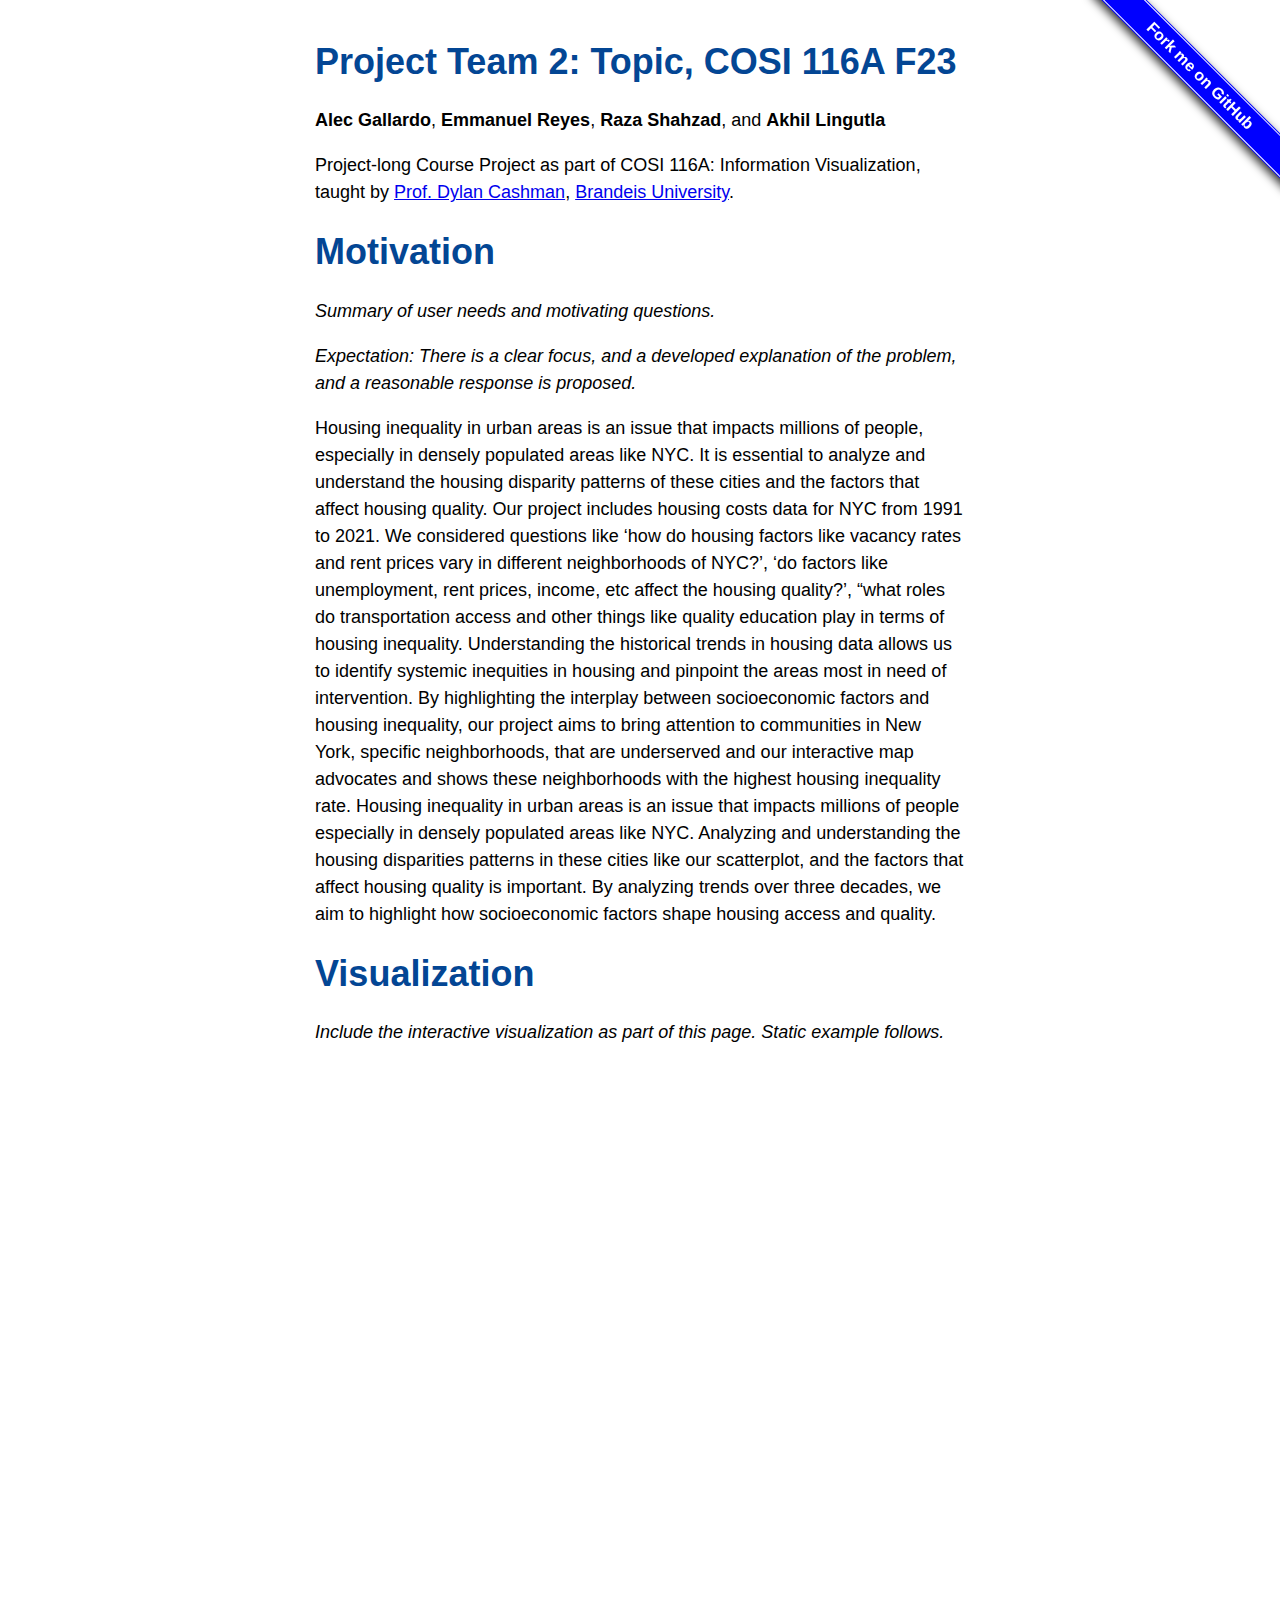
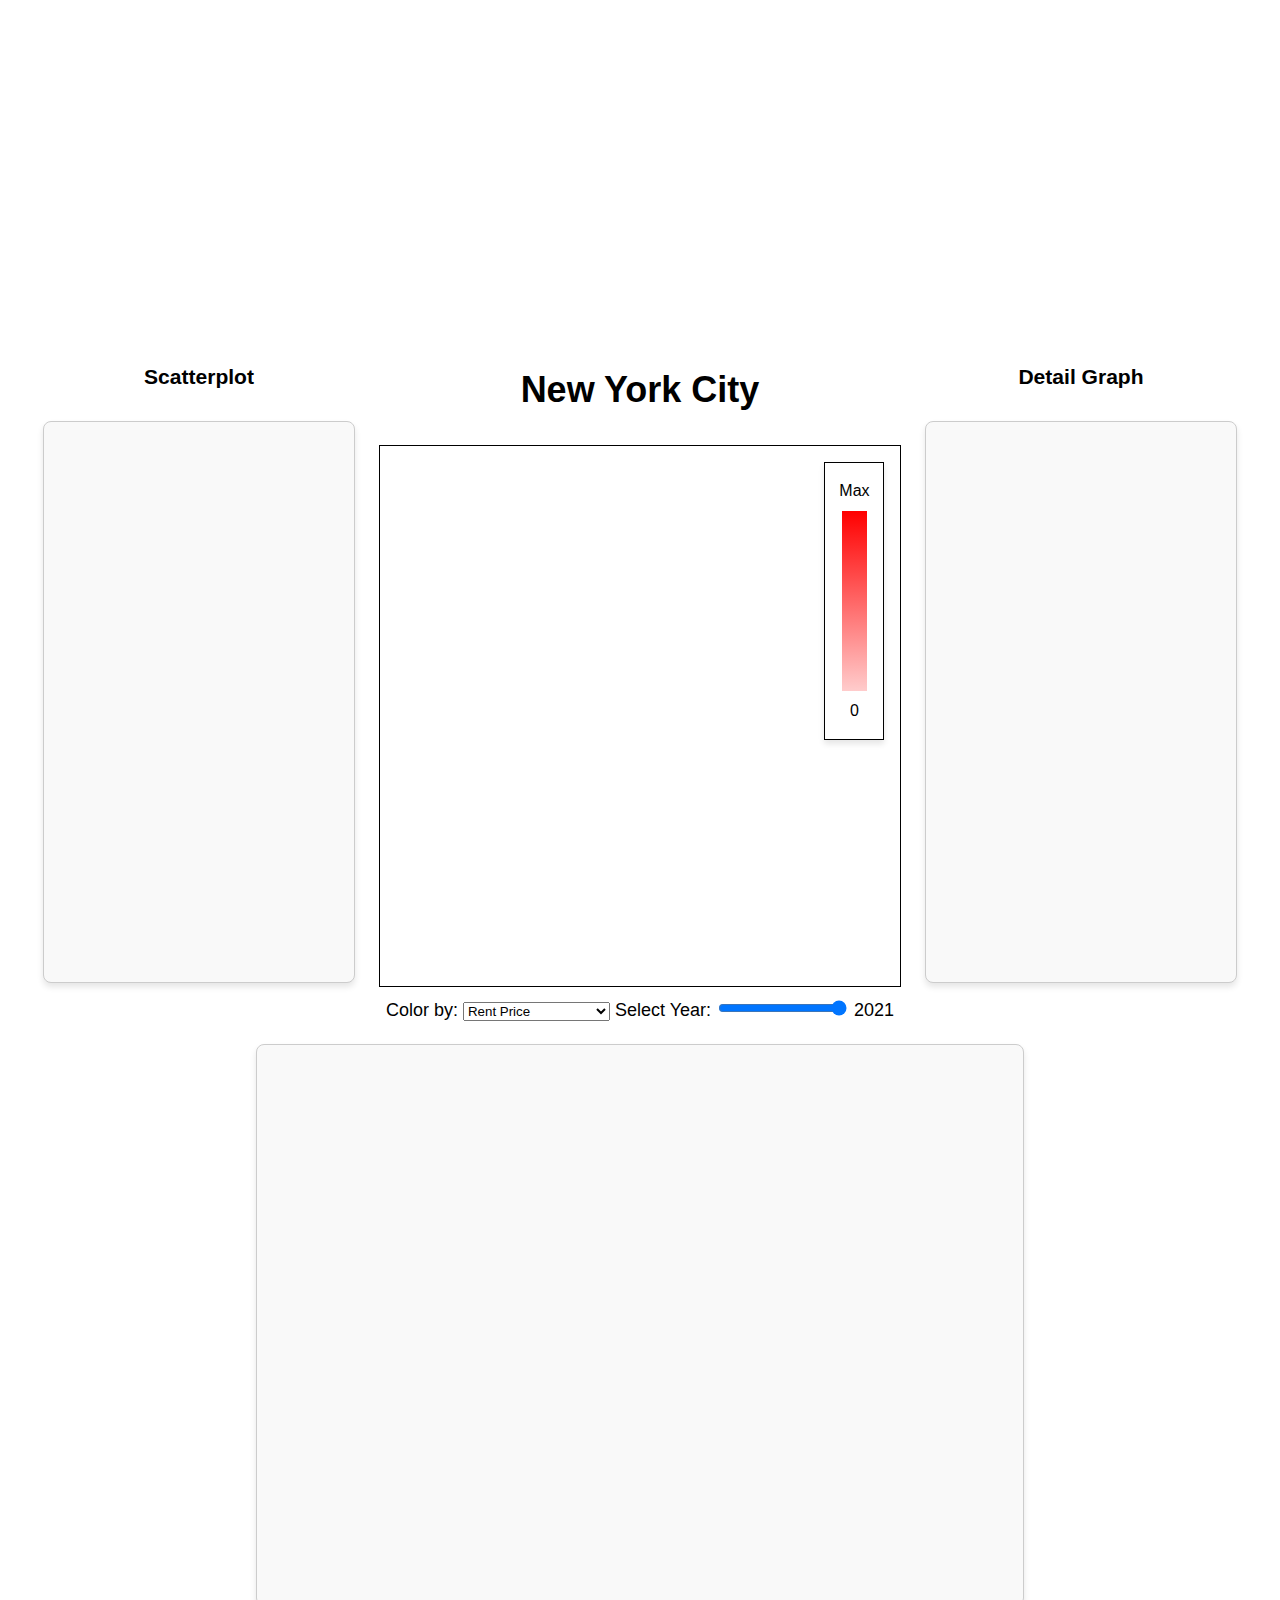
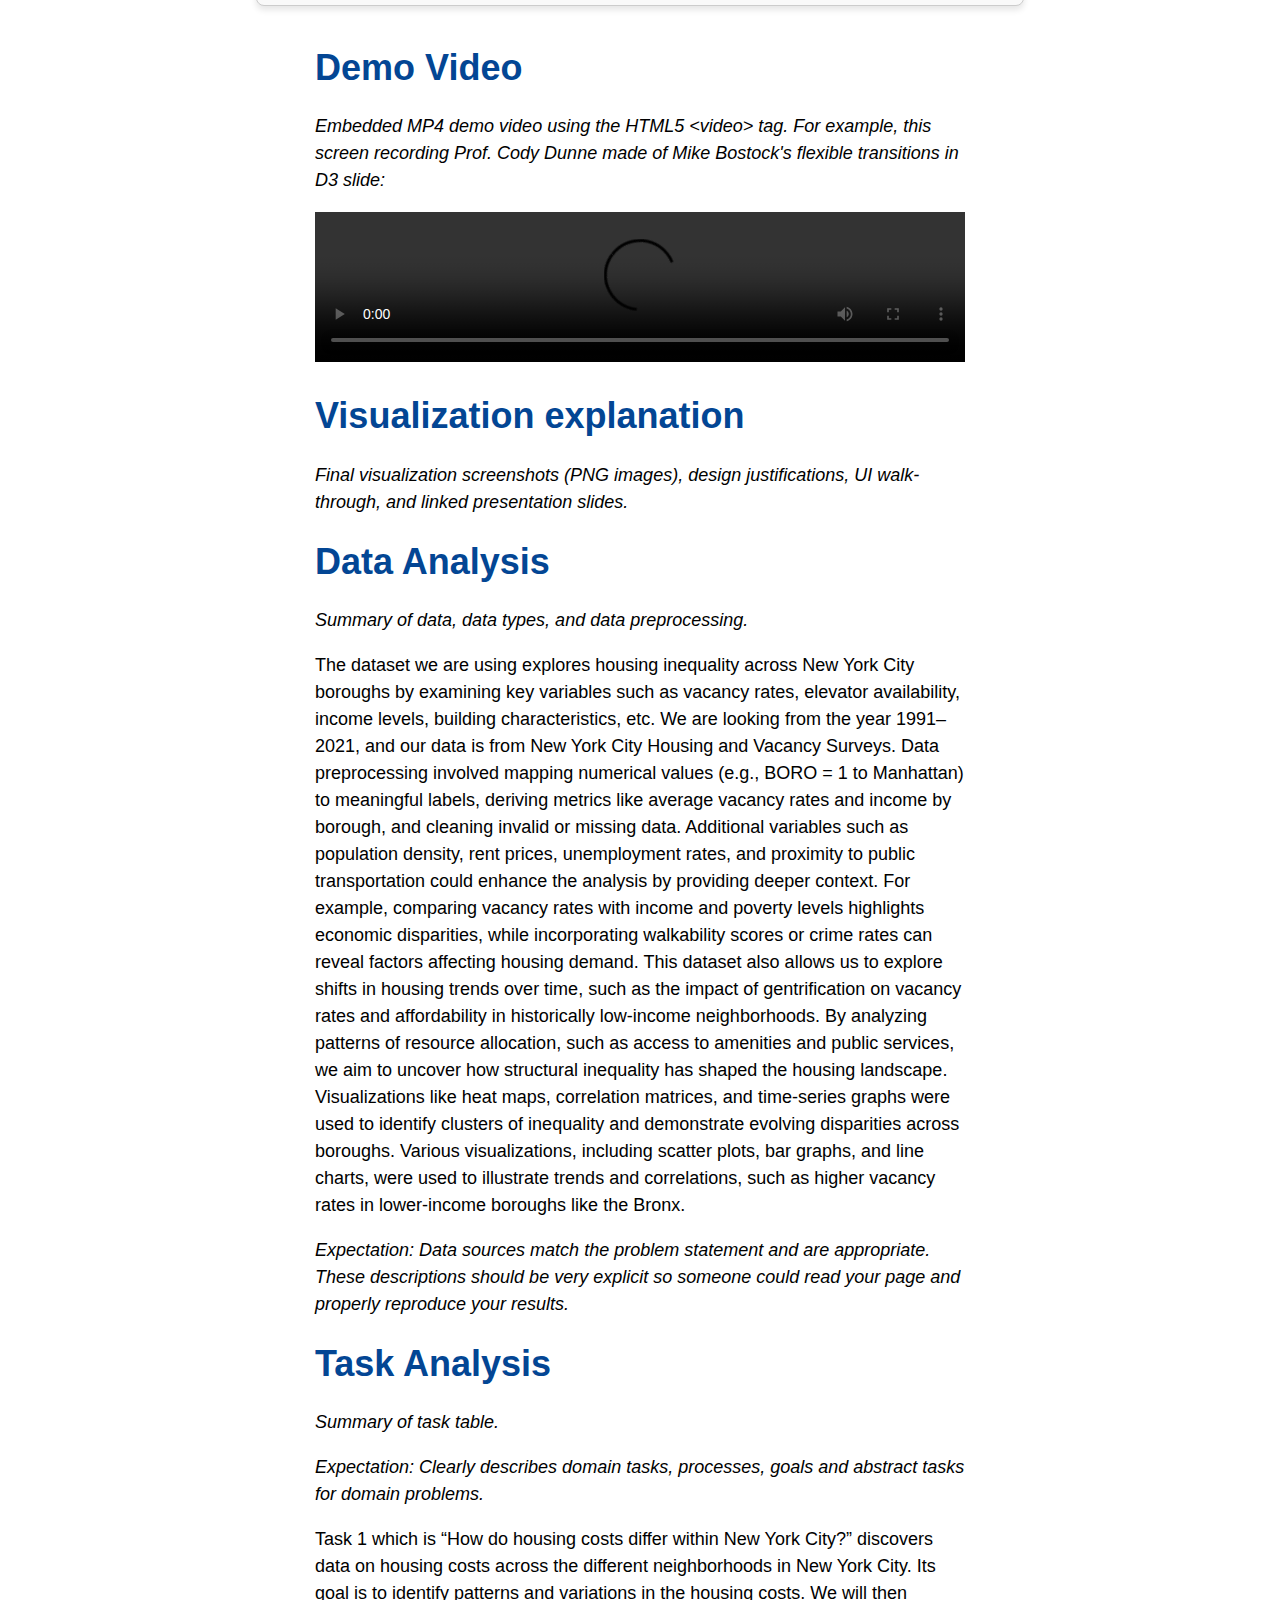
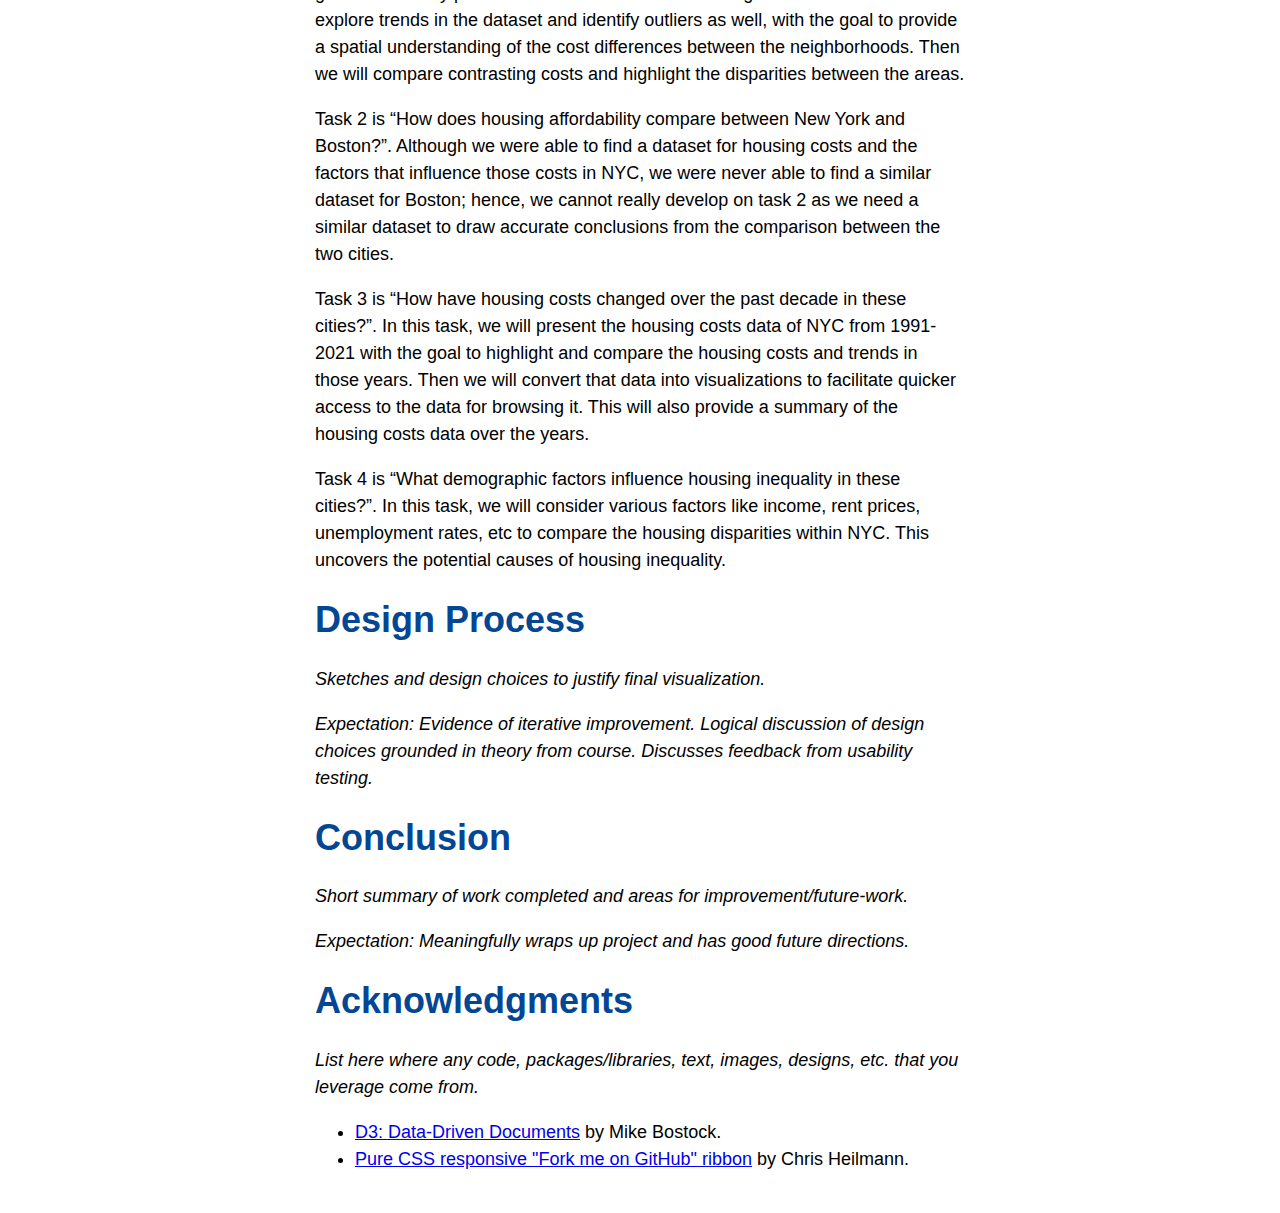
==== index.html @ d6670793 "updating writing parts" ====
<!DOCTYPE html>
<html lang="en">

<!-- Metadata -->
<head>
  <meta charset="utf-8">
  
  <!-- Title -->
  <title>Undergraduate 2: Housing Inequality - COSI 116A F24 </title>
  
  <!-- CSS Styling -->
  <link rel="stylesheet" href="style.css">
 
  <!-- Favicons -->
  <link rel="apple-touch-icon" sizes="180x180" href="favicons/apple-touch-icon.png">
  <link rel="icon" type="image/png" sizes="32x32" href="favicons/favicon-32x32.png">
  <link rel="icon" type="image/png" sizes="16x16" href="favicons/favicon-16x16.png">
  <link rel="manifest" href="favicons/site.webmanifest">
  <link rel="shortcut icon" href="favicons/favicon.ico">
  <meta name="msapplication-TileColor" content="#da532c">
  <meta name="msapplication-config" content="favicons/browserconfig.xml">
  <meta name="theme-color" content="#ffffff">
</head>

<!-- Main page content -->
<body>

  <!-- Update this with your GitHub repo URL -->
  <span id="forkongithub"><a href="https://github.com/RandomQuetzalcoatl/Undergraduate-2-Housing-Inequality-COSI-116A-F24">Fork me on GitHub</a></span>

  <!-- Your writeup goes here -->
  <div class = "content-column">
  
    <h1 class="hd1">Project Team 2: Topic, COSI 116A F23</h1>
    
    <p><strong>Alec Gallardo</strong>, <strong>Emmanuel Reyes</strong>, <strong>Raza Shahzad</strong>, and <strong>Akhil Lingutla</strong></p>
    <p>Project-long Course Project as part of COSI 116A: Information Visualization</a>, taught by <a href="https://cs.brandeis.edu/~dylan/">Prof. Dylan Cashman</a>, <a href="https://cs.brandeis.edu/">Brandeis University</a>.</p>
    
    
    <h1 class="hd1">Motivation</h1>
    
    <p><em>Summary of user needs and motivating questions.</em></p>
    
    <p><em>Expectation: There is a clear focus, and a developed explanation of the problem, and a reasonable response is proposed.</em></p>
    <p>Housing inequality in urban areas is an issue that impacts millions of people, especially in densely populated areas like NYC. It is essential to analyze and understand the housing disparity patterns of these cities and the factors that affect housing quality. Our project includes housing costs data for NYC from 1991 to 2021. We considered questions like ‘how do housing factors like vacancy rates and rent prices vary in different neighborhoods of NYC?’, ‘do factors like unemployment, rent prices, income, etc affect the housing quality?’, “what roles do transportation access and other things like quality education play in terms of housing inequality. Understanding the historical trends in housing data allows us to identify systemic inequities in housing and pinpoint the areas most in need of intervention. By highlighting the interplay between socioeconomic factors and housing inequality, our project aims to bring attention to communities in New York, specific neighborhoods, that are underserved and our interactive map advocates and shows these neighborhoods with the highest housing inequality rate. Housing inequality in urban areas is an issue that impacts millions of people especially in densely populated areas like NYC. Analyzing and understanding the housing disparities patterns in these cities like our scatterplot, and the factors that affect housing quality is important. By analyzing trends over three decades, we aim to highlight how socioeconomic factors shape housing access and quality. </p>
    
    <h1 class="hd1">Visualization</h1>
    
    <p><em>Include the interactive visualization as part of this page. Static example follows.</em></p>
    
  </div>
  
  <!-- Your visualization here -->
  <div class="vis-holder">
    <!-- Change viewbox to whatever you want, e.g. "0 0 1000 6000" This determines your aspect ratio and coordinate system -->    
    <!-- Delete all the sample SVG code below after the viewbox to before the closing tag. Populate this part of the SVG with D3. -->
    <svg id="vis-svg"
      preserveAspectRatio="xMidYMid meet" class="marks" viewBox="0 0 1200 800">       
    </svg>
    <div id="visualization">
      <!-- Scatterplot-->
      <div id="container">
        <h3>Scatterplot</h3>
      <div id="scatterplot">
        <svg></svg> <!-- Scatterplot here -->
      </div>
    </div>
    
      <!-- Main Map Section -->
      <div id="container">
        <h1>New York City</h1>
        <div id="map-container">
          <div id="map"></div>
          <div id="legend">
            <span id="legend-max">Max</span>
            <div id="legend-color-bar"></div>
            <span id="legend-min">0</span>
          </div>
        </div>
        <div id="settings">
          <label for="color-attribute">Color by:</label>
          <select id="color-attribute">
            <option value="RENT_AMOUNT_PAID">Rent Price</option>
            <option value="OCC">Rental Vacancy Rate</option>
          </select>
          <label for="year-slider">Select Year:</label>
          <input type="range" id="year-slider" min="0" max="10" step="1" value="10">
          <span id="year-display">2021</span>
        </div>
      </div>
    
      <div id="container">
        <h3>Detail Graph</h3>
      <!-- Detail Graph of specific data, changes based on selected borough -->
      <div id="detail-graph">
        <svg></svg>
      </div>
    </div>
    </div>
    <div id="container">
      <div id="time-chart">
        <svg></svg>
      </div>
    </div>
  <!-- Your writeup goes here -->
  <div class = "content-column">

    <h1 class="hd1">Demo Video</h1>
    
    <p><em>Embedded MP4 demo video using the HTML5 &lt;video&gt; tag. For example, this screen recording Prof. Cody Dunne made of Mike Bostock's flexible transitions in D3 slide:</em></p>
    
    <video controls width="100%">
      <source src="http://www.ccs.neu.edu/home/cody/courses/shared/d3-flexible-transitions.mp4" type="video/mp4">
      <p>Your browser doesn't support HTML5 video. Here is
       a <a href="http://www.ccs.neu.edu/home/cody/courses/shared/d3-flexible-transitions.mp4">link to the video</a> instead.</p>
    </video>

    <h1 class="hd1">Visualization explanation</h1>
    
    <p><em>Final visualization screenshots (PNG images), design justifications, UI walk-through, and linked presentation slides.</em></p>

    <h1 class="hd1">Data Analysis</h1>
    <p><em>Summary of data, data types, and data preprocessing.</em></p>
    <p>The dataset we are using explores housing inequality across New York City boroughs by examining key variables such as vacancy rates, elevator availability, income levels, building characteristics, etc. We are looking from the year 1991–2021, and our data is from New York City Housing and Vacancy Surveys. Data preprocessing involved mapping numerical values (e.g., BORO = 1 to Manhattan) to meaningful labels, deriving metrics like average vacancy rates and income by borough, and cleaning invalid or missing data. Additional variables such as population density, rent prices, unemployment rates, and proximity to public transportation could enhance the analysis by providing deeper context. For example, comparing vacancy rates with income and poverty levels highlights economic disparities, while incorporating walkability scores or crime rates can reveal factors affecting housing demand. This dataset also allows us to explore shifts in housing trends over time, such as the impact of gentrification on vacancy rates and affordability in historically low-income neighborhoods. By analyzing patterns of resource allocation, such as access to amenities and public services, we aim to uncover how structural inequality has shaped the housing landscape. Visualizations like heat maps, correlation matrices, and time-series graphs were used to identify clusters of inequality and demonstrate evolving disparities across boroughs. Various visualizations, including scatter plots, bar graphs, and line charts, were used to illustrate trends and correlations, such as higher vacancy rates in lower-income boroughs like the Bronx. 
</p>
    <p><em>Expectation: Data sources match the problem statement and are appropriate. These descriptions should be very explicit so someone could read your page and properly reproduce your results.</em></p>

    <h1 class="hd1">Task Analysis</h1>

    <p><em>Summary of task table.</em></p>
    <p><em>Expectation: Clearly describes domain tasks, processes, goals and abstract tasks for domain problems.</em></p>
    <p>Task 1 which is “How do housing costs differ within New York City?” discovers data on housing costs across the different neighborhoods in New York City. Its goal is to identify patterns and variations in the housing costs. We will then explore trends in the dataset and identify outliers as well, with the goal to provide a spatial understanding of the cost differences between the neighborhoods. Then we will compare contrasting costs and highlight the disparities between the areas.</p>
    <p>Task 2 is “How does housing affordability compare between New York and Boston?”. Although we were able to find a dataset for housing costs and the factors that influence those costs in NYC, we were never able to find a similar dataset for Boston; hence, we cannot really develop on task 2 as we need a similar dataset to draw accurate conclusions from the comparison between the two cities. </p>
    <p>Task 3 is “How have housing costs changed over the past decade in these cities?”. In this task, we will present the housing costs data of NYC from 1991-2021 with the goal to highlight and compare the housing costs and trends in those years. Then we will convert that data into visualizations to facilitate quicker access to the data for browsing it. This will also provide a summary of the housing costs data over the years.</p>
    <p>Task 4 is “What demographic factors influence housing inequality in these cities?”. In this task, we will consider various factors like income, rent prices, unemployment rates, etc to compare the housing disparities within NYC. This uncovers the potential causes of housing inequality. </p>
    

    <h1 class="hd1">Design Process</h1>
    
    <p><em>Sketches and design choices to justify final visualization.</em></p>

    <p><em>Expectation: Evidence of iterative improvement.
    Logical discussion of design choices grounded in theory from course.
    Discusses feedback from usability testing.</em></p>


    <h1 class="hd1">Conclusion</h1>

    <p><em>Short summary of work completed and areas for improvement/future-work.</em></p>
    
    <p><em>Expectation: Meaningfully wraps up project and has good future directions.</em></p>

    
    <h1 class="hd1">Acknowledgments</h1>

    <p><em>List here where any code, packages/libraries, text, images, designs, etc. that you leverage come from.</em></p>
    
    <ul>
      <li><a href="https://d3js.org/">D3: Data-Driven Documents</a> by Mike Bostock.</li>
      <li><a href="https://codepo8.github.io/css-fork-on-github-ribbon/#">Pure CSS responsive "Fork me on GitHub" ribbon</a> by Chris Heilmann.</li>
    </ul>
    
  </div>
  
  <!-- Scripts at the end avoid need for dealing with async, defer, or onload event handlers -->
  <script src="lib/d3.v4/d3.v4.js"></script>
  <script src="js/visualization.js"></script>
  <script src="https://d3js.org/d3.v6.min.js"></script>
  <script src="renderMap.js"></script>
</body>
</html>
---- style.css ----
#visualization {
  display: grid;
  grid-template-columns: 1fr 1.8fr 1fr;
  gap: 20px;
  width: 100%;
  align-items: start;
  margin: auto;
  padding: 20px;
  box-sizing: border-box;
}

#detail-graph,
#scatterplot {
  width: 90%;
  height: 60vh;
  background-color: #f9f9f9;
  border: 1px solid #ccc;
  box-shadow: 0px 4px 6px rgba(0, 0, 0, 0.1);
  border-radius: 8px;
  padding: 10px;
  text-align: center;
}

#time-chart {
  width: 60%;
  height: 60vh;
  background-color: #f9f9f9;
  border: 1px solid #ccc;
  box-shadow: 0px 4px 6px rgba(0, 0, 0, 0.1);
  border-radius: 8px;
  padding: 10px;
  text-align: center;
}

#container {
  display: flex;
  flex-direction: column;
  align-items: center;
  gap: 10px;
}

#map-container {
  position: relative;
  width: 100%;
  height: 60vh;
  border: 1px solid black;
}

#map {
  position: absolute;
  top: 0;
  left: 0;
  width: 100%;
  height: 100%;
}

#legend {
  position: absolute;
  top: 3%;
  right: 3%;
  width: 5%;
  background-color: white;
  border: 1px solid black;
  padding: 1rem;
  box-shadow: 0px 4px 6px rgba(0, 0, 0, 0.1);
  z-index: 10;
  display: flex;
  flex-direction: column;
  align-items: center;
  justify-content: space-between;
  text-align: center;
}

#legend-color-bar {
  height: 20vh;
  width: 2vw;
  background: linear-gradient(to top, #ffcccc, #ff0000);
  margin: 0.5rem auto;
}

#legend-min,
#legend-max {
  text-align: center;
  font-size: 1rem;
  margin: 0;
}

#settings {
  position: relative;
}

.borough {
  fill: white;
  stroke: #333;
  stroke-width: 1px;
}

.borough.selected {
  stroke: black;
  stroke-width: 3px;
}

/* General formatting */
body {
  padding: 0 10px;
  font: 18px/1.5 -apple-system, BlinkMacSystemFont, "avenir next", avenir,
    "Segoe UI", "lucida grande", "helvetica neue", helvetica, "Fira Sans",
    roboto, noto, "Droid Sans", cantarell, oxygen, ubuntu,
    "franklin gothic medium", "century gothic", "Liberation Sans", sans-serif;
}

h1,
h2,
h3 {
  line-height: 1.2;
}

.hd1 {
  color: #034694;
}

/* Your text should be in a nice narrow column */
.content-column {
  max-width: 650px;
  margin: 40px auto;
}

/* But your visualization should be full-width and full-height */
.vis-holder {
  width: 100%;
  height: 100%;
}

/* Fork on GitHub ribbon via https://codepo8.github.io/css-fork-on-github-ribbon/# */
#forkongithub a {
  background: #00f;
  color: #fff;
  text-decoration: none;
  font-family: arial, sans-serif;
  text-align: center;
  font-weight: bold;
  padding: 5px 40px;
  font-size: 1rem;
  line-height: 1.4rem;
  position: relative;
  transition: 0.5s;
}
#forkongithub a:hover {
  background: #118;
  color: #fff;
}
#forkongithub a::before,
#forkongithub a::after {
  content: "";
  width: 100%;
  display: block;
  position: absolute;
  top: 1px;
  left: 0;
  height: 1px;
  background: #fff;
}
#forkongithub a::after {
  bottom: 1px;
  top: auto;
}
@media screen and (min-width: 1000px) {
  #forkongithub {
    position: fixed;
    display: block;
    top: 0;
    right: 0;
    width: 200px;
    overflow: hidden;
    height: 200px;
    z-index: 9999;
  }
  #forkongithub a {
    width: 200px;
    position: absolute;
    top: 60px;
    right: -60px;
    transform: rotate(45deg);
    -webkit-transform: rotate(45deg);
    -ms-transform: rotate(45deg);
    -moz-transform: rotate(45deg);
    -o-transform: rotate(45deg);
    box-shadow: 4px 4px 10px rgba(0, 0, 0, 0.8);
  }
}
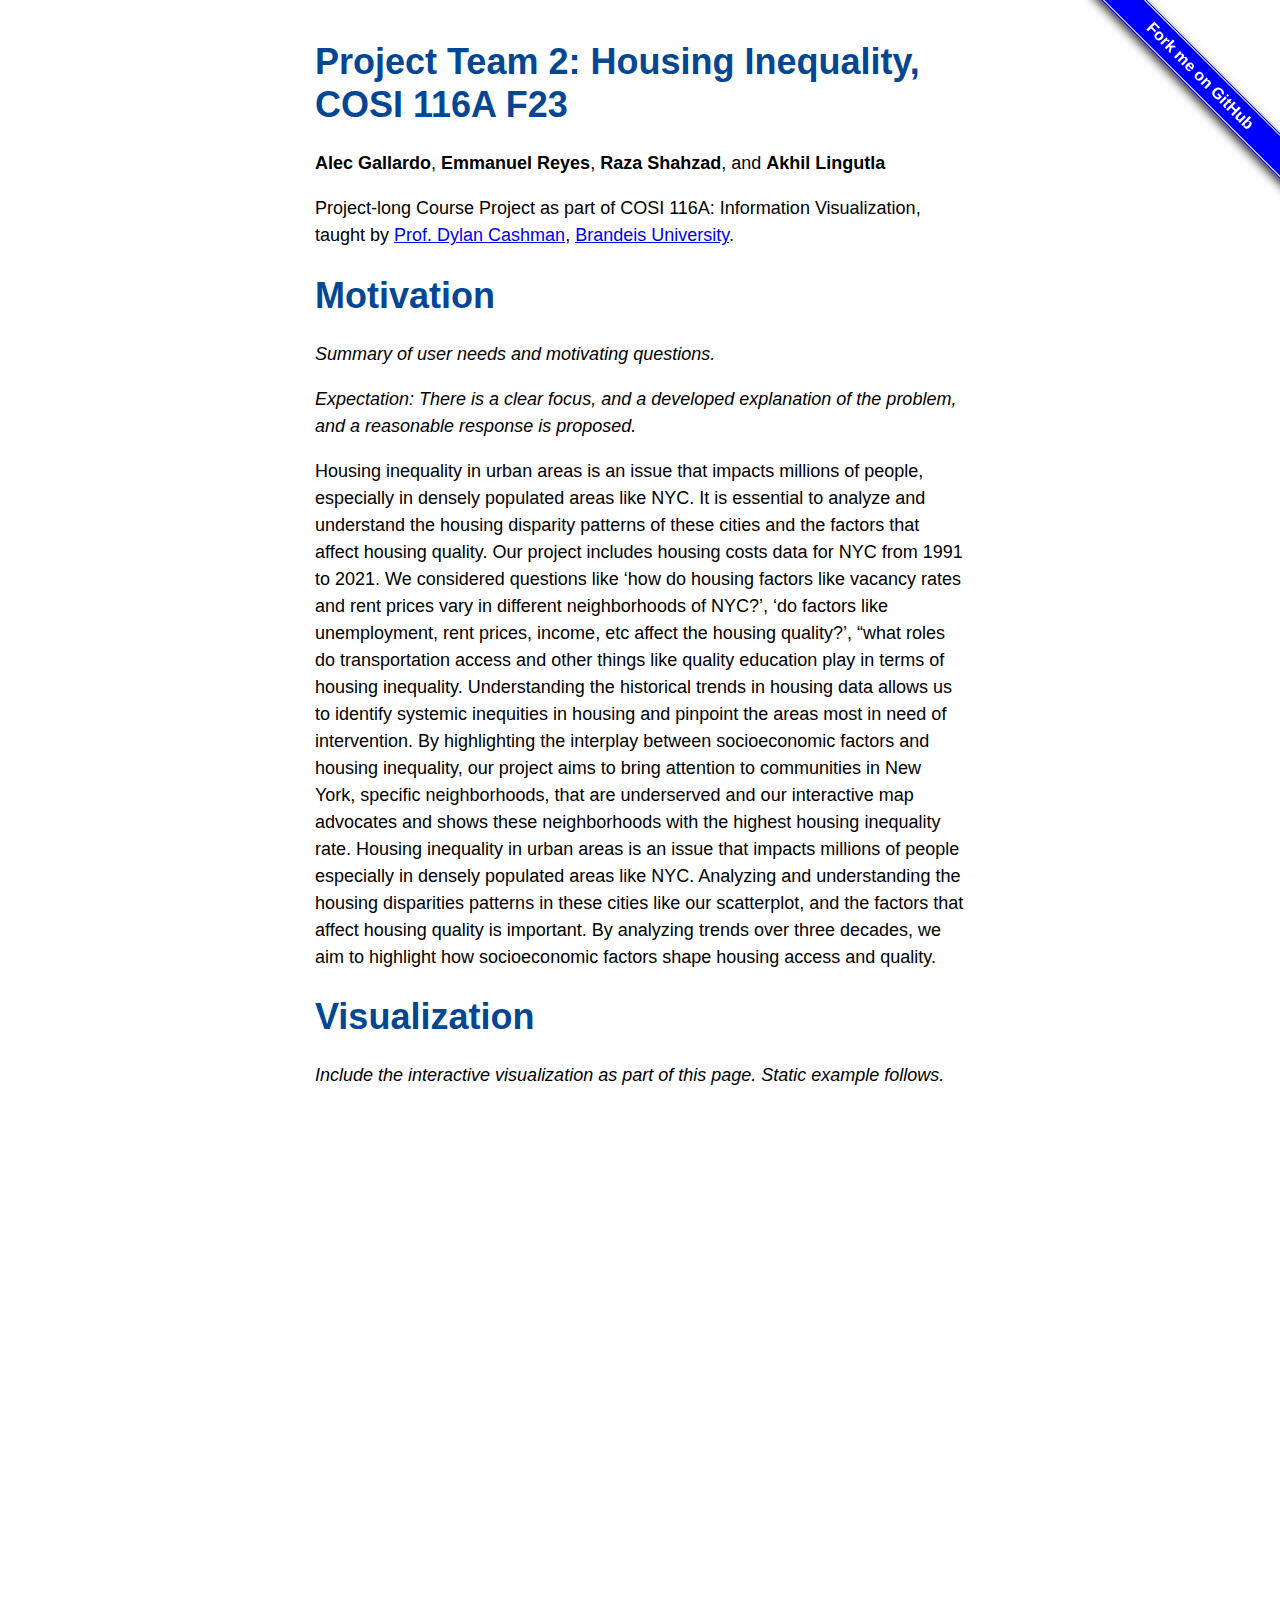
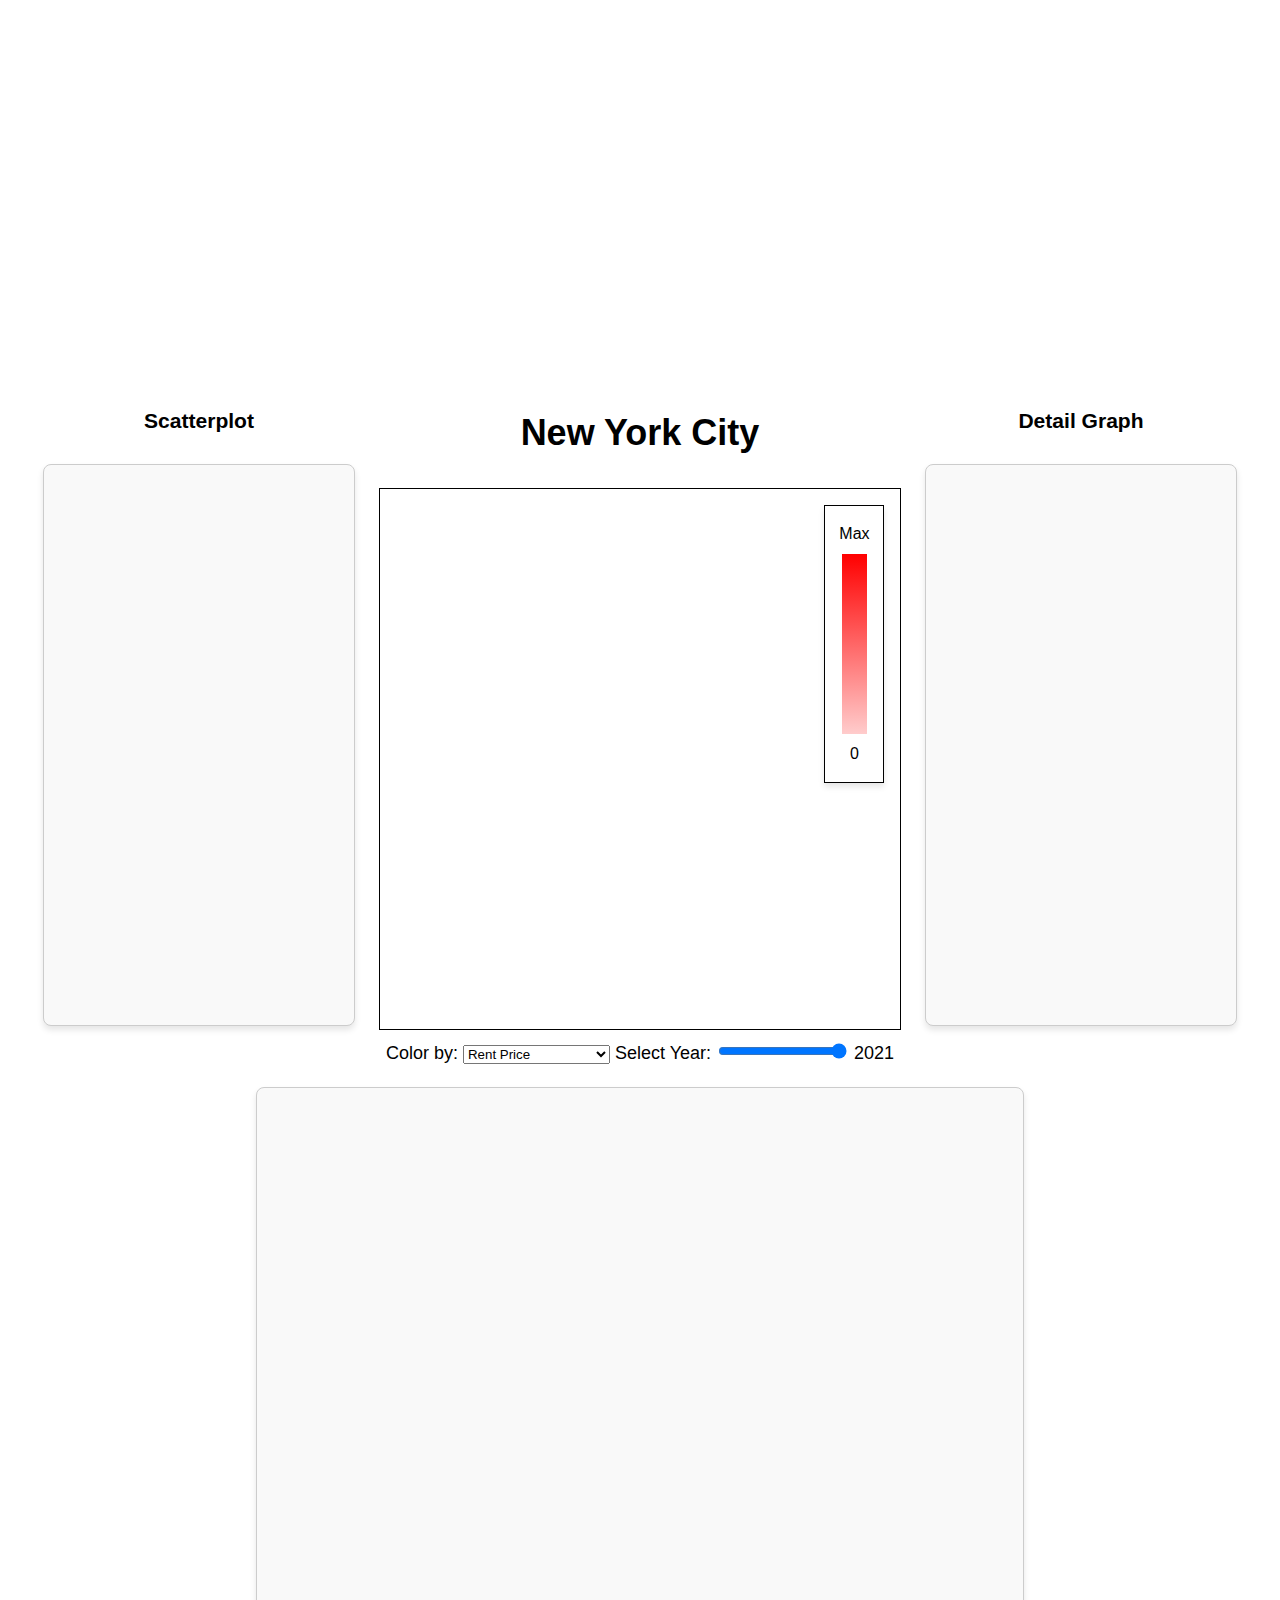
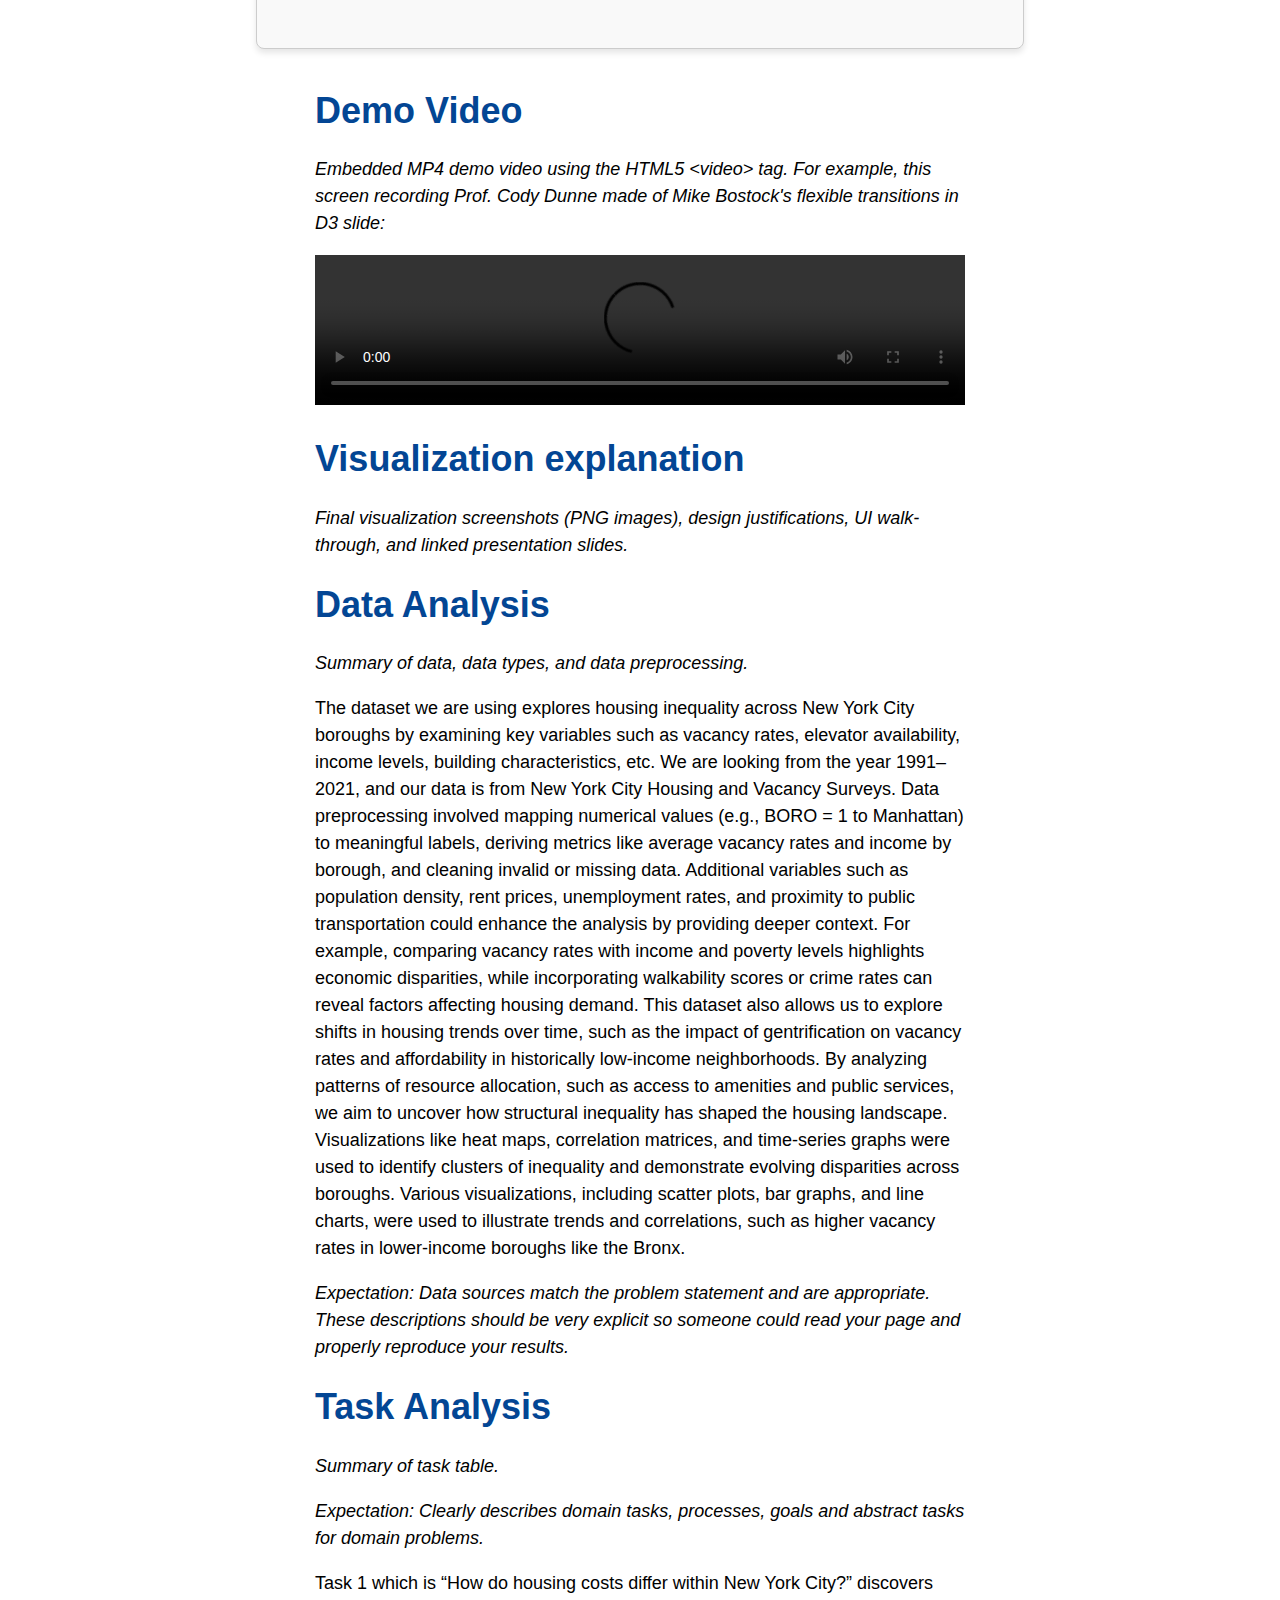
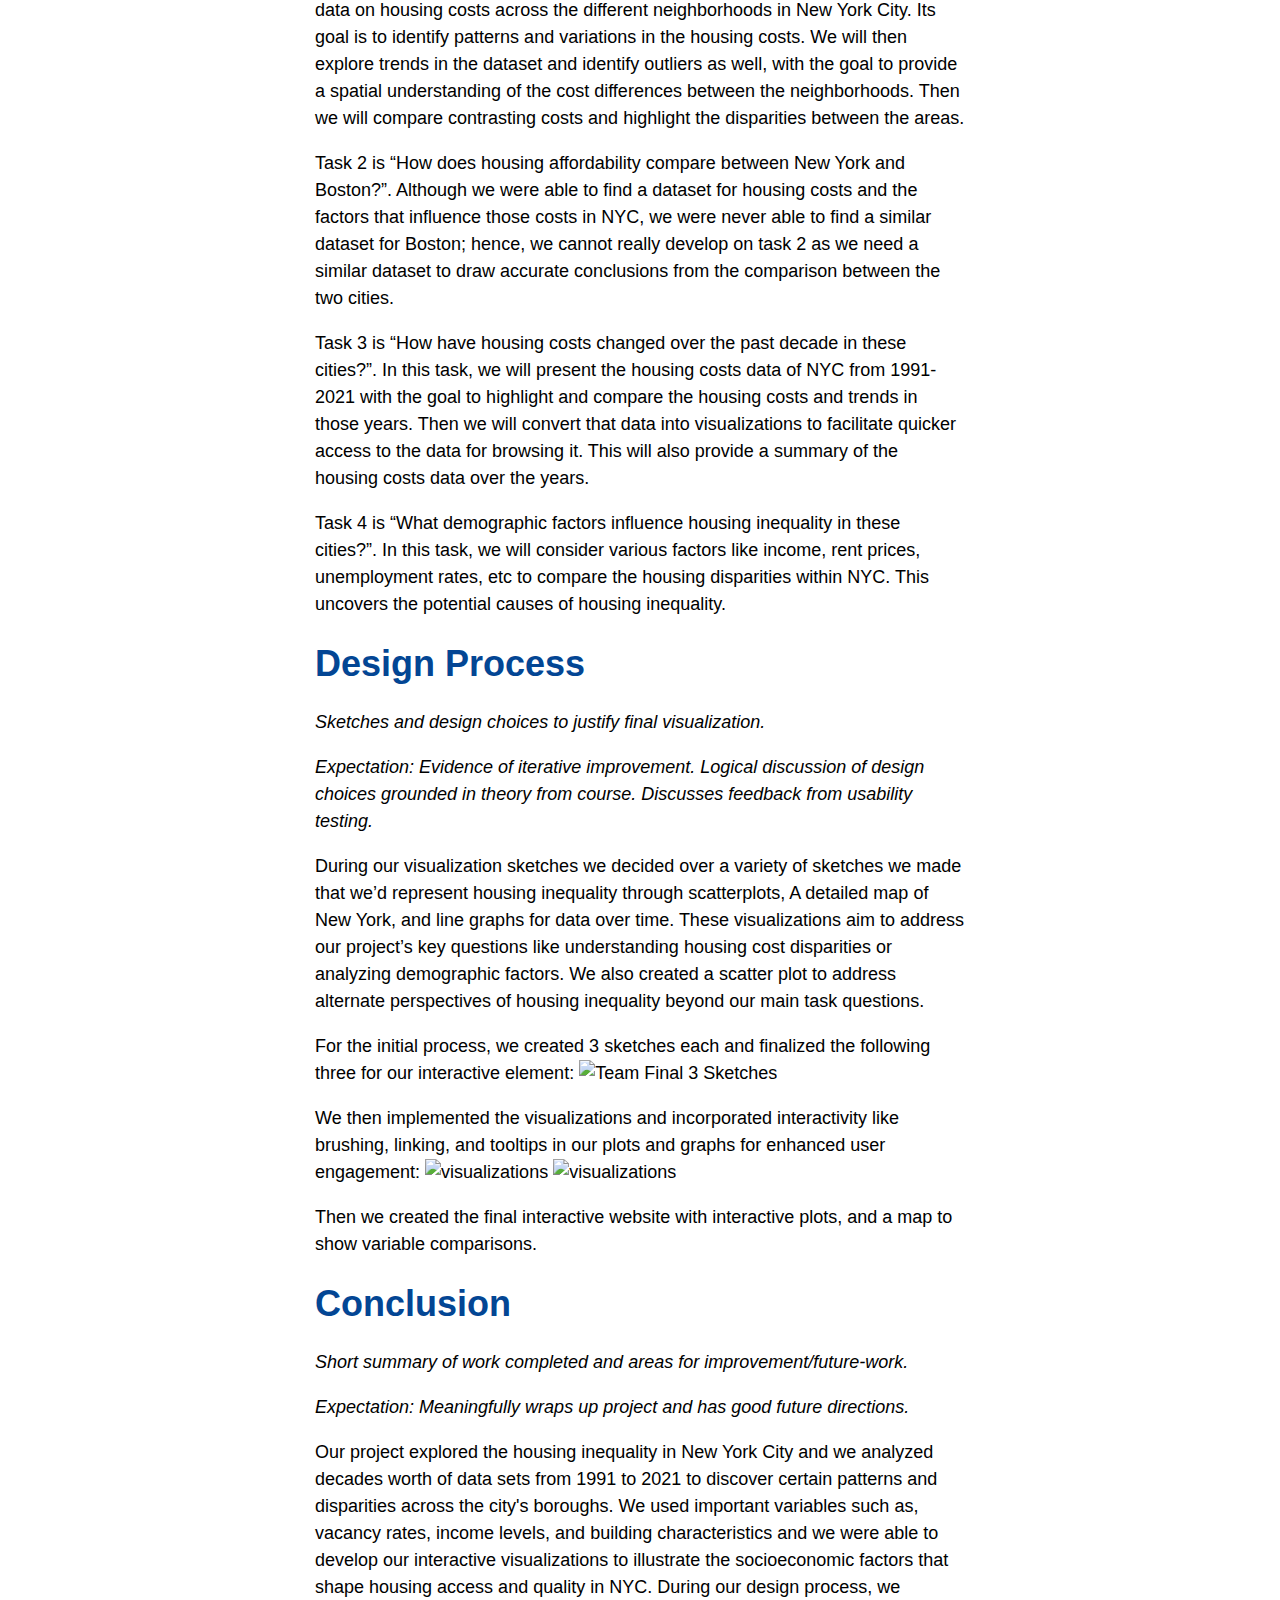
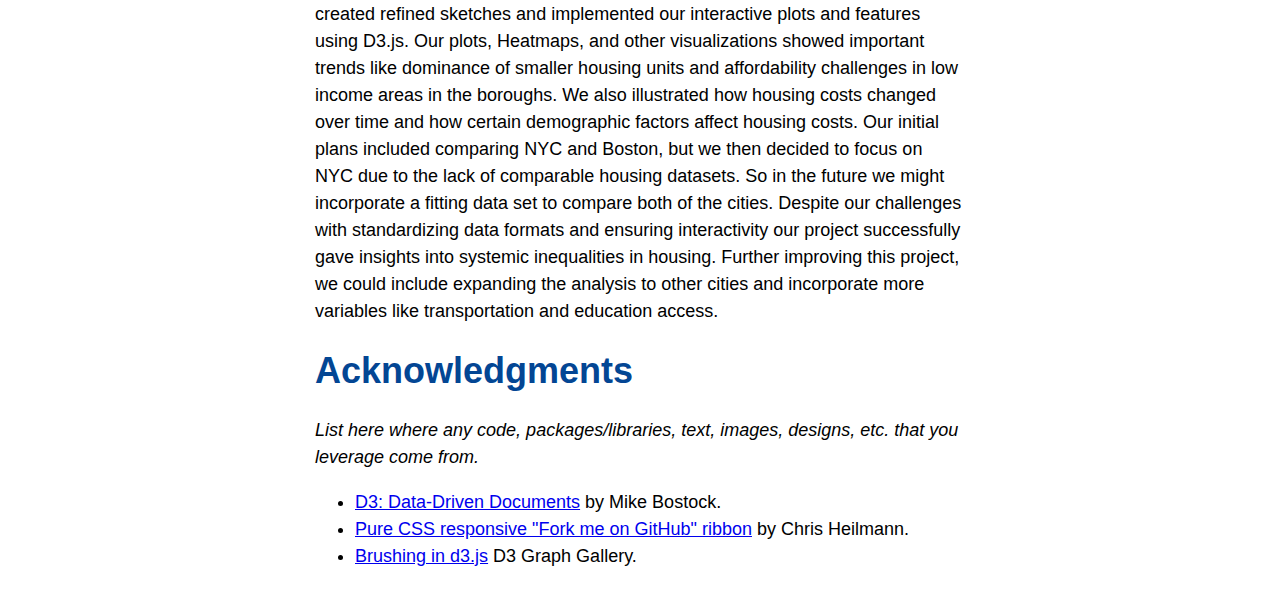
==== commit b204df5d: "written material plus sketches" ====
--- a/index.html
+++ b/index.html
@@ -31,7 +31,7 @@
   <!-- Your writeup goes here -->
   <div class = "content-column">
   
-    <h1 class="hd1">Project Team 2: Topic, COSI 116A F23</h1>
+    <h1 class="hd1">Project Team 2: Housing Inequality, COSI 116A F23</h1>
     
     <p><strong>Alec Gallardo</strong>, <strong>Emmanuel Reyes</strong>, <strong>Raza Shahzad</strong>, and <strong>Akhil Lingutla</strong></p>
     <p>Project-long Course Project as part of COSI 116A: Information Visualization</a>, taught by <a href="https://cs.brandeis.edu/~dylan/">Prof. Dylan Cashman</a>, <a href="https://cs.brandeis.edu/">Brandeis University</a>.</p>
@@ -142,6 +142,16 @@
     <p><em>Expectation: Evidence of iterative improvement.
     Logical discussion of design choices grounded in theory from course.
     Discusses feedback from usability testing.</em></p>
+    <p>During our visualization sketches we decided over a variety of sketches we made that we’d represent housing inequality through scatterplots, A detailed map of New York, and line graphs for data over time. These visualizations aim to address our project’s key questions like understanding housing cost disparities or analyzing demographic factors. We also created a scatter plot to address alternate perspectives of housing inequality beyond our main task questions. 
+</p>
+<p>For the initial process, we created 3 sketches each and finalized the following three for our interactive element:
+  <img src="design-sketch.png" alt="Team Final 3 Sketches" style="width:100%;"> 
+</p>
+<p>We then implemented the visualizations and incorporated interactivity like brushing, linking, and tooltips in our plots and graphs for enhanced user engagement:
+  <img src="design1.png" alt="visualizations" style="width:100%;">
+  <img src="design2.png" alt="visualizations" style="width:100%;">
+</p>
+<p>Then we created the final interactive website with interactive plots, and a map to show variable comparisons.</p>
 
 
     <h1 class="hd1">Conclusion</h1>
@@ -149,6 +159,7 @@
     <p><em>Short summary of work completed and areas for improvement/future-work.</em></p>
     
     <p><em>Expectation: Meaningfully wraps up project and has good future directions.</em></p>
+    <p>Our project explored the housing inequality in New York City and we analyzed decades worth of data sets from 1991 to 2021 to discover certain patterns and disparities across the city's boroughs. We used important variables such as, vacancy rates, income levels, and building characteristics and we were able to develop our interactive visualizations to illustrate the socioeconomic factors that shape housing access and quality in NYC. During our design process, we created refined sketches and implemented our interactive plots and features using D3.js. Our plots, Heatmaps, and other visualizations showed important trends like dominance of smaller housing units and affordability challenges in low income areas in the boroughs. We also illustrated how housing costs changed over time and how certain demographic factors affect housing costs. Our initial plans included comparing NYC and Boston, but we then decided to focus on NYC due to the lack of comparable housing datasets. So in the future we might incorporate a fitting data set to compare both of the cities. Despite our challenges with standardizing data formats and ensuring interactivity our project successfully gave insights into systemic inequalities in housing. Further improving this project, we could include expanding the analysis to other cities and incorporate more variables like transportation and education access.</p>
 
     
     <h1 class="hd1">Acknowledgments</h1>
@@ -158,6 +169,7 @@
     <ul>
       <li><a href="https://d3js.org/">D3: Data-Driven Documents</a> by Mike Bostock.</li>
       <li><a href="https://codepo8.github.io/css-fork-on-github-ribbon/#">Pure CSS responsive "Fork me on GitHub" ribbon</a> by Chris Heilmann.</li>
+      <li><a href="https://d3-graph-gallery.com/graph/scatter_basic.html">Brushing in d3.js</a> D3 Graph Gallery.</li>
     </ul>
     
   </div>
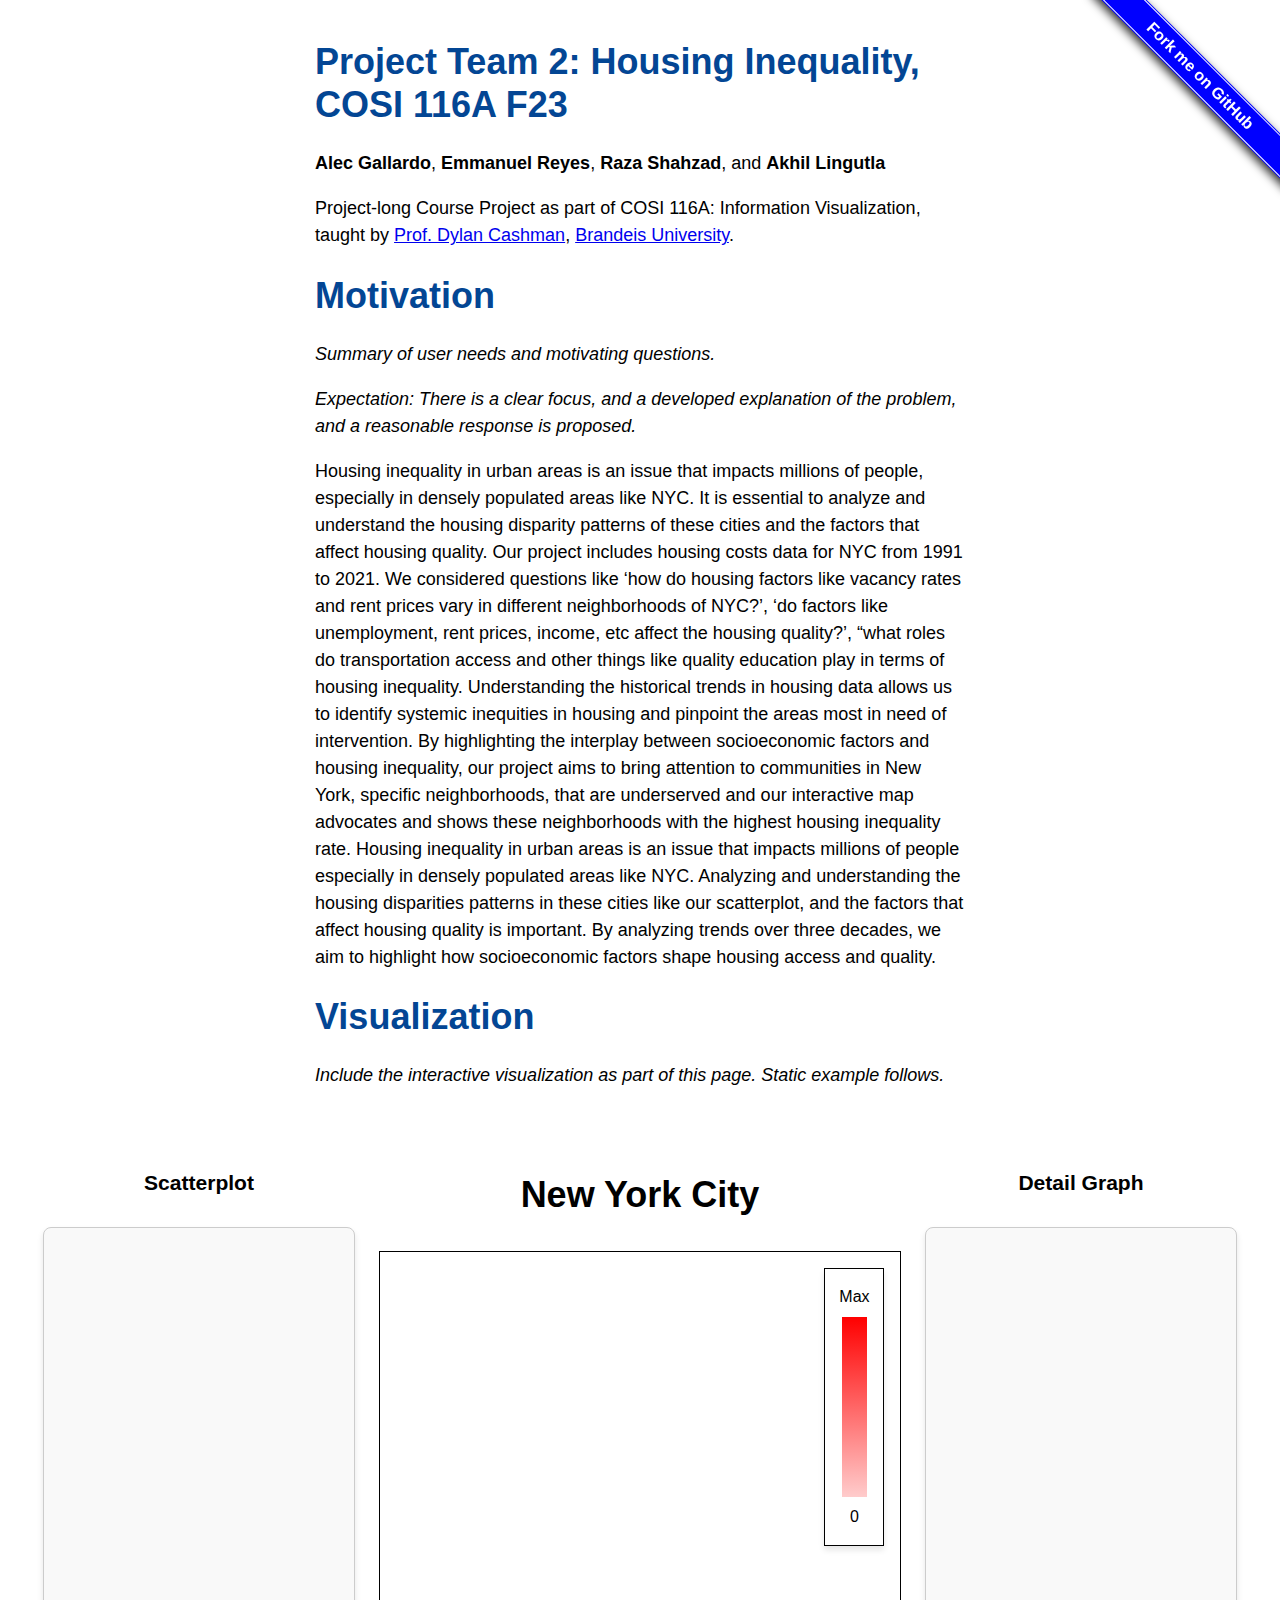
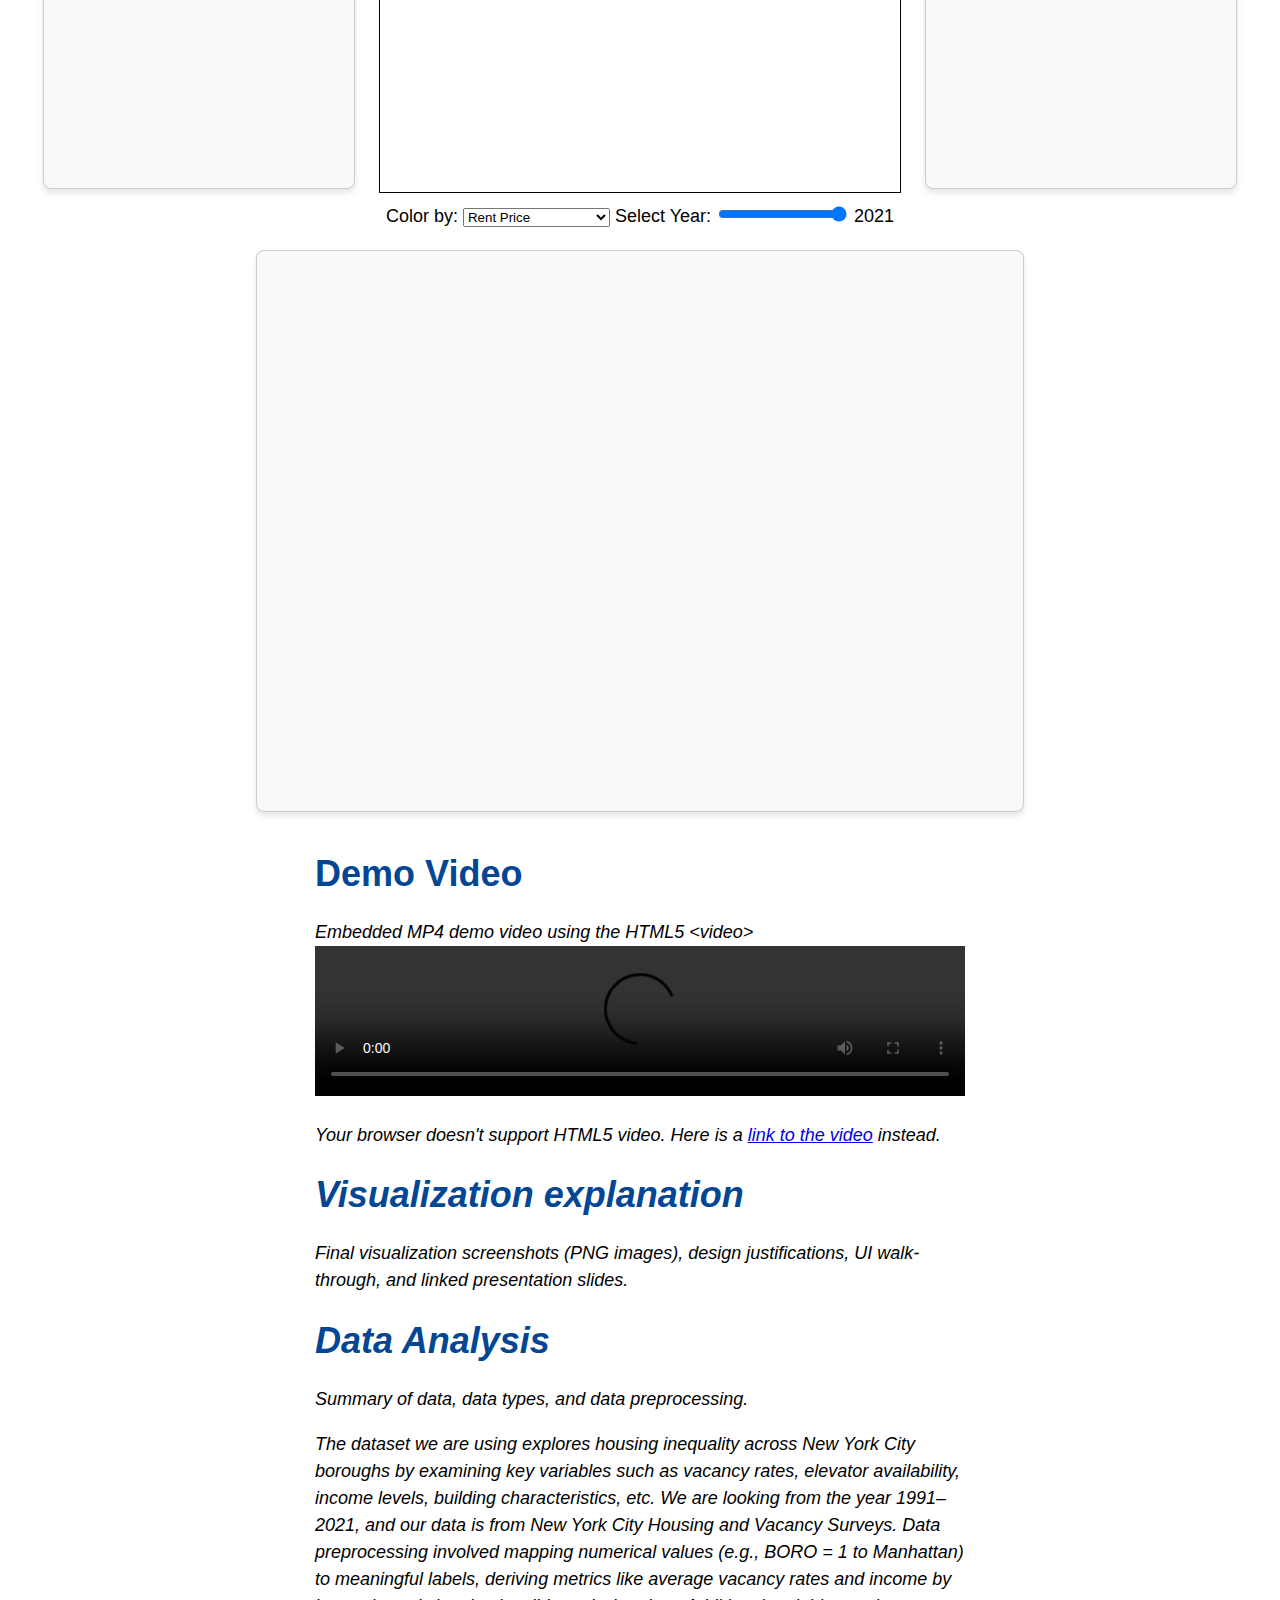
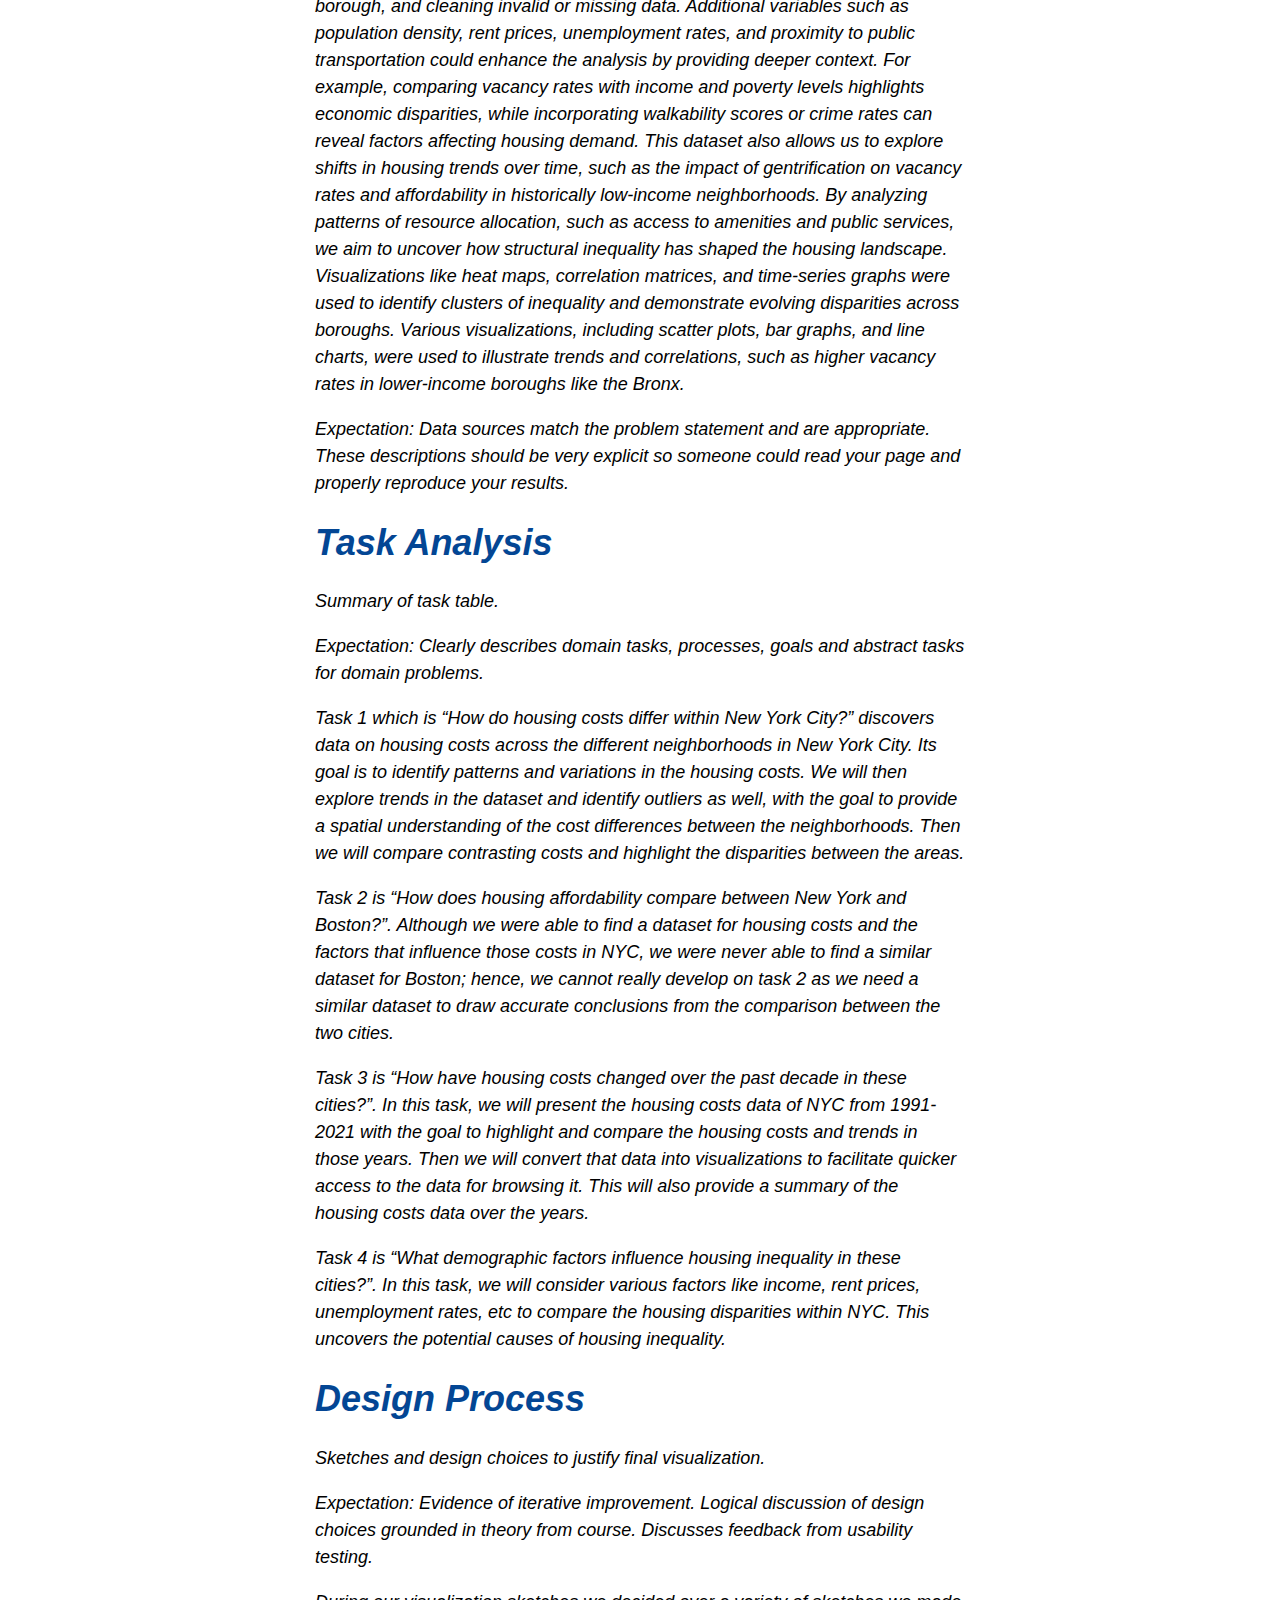
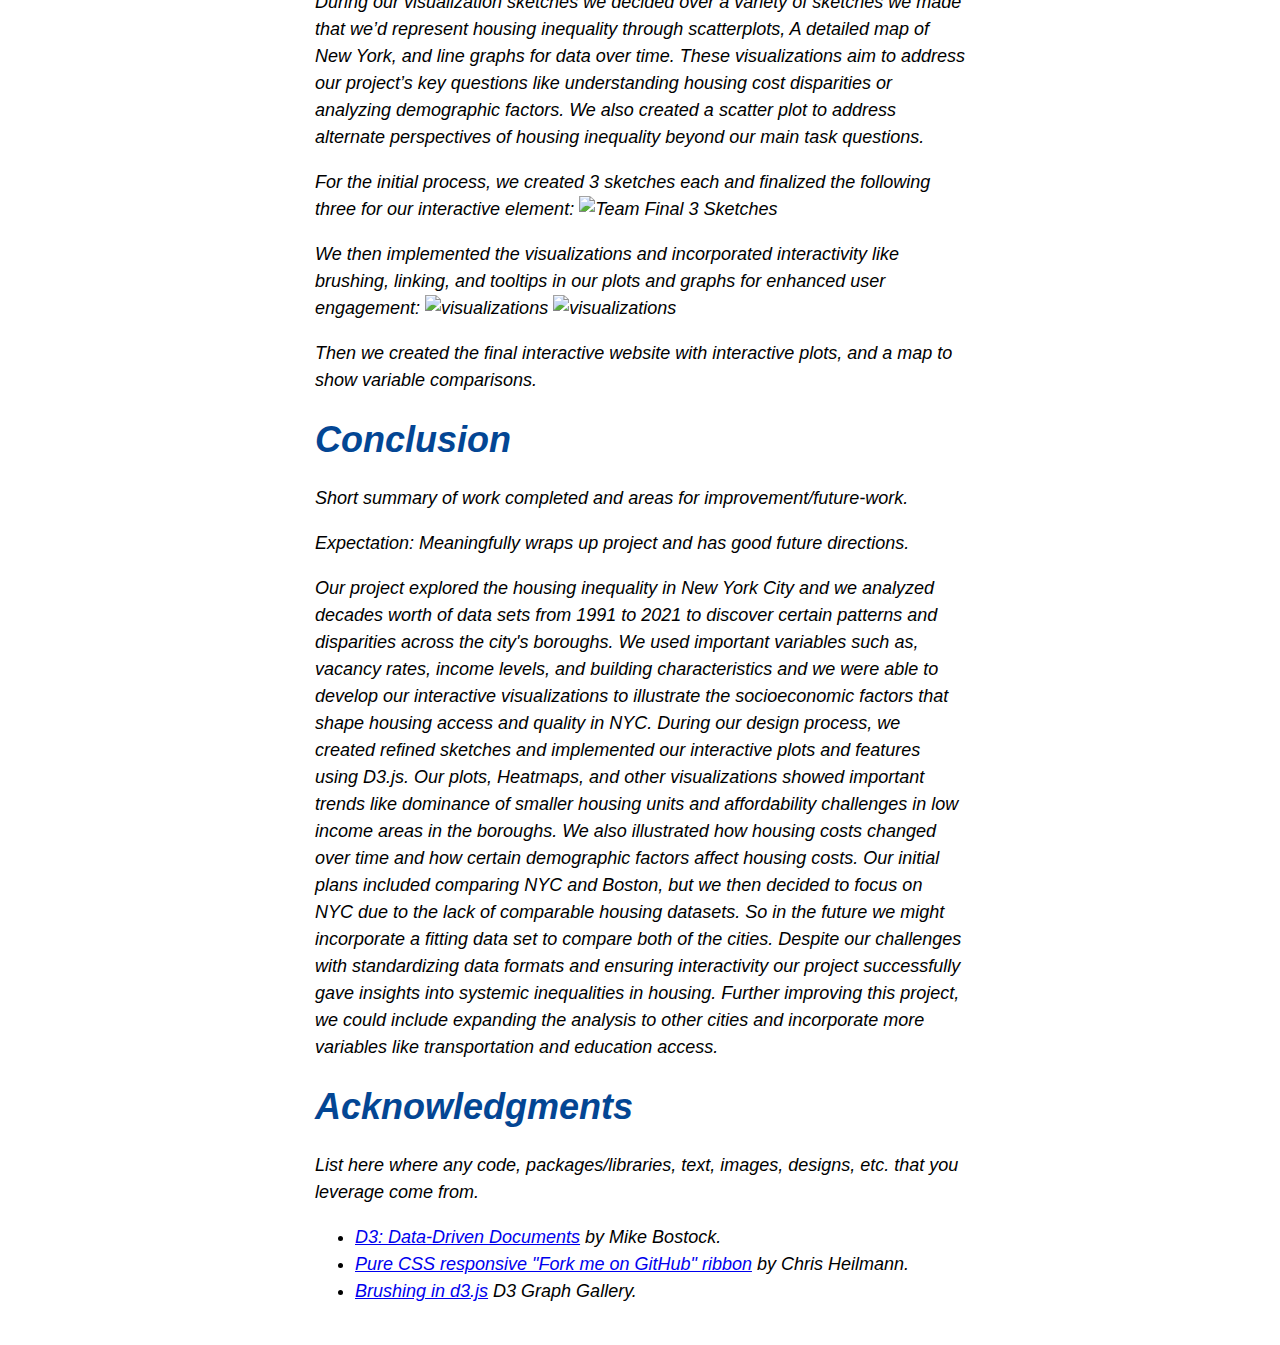
==== commit 7eb01e30: "second attempt at video" ====
--- a/index.html
+++ b/index.html
@@ -54,9 +54,6 @@
   <div class="vis-holder">
     <!-- Change viewbox to whatever you want, e.g. "0 0 1000 6000" This determines your aspect ratio and coordinate system -->    
     <!-- Delete all the sample SVG code below after the viewbox to before the closing tag. Populate this part of the SVG with D3. -->
-    <svg id="vis-svg"
-      preserveAspectRatio="xMidYMid meet" class="marks" viewBox="0 0 1200 800">       
-    </svg>
     <div id="visualization">
       <!-- Scatterplot-->
       <div id="container">
@@ -107,12 +104,11 @@
 
     <h1 class="hd1">Demo Video</h1>
     
-    <p><em>Embedded MP4 demo video using the HTML5 &lt;video&gt; tag. For example, this screen recording Prof. Cody Dunne made of Mike Bostock's flexible transitions in D3 slide:</em></p>
-    
+    <p><em>Embedded MP4 demo video using the HTML5 &lt;video&gt;
     <video controls width="100%">
-      <source src="http://www.ccs.neu.edu/home/cody/courses/shared/d3-flexible-transitions.mp4" type="video/mp4">
+      <source src="https://drive.google.com/file/d/11KVCvpeYaOahMDm5kmx9KprRj7lykAST/view?usp=drive_link" type="video/mp4">
       <p>Your browser doesn't support HTML5 video. Here is
-       a <a href="http://www.ccs.neu.edu/home/cody/courses/shared/d3-flexible-transitions.mp4">link to the video</a> instead.</p>
+       a <a href="https://drive.google.com/file/d/11KVCvpeYaOahMDm5kmx9KprRj7lykAST/view?usp=drive_link">link to the video</a> instead.</p>
     </video>
 
     <h1 class="hd1">Visualization explanation</h1>
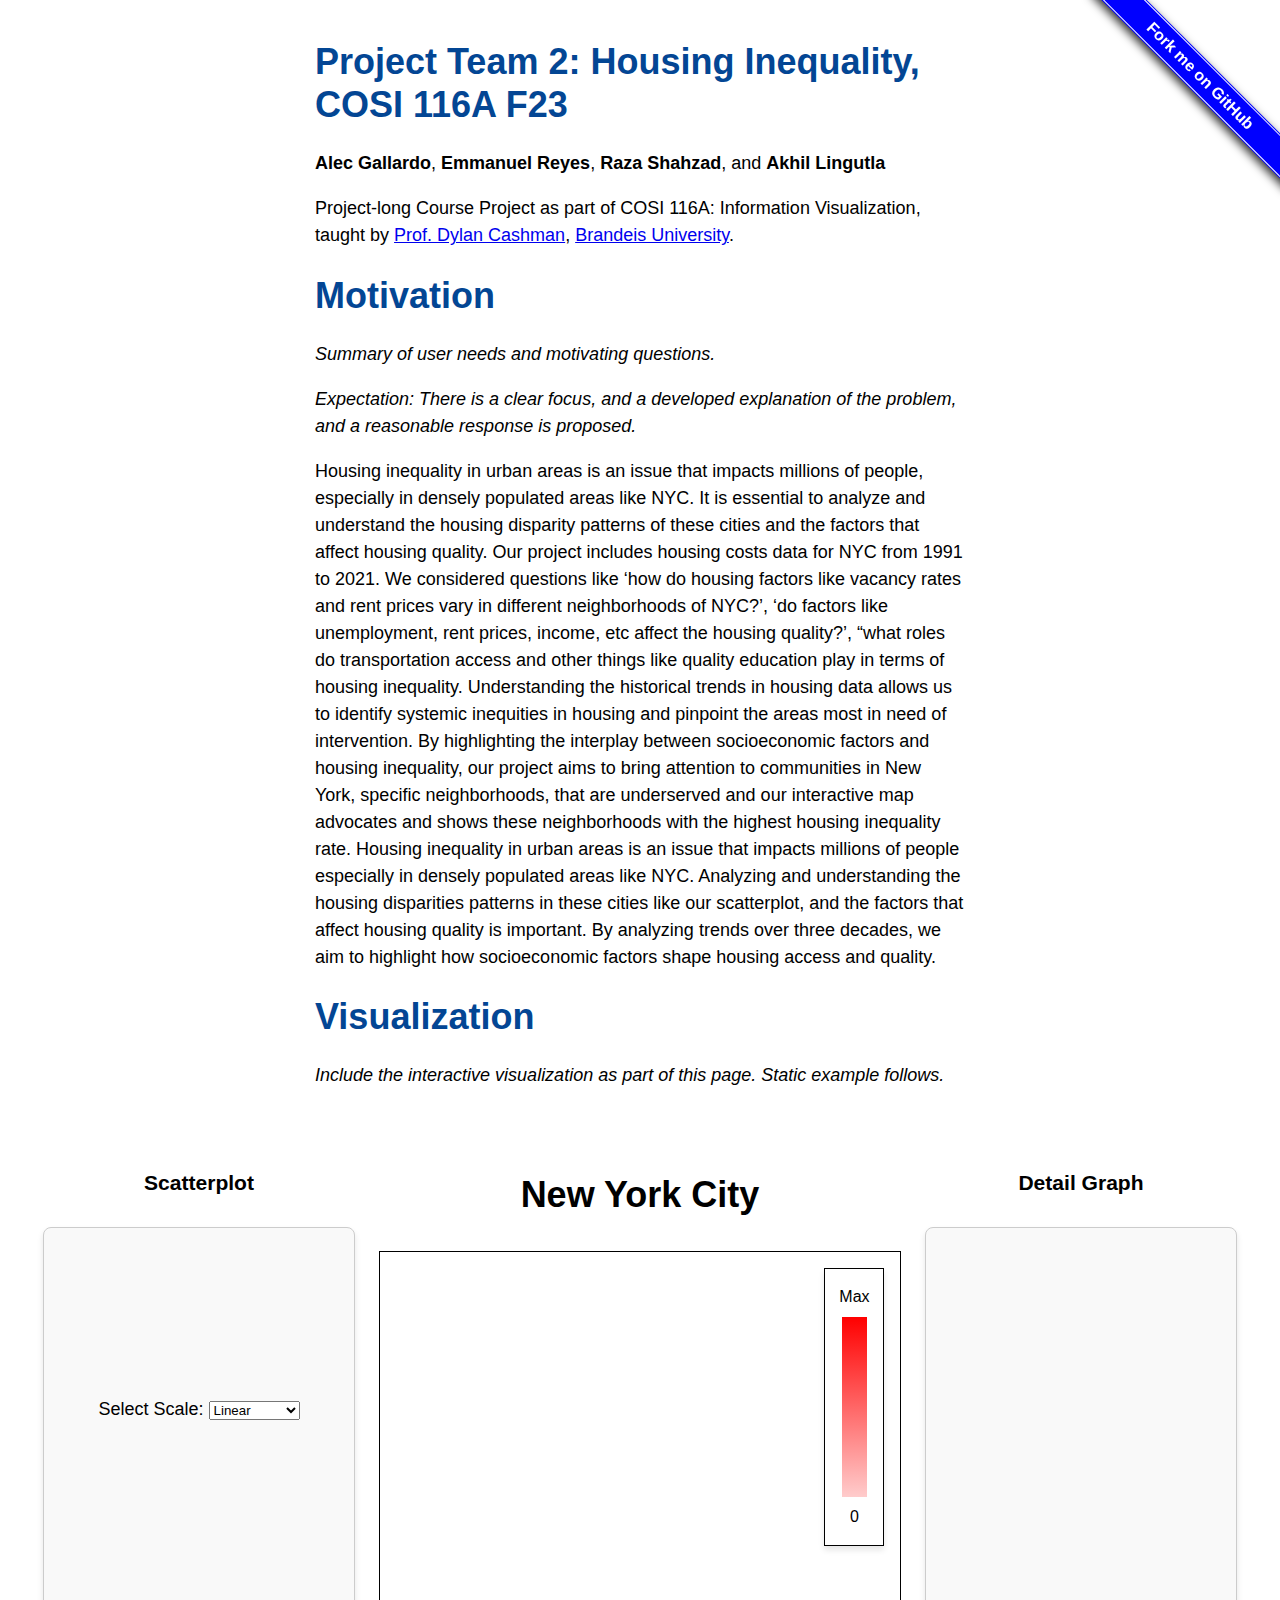
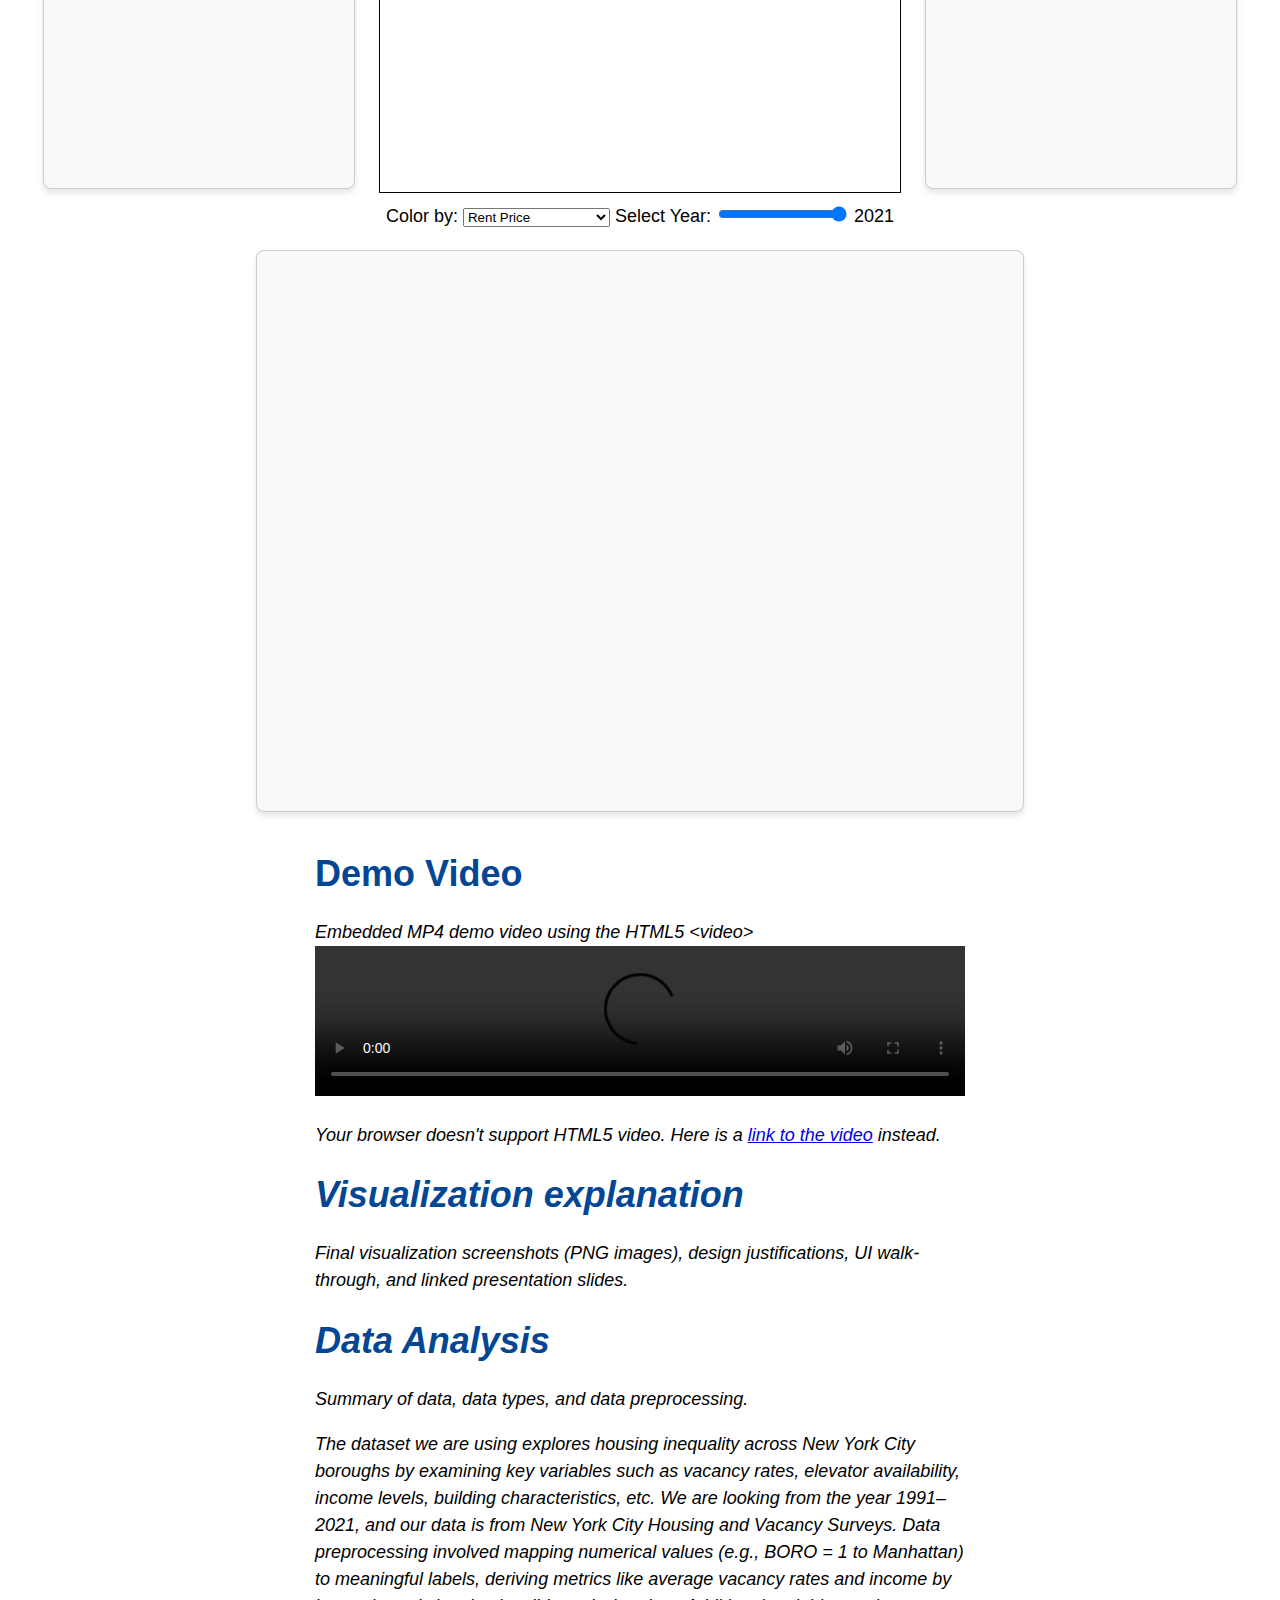
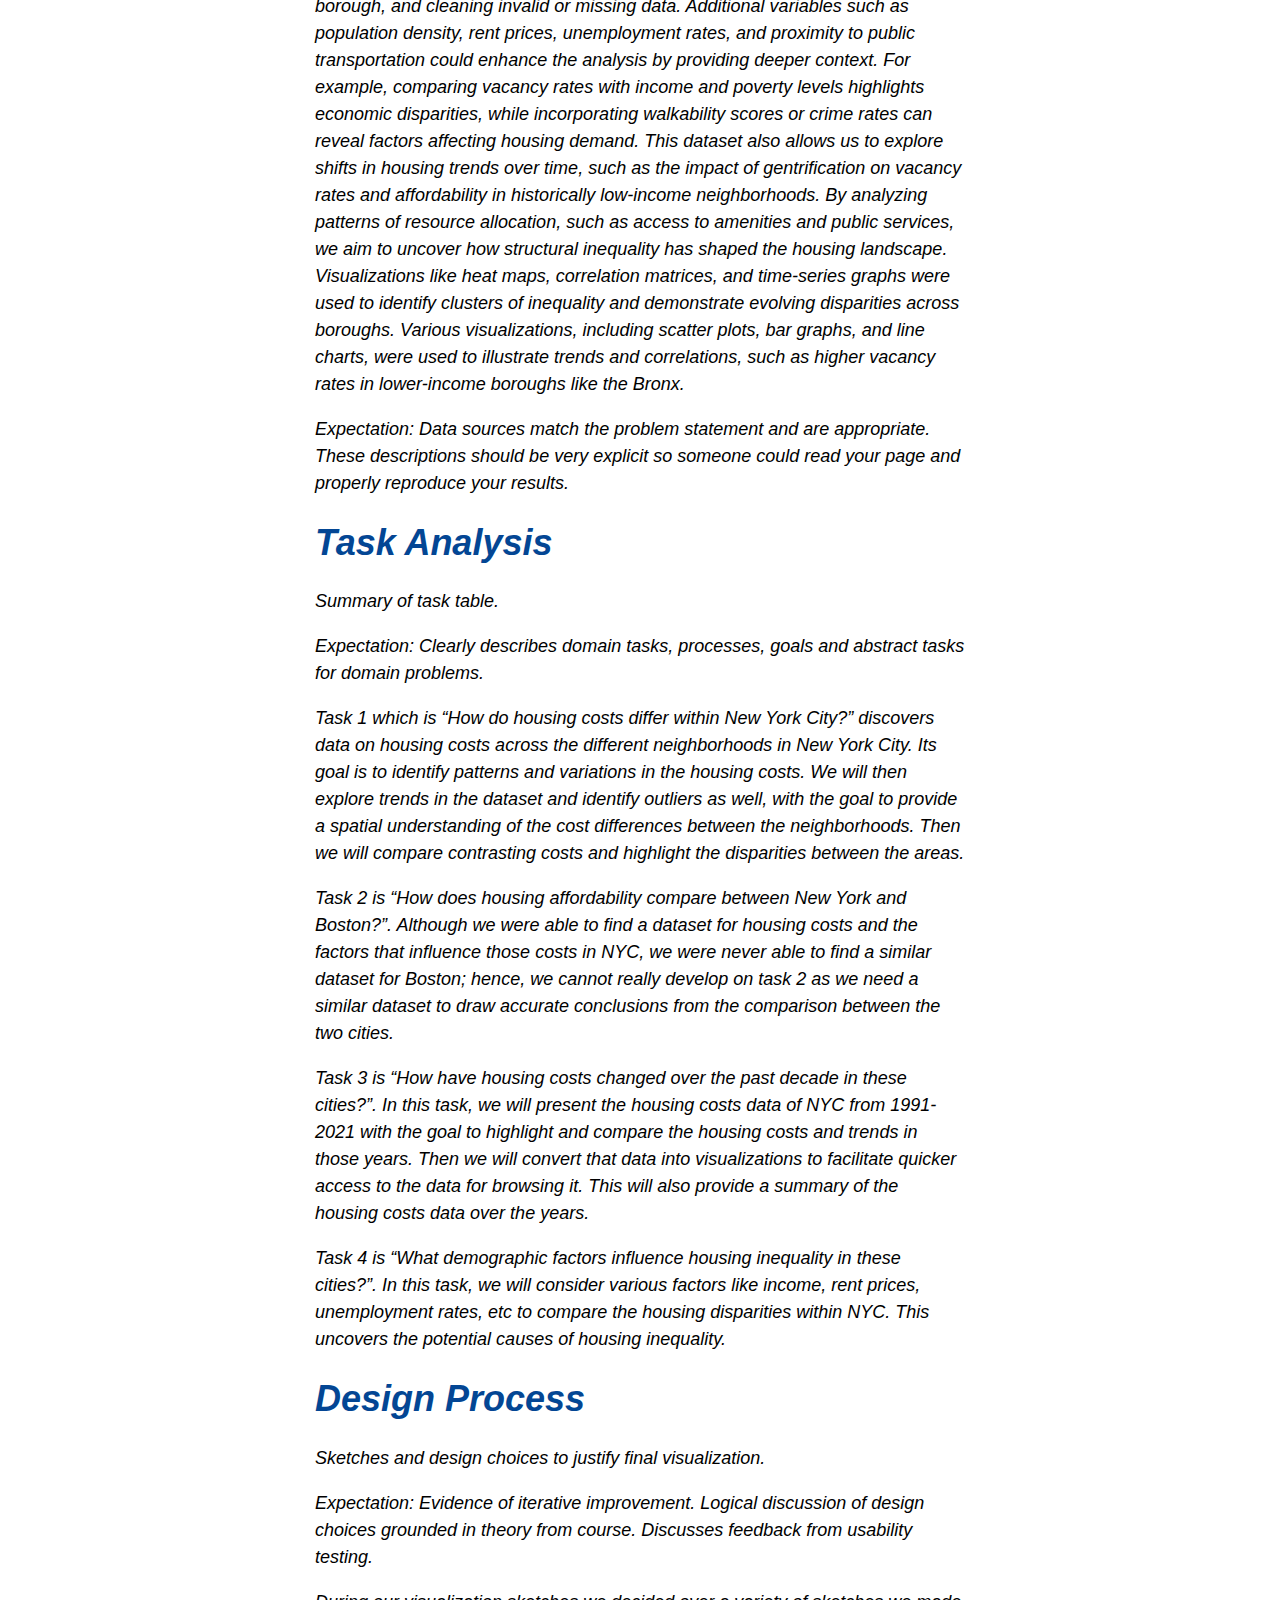
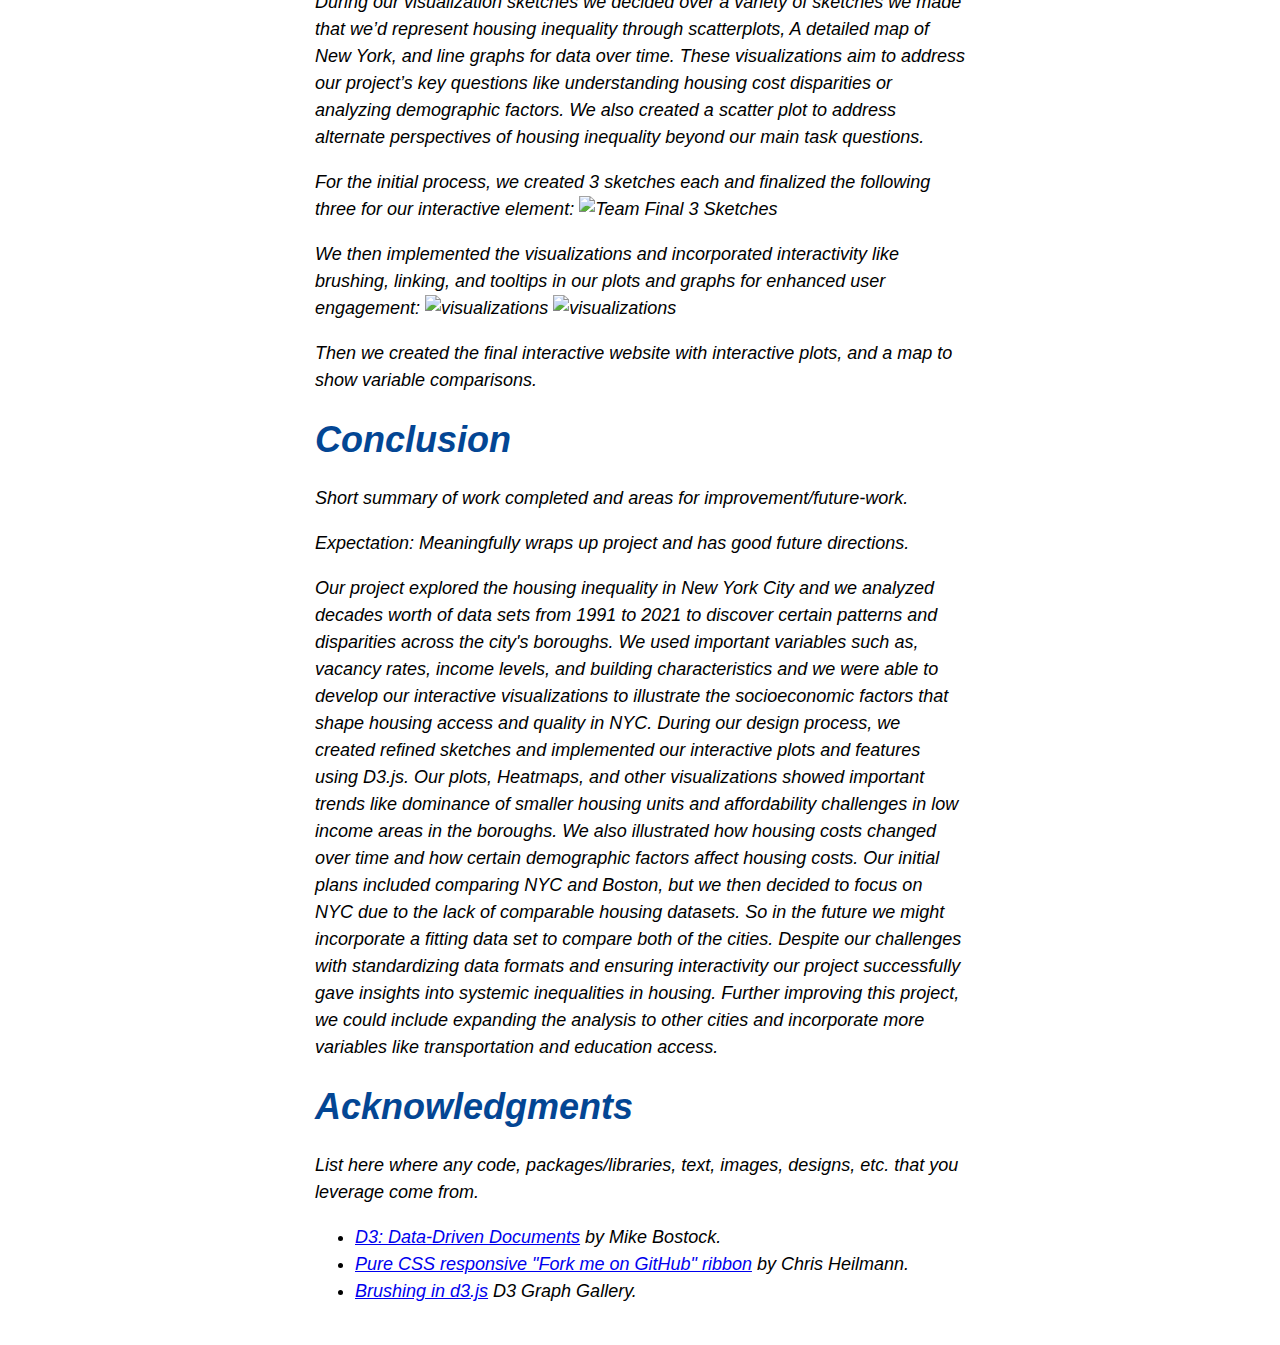
==== commit 3061bdb9: "Scatterplot implementation, including borough selection." ====
--- a/index.html
+++ b/index.html
@@ -60,6 +60,11 @@
         <h3>Scatterplot</h3>
       <div id="scatterplot">
         <svg></svg> <!-- Scatterplot here -->
+        <label for="scale-select">Select Scale:</label>
+      <select id="scale-select">
+        <option value="linear" selected>Linear</option>
+        <option value="logarithmic">Logarithmic</option>
+      </select>
       </div>
     </div>
     
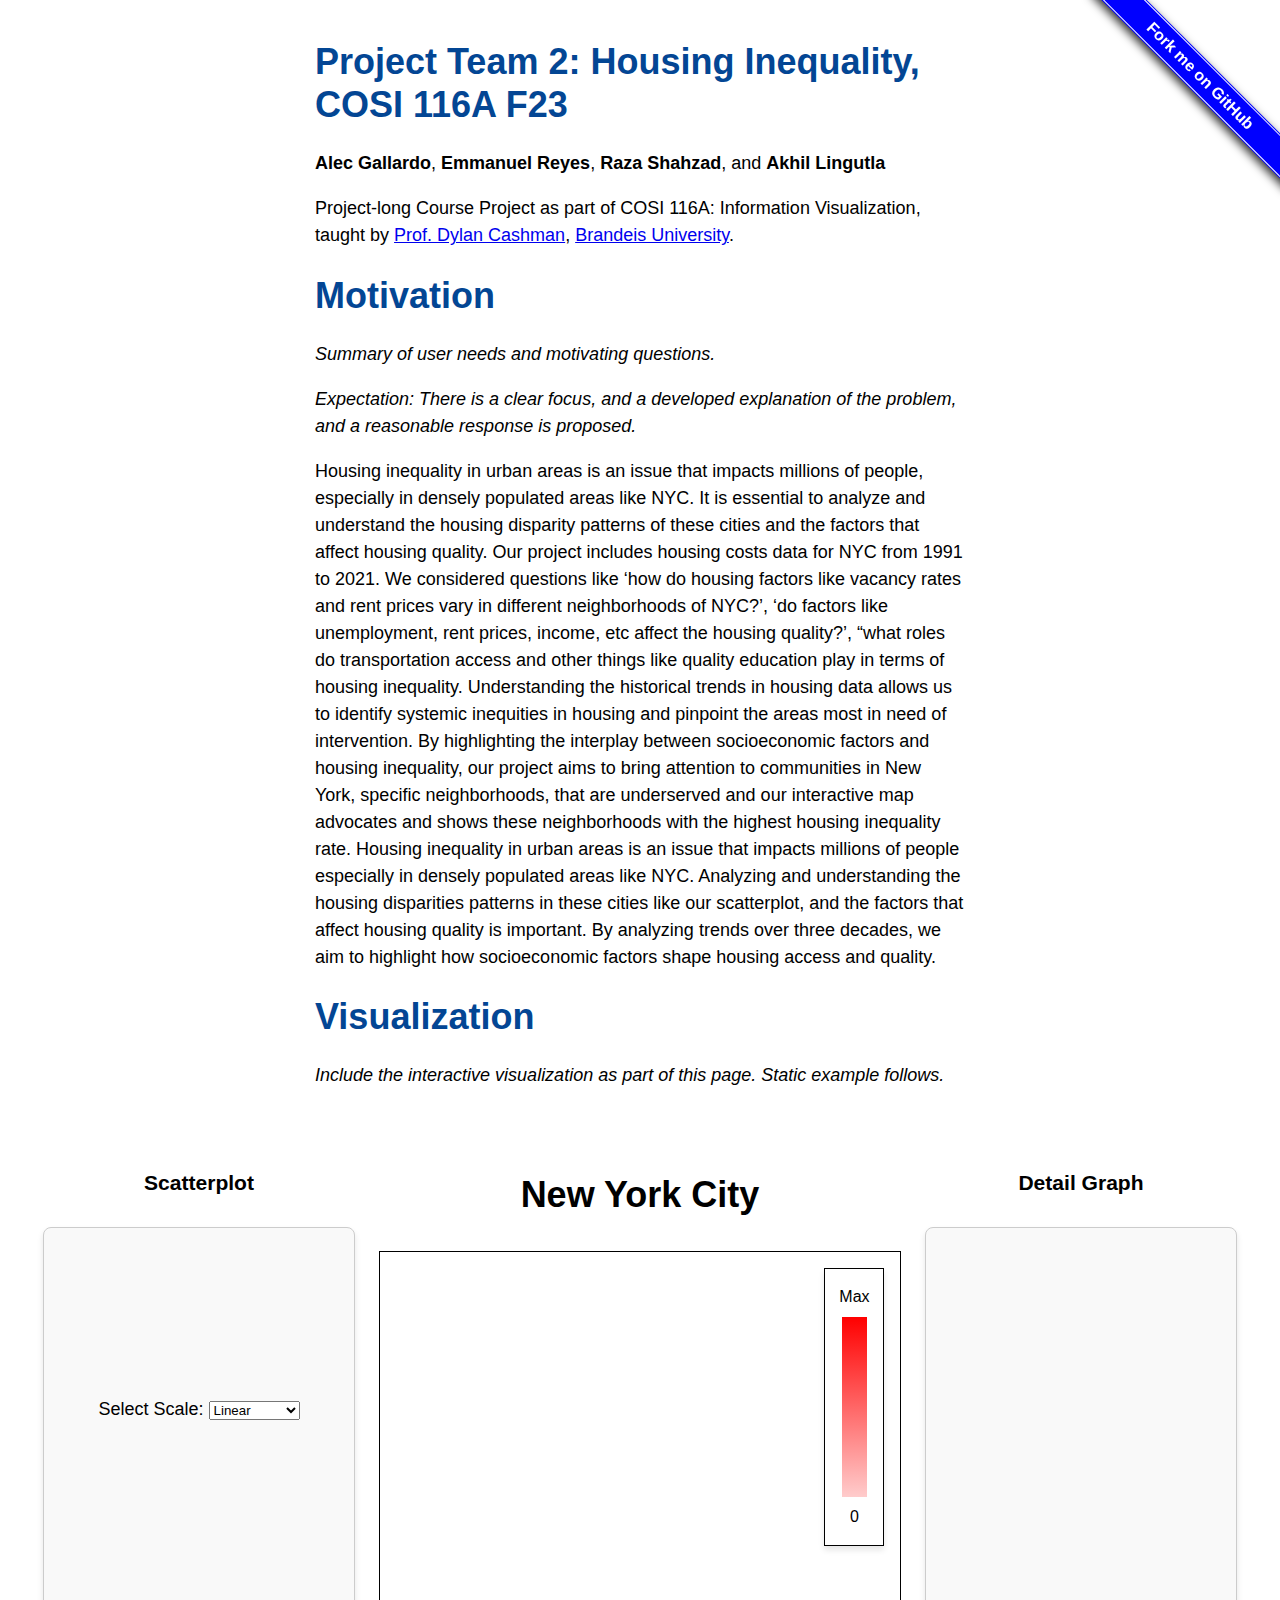
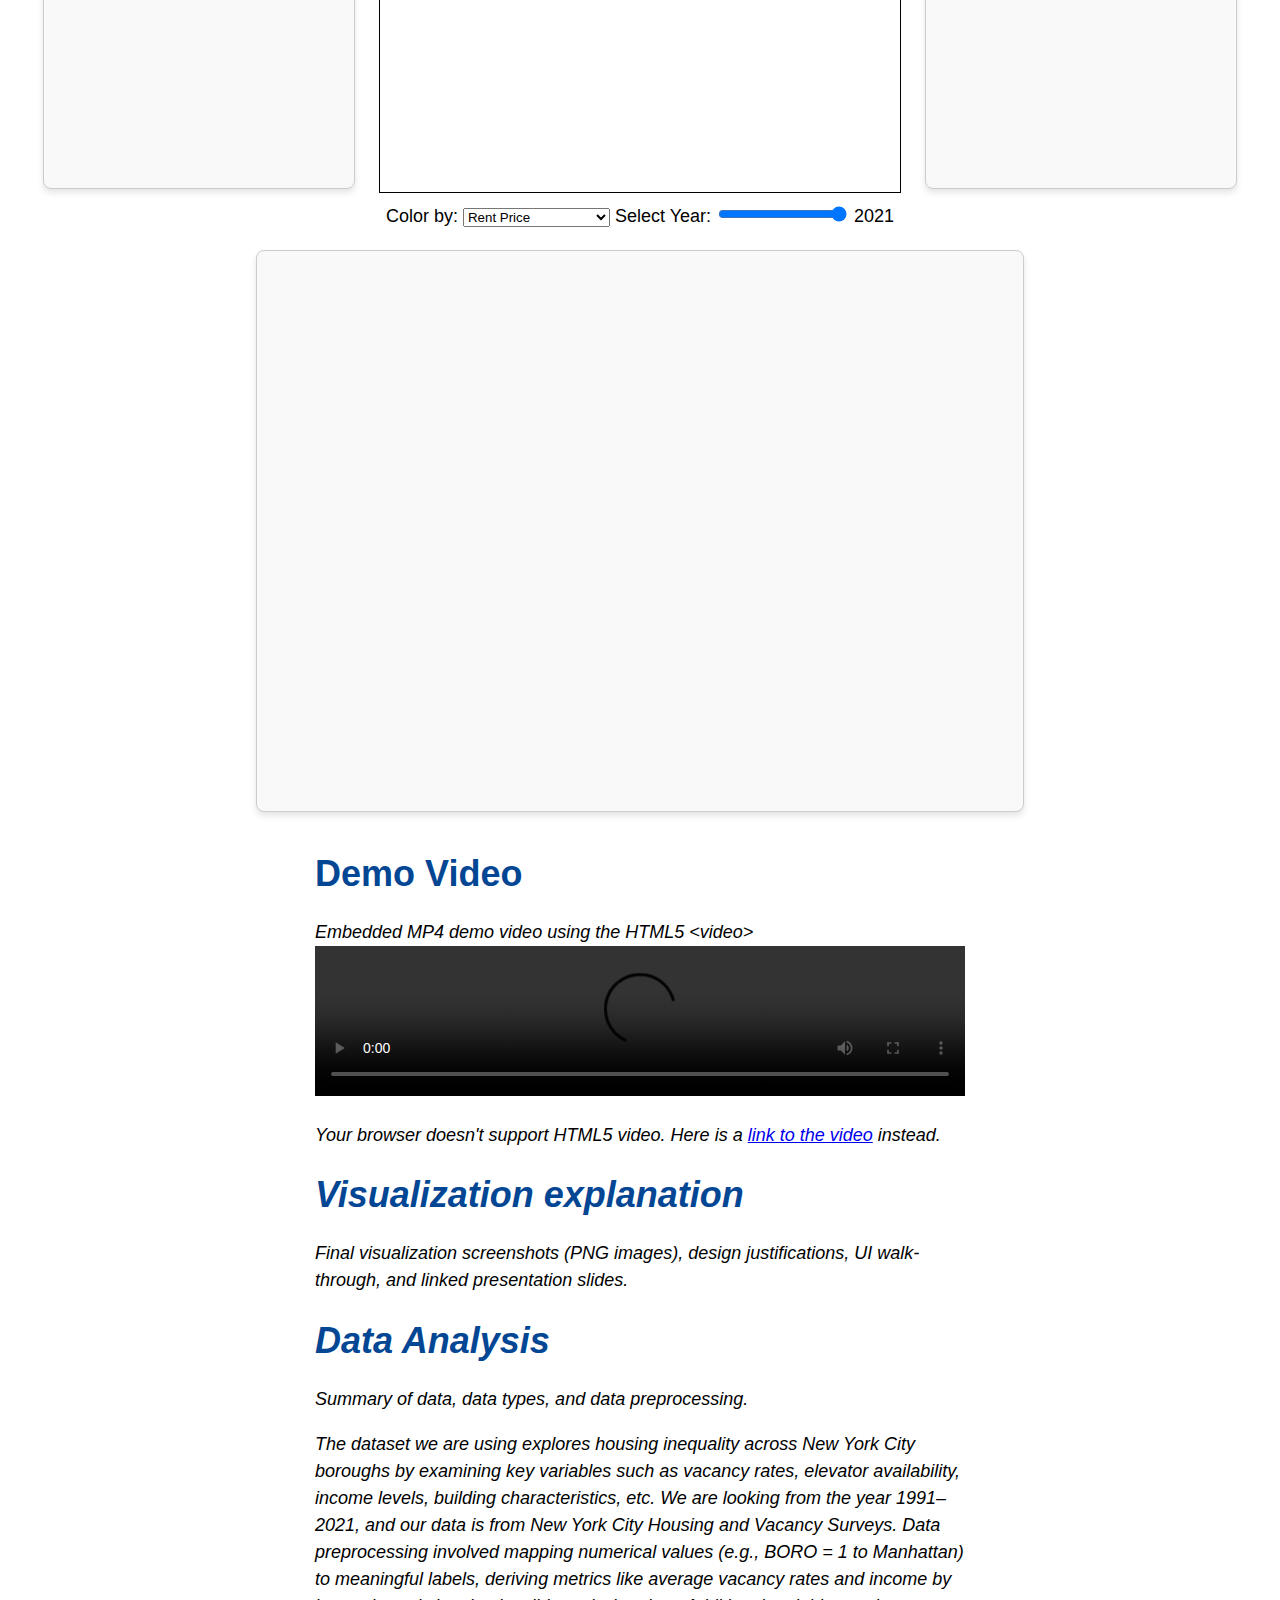
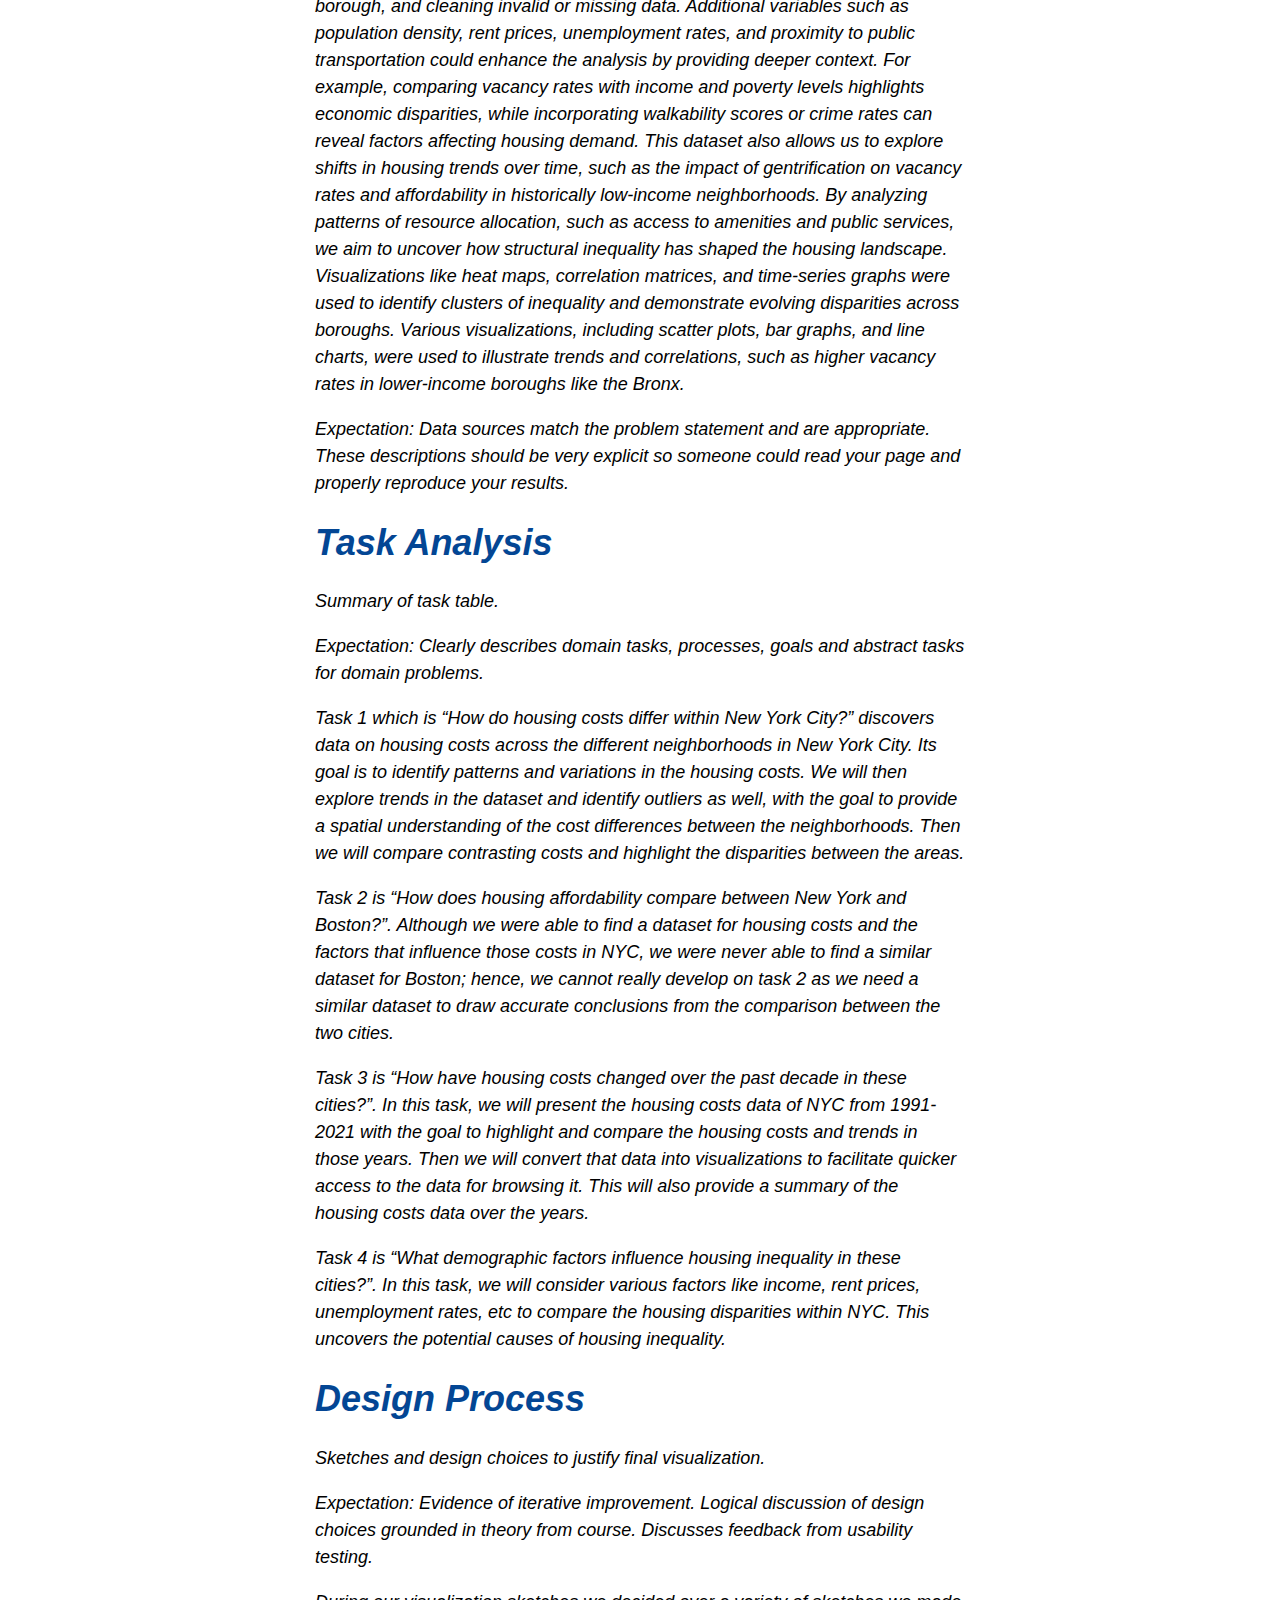
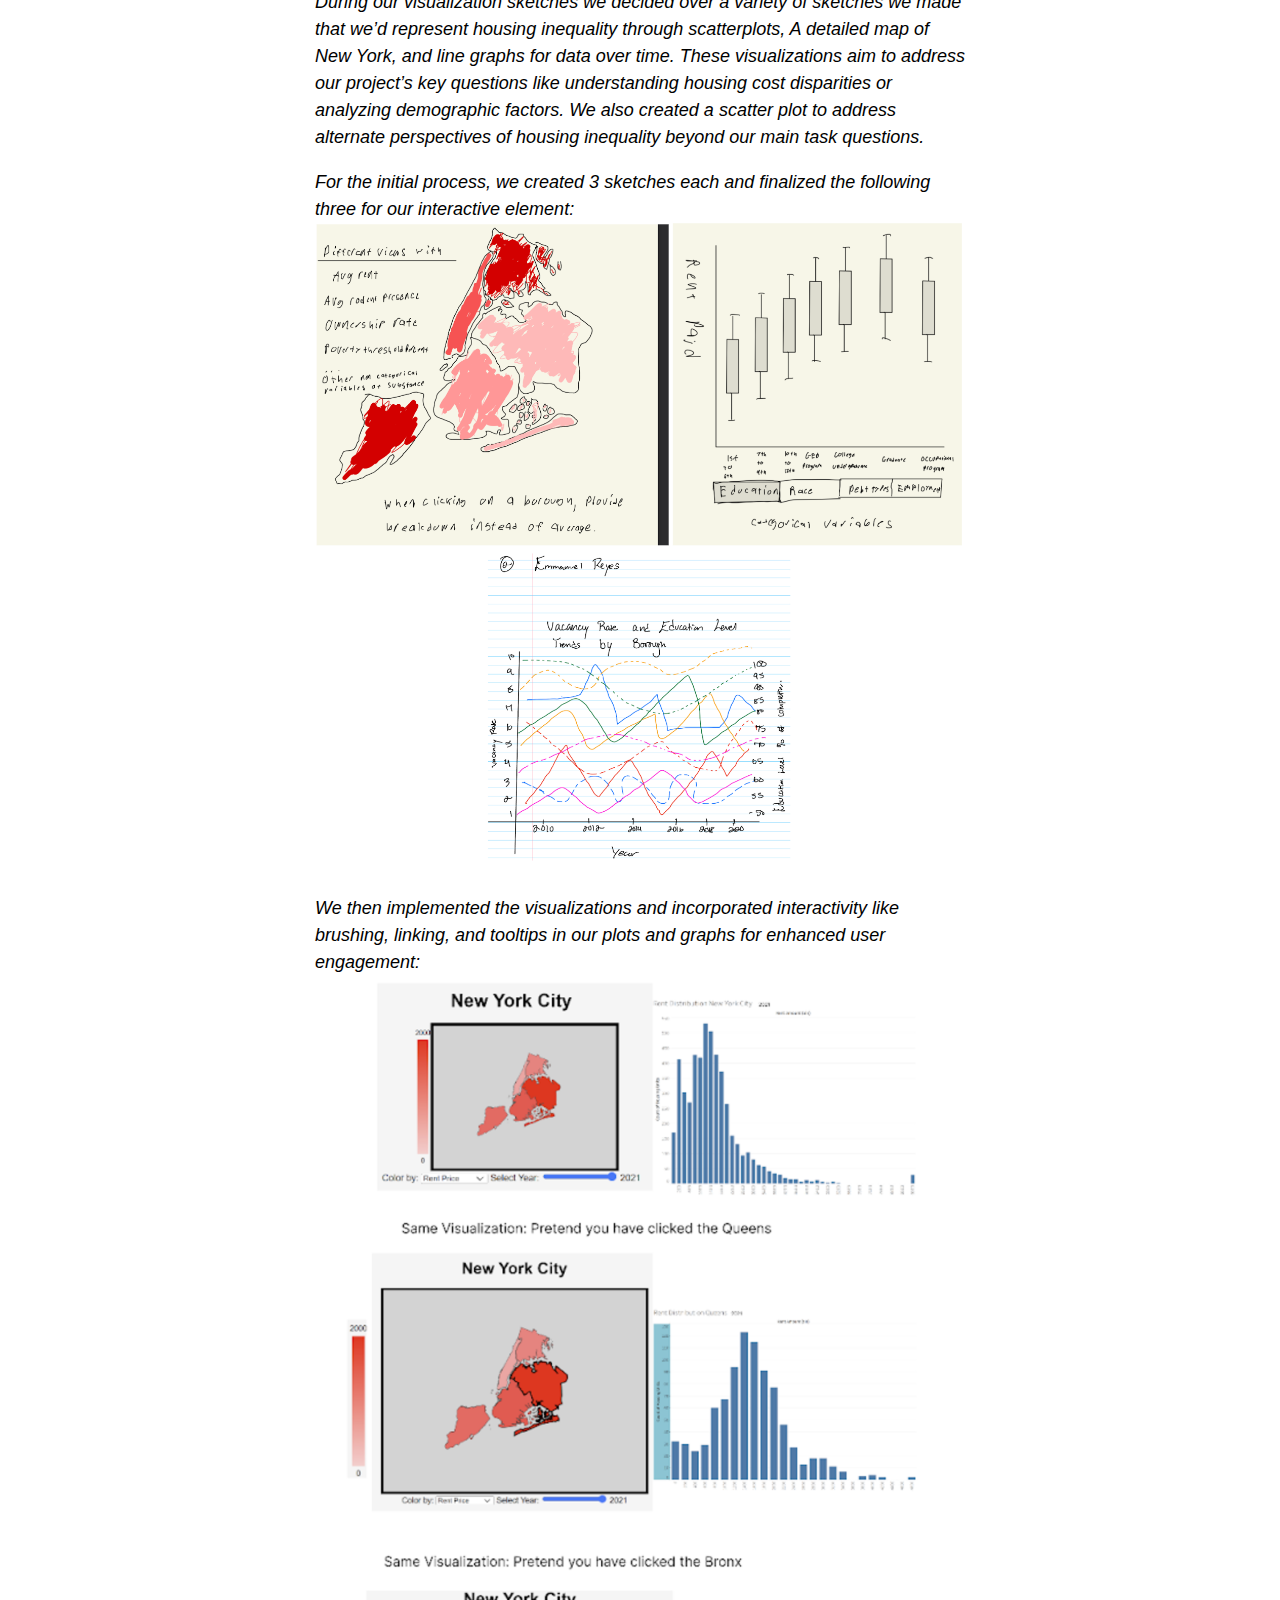
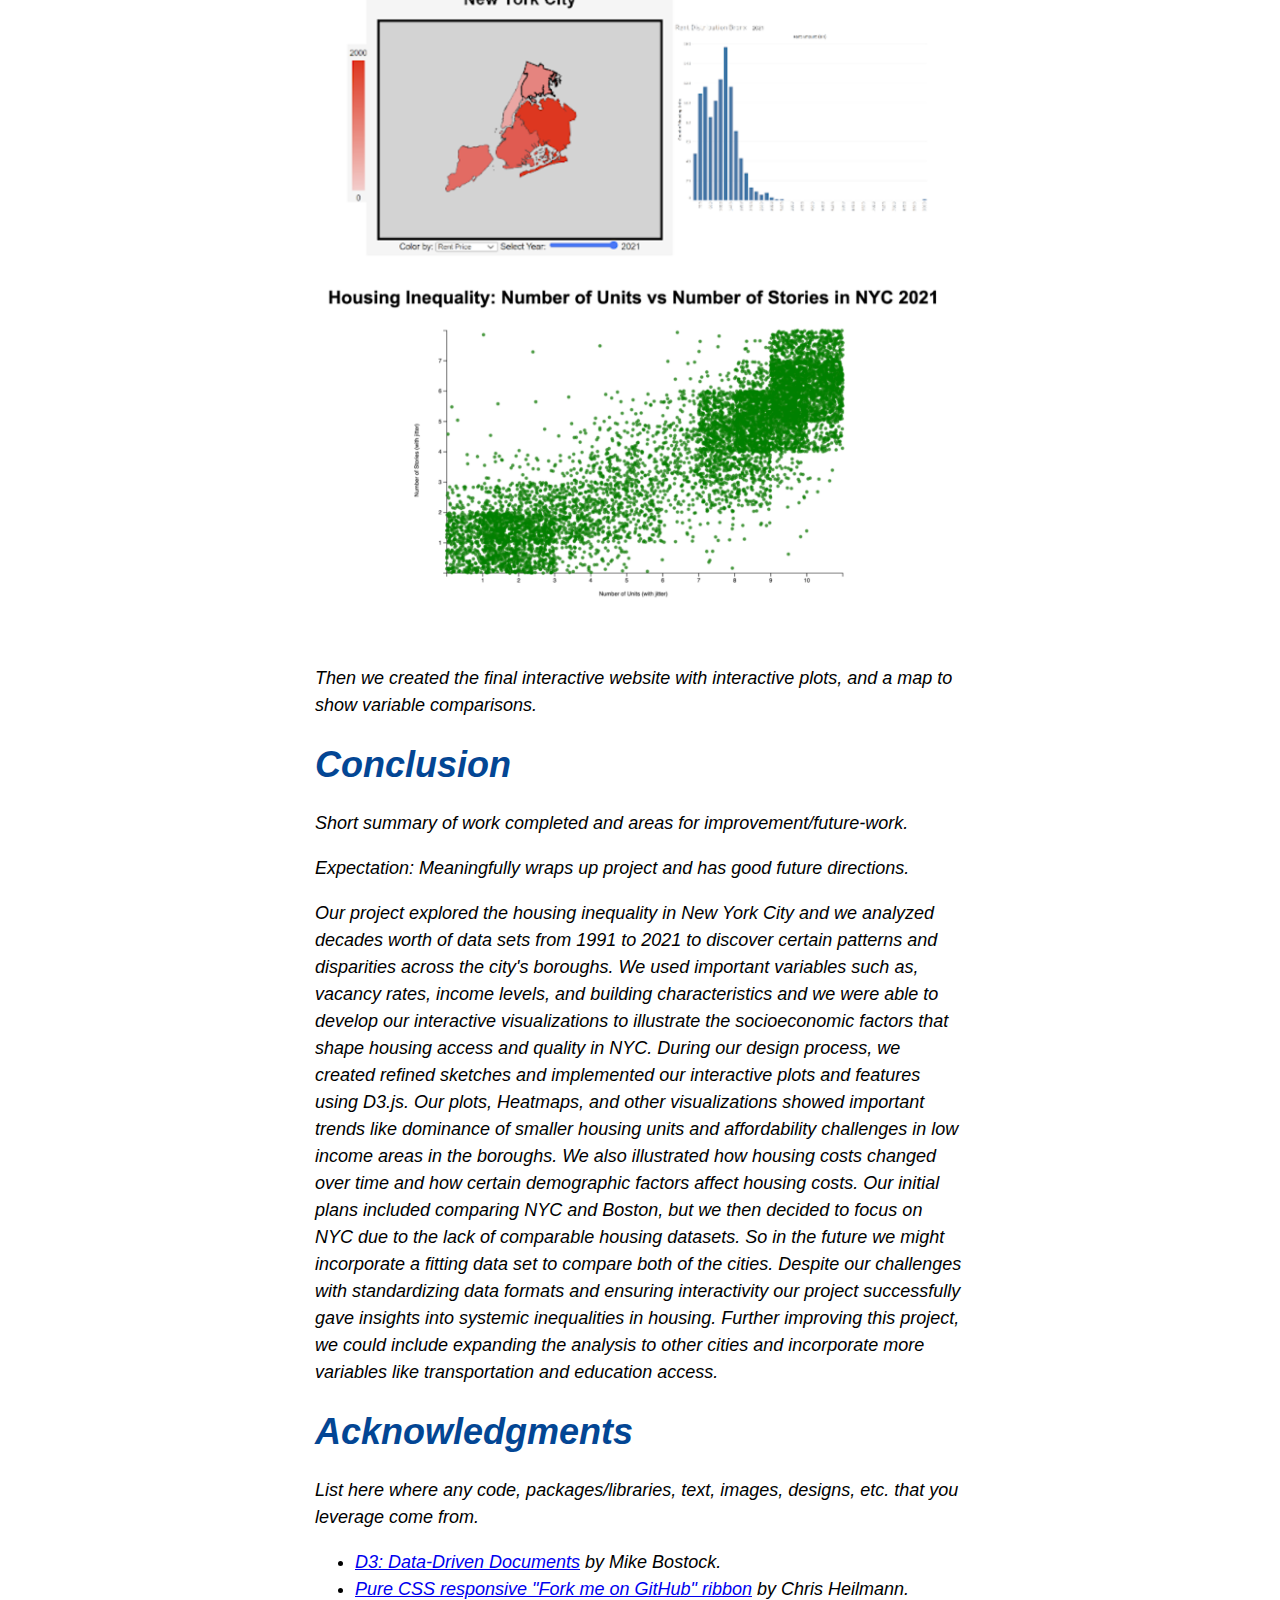
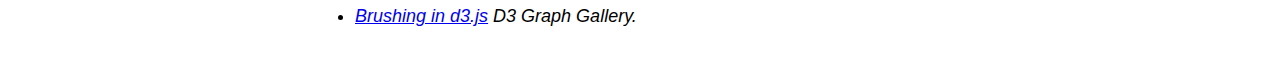
==== commit 6b5ee679: "Scatterplot now links with time graph, also fixed images" ====
--- a/index.html
+++ b/index.html
@@ -146,11 +146,11 @@
     <p>During our visualization sketches we decided over a variety of sketches we made that we’d represent housing inequality through scatterplots, A detailed map of New York, and line graphs for data over time. These visualizations aim to address our project’s key questions like understanding housing cost disparities or analyzing demographic factors. We also created a scatter plot to address alternate perspectives of housing inequality beyond our main task questions. 
 </p>
 <p>For the initial process, we created 3 sketches each and finalized the following three for our interactive element:
-  <img src="design-sketch.png" alt="Team Final 3 Sketches" style="width:100%;"> 
+  <img src="images/design-sketch.png" alt="Team Final 3 Sketches" style="width:100%;"> 
 </p>
 <p>We then implemented the visualizations and incorporated interactivity like brushing, linking, and tooltips in our plots and graphs for enhanced user engagement:
-  <img src="design1.png" alt="visualizations" style="width:100%;">
-  <img src="design2.png" alt="visualizations" style="width:100%;">
+  <img src="images/design1.png" alt="visualizations" style="width:100%;">
+  <img src="images/design2.png" alt="visualizations" style="width:100%;">
 </p>
 <p>Then we created the final interactive website with interactive plots, and a map to show variable comparisons.</p>
 
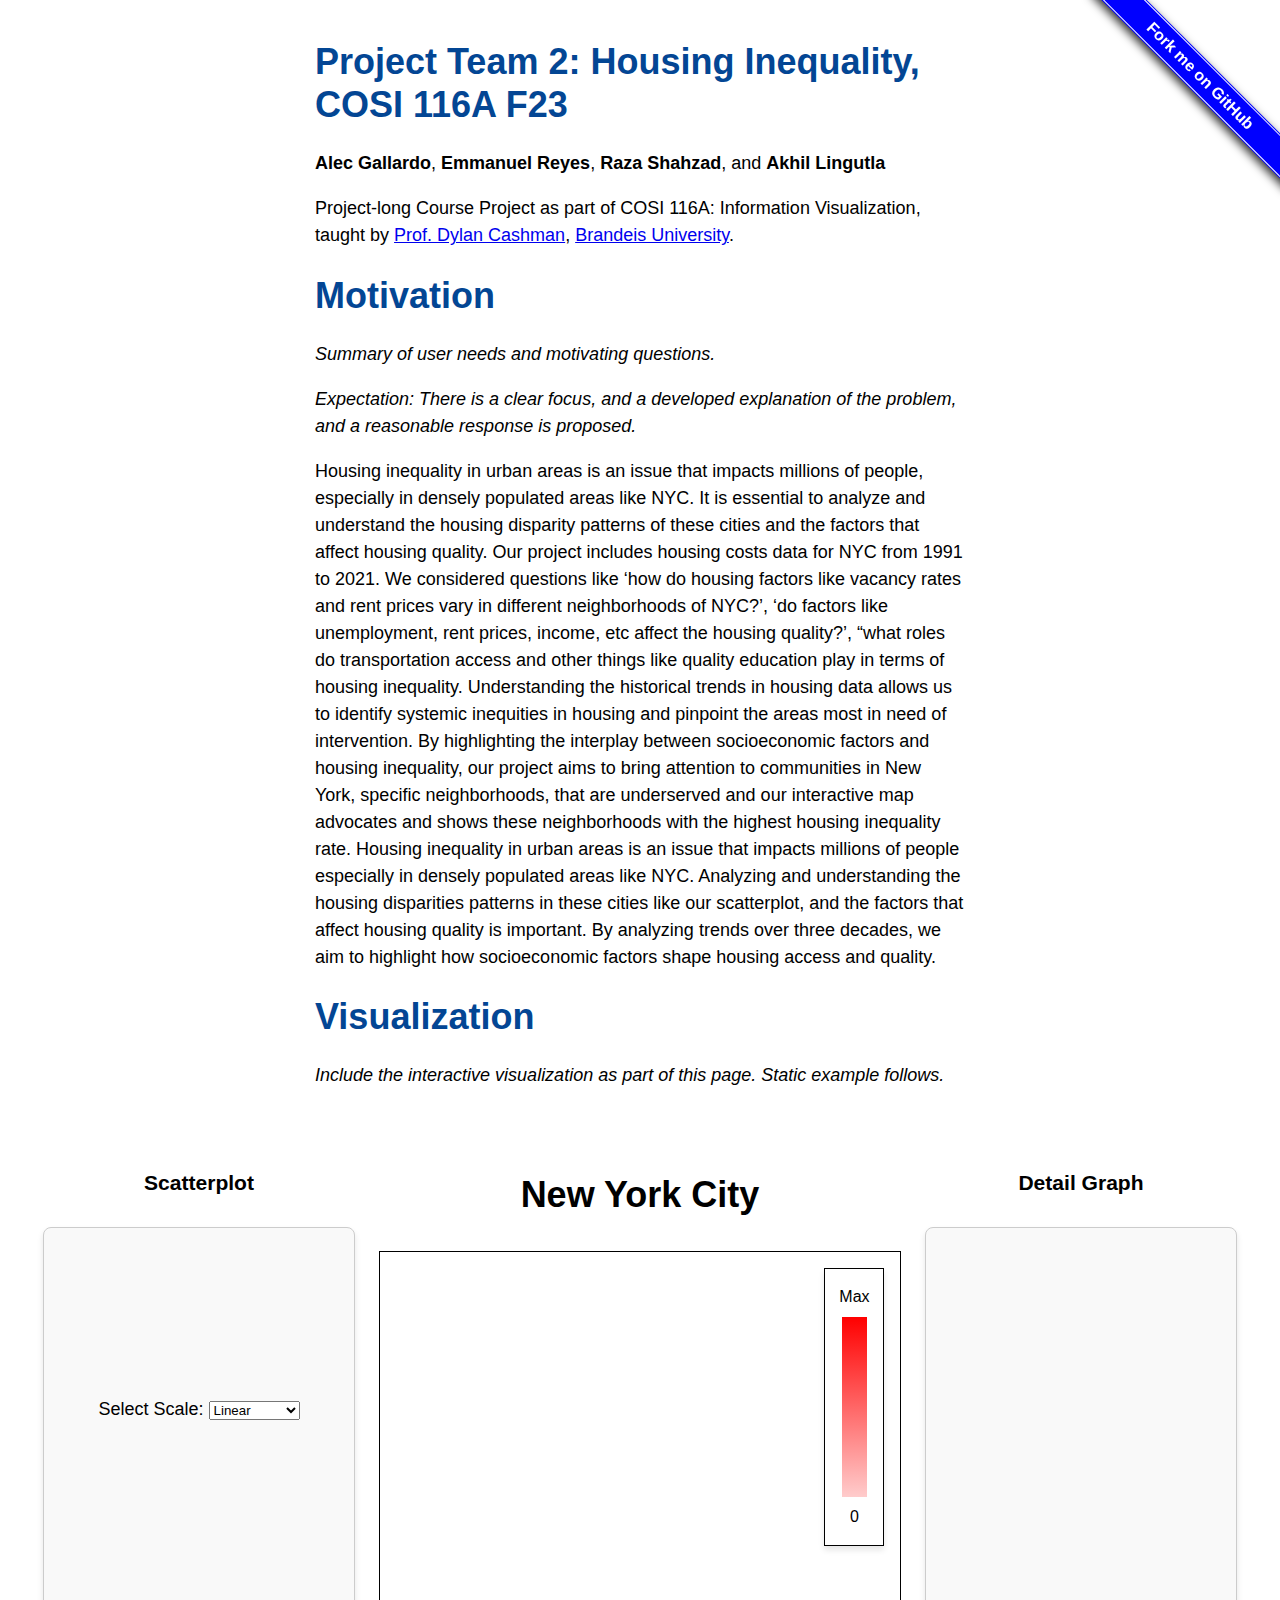
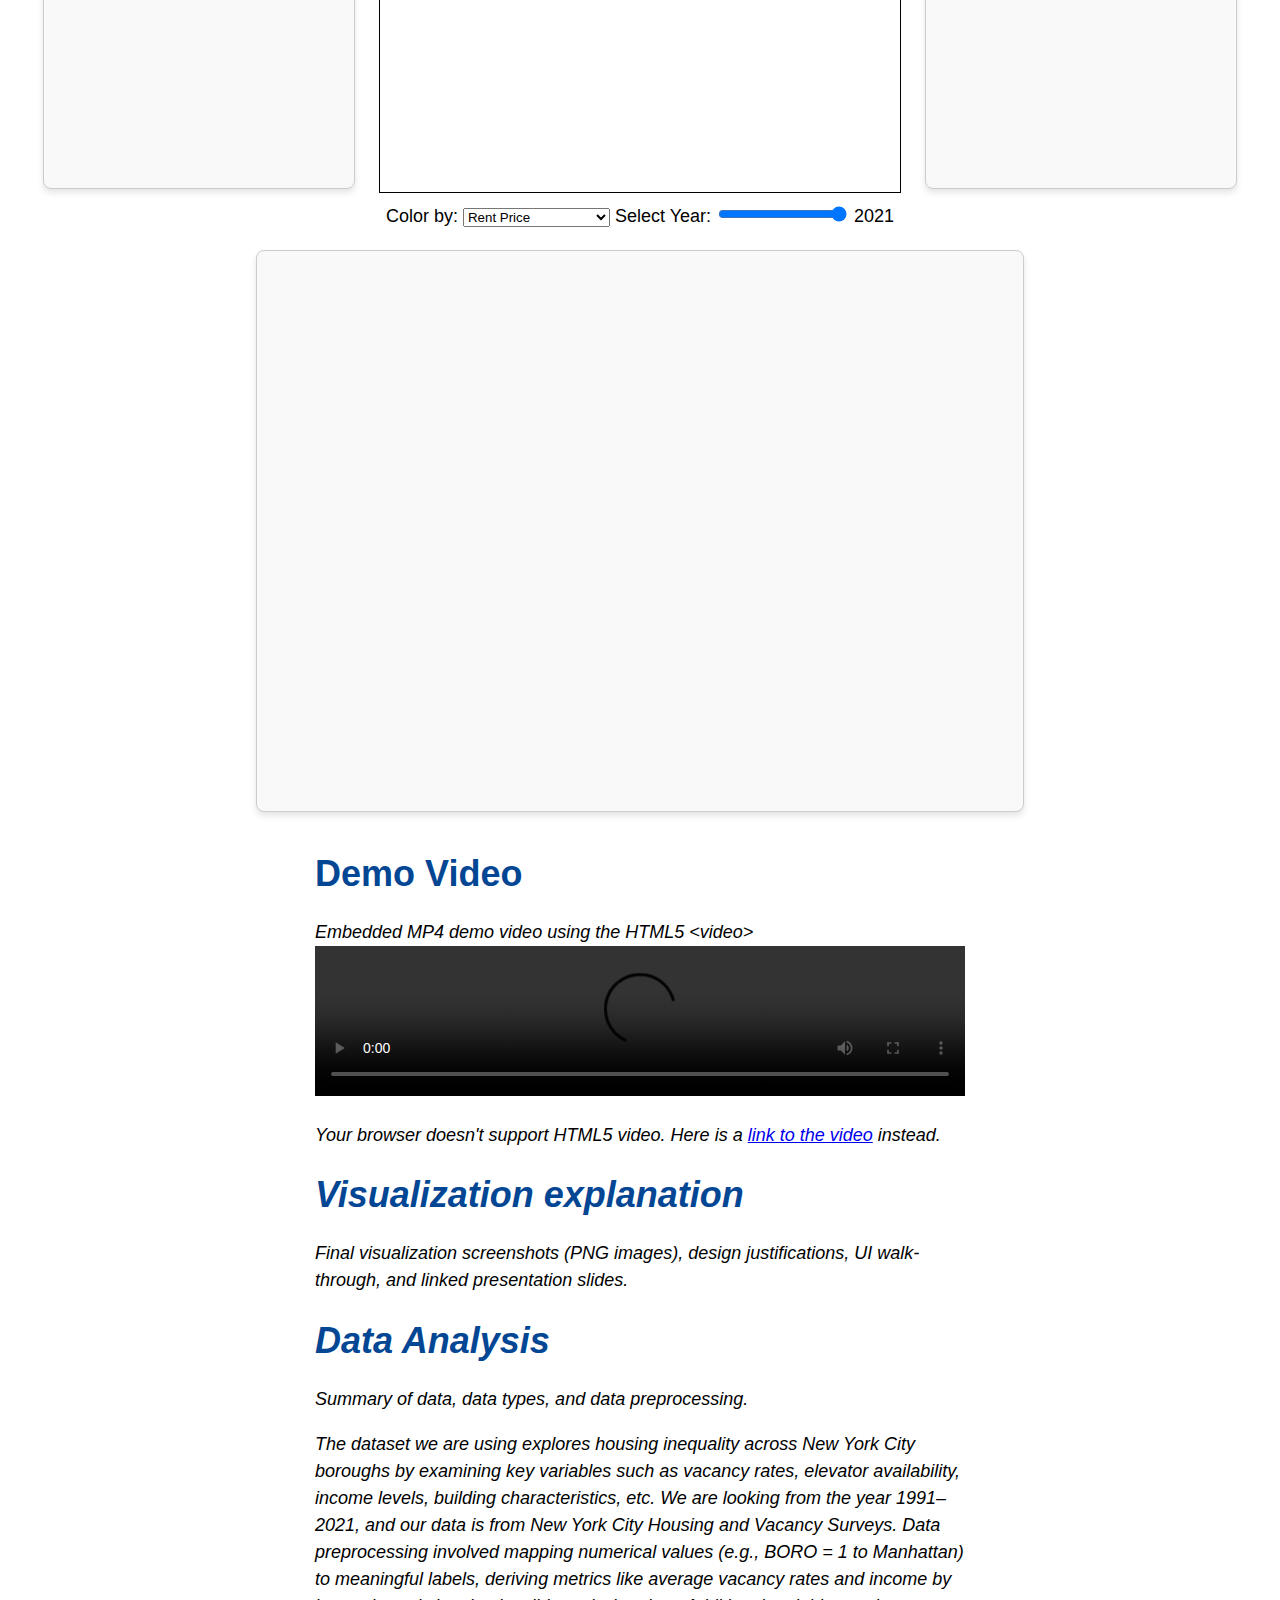
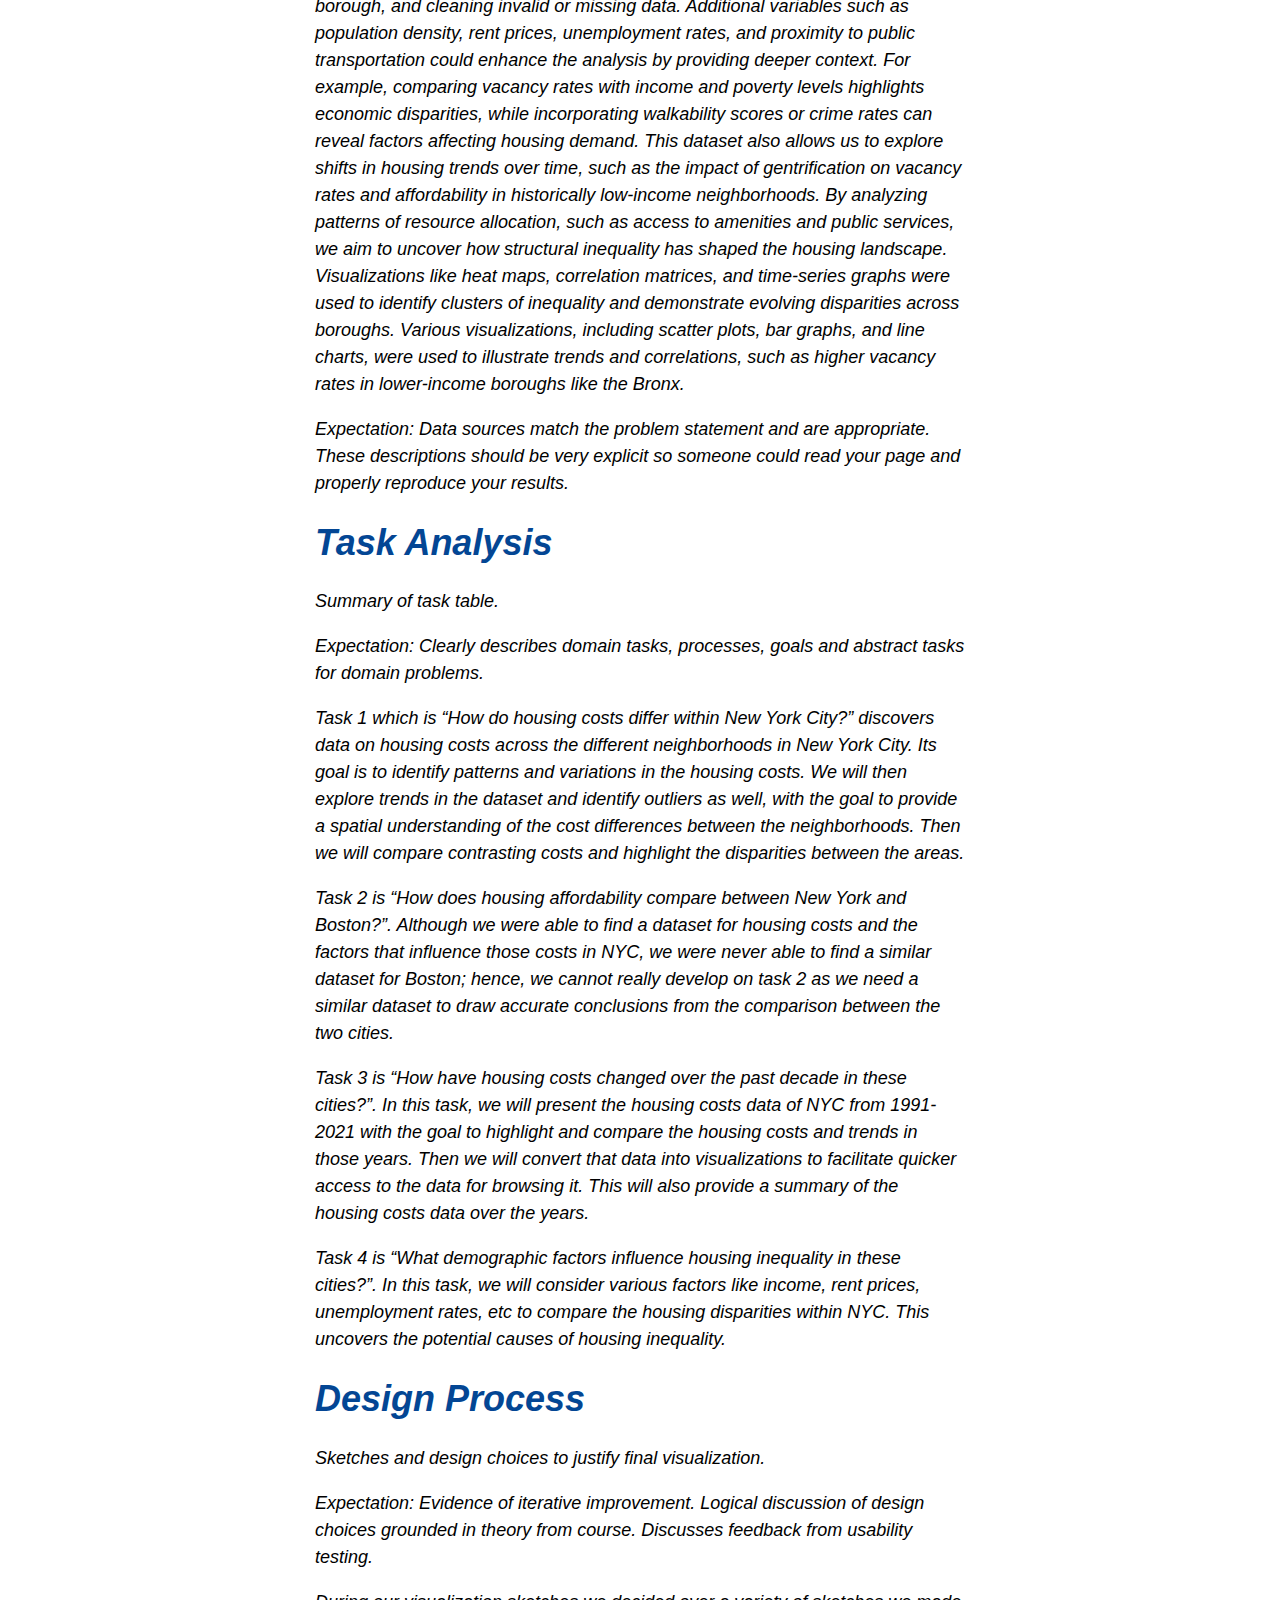
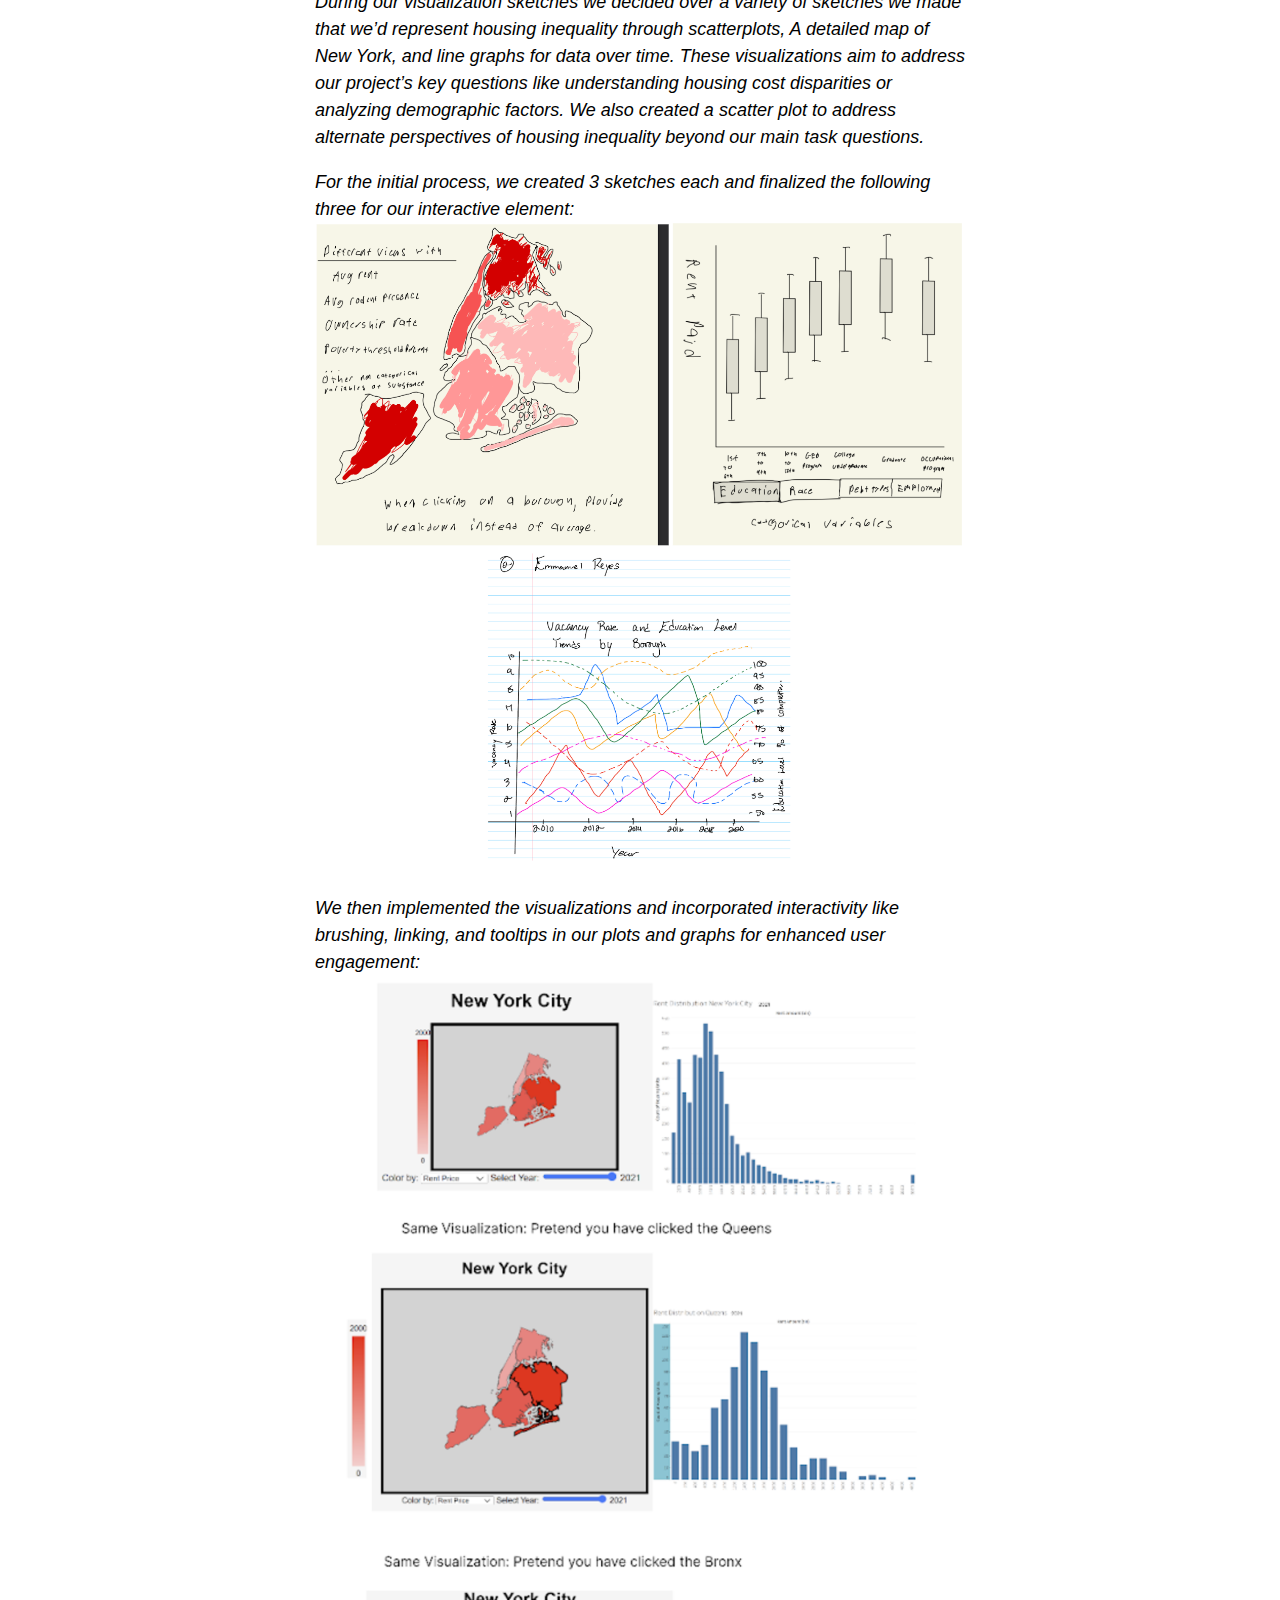
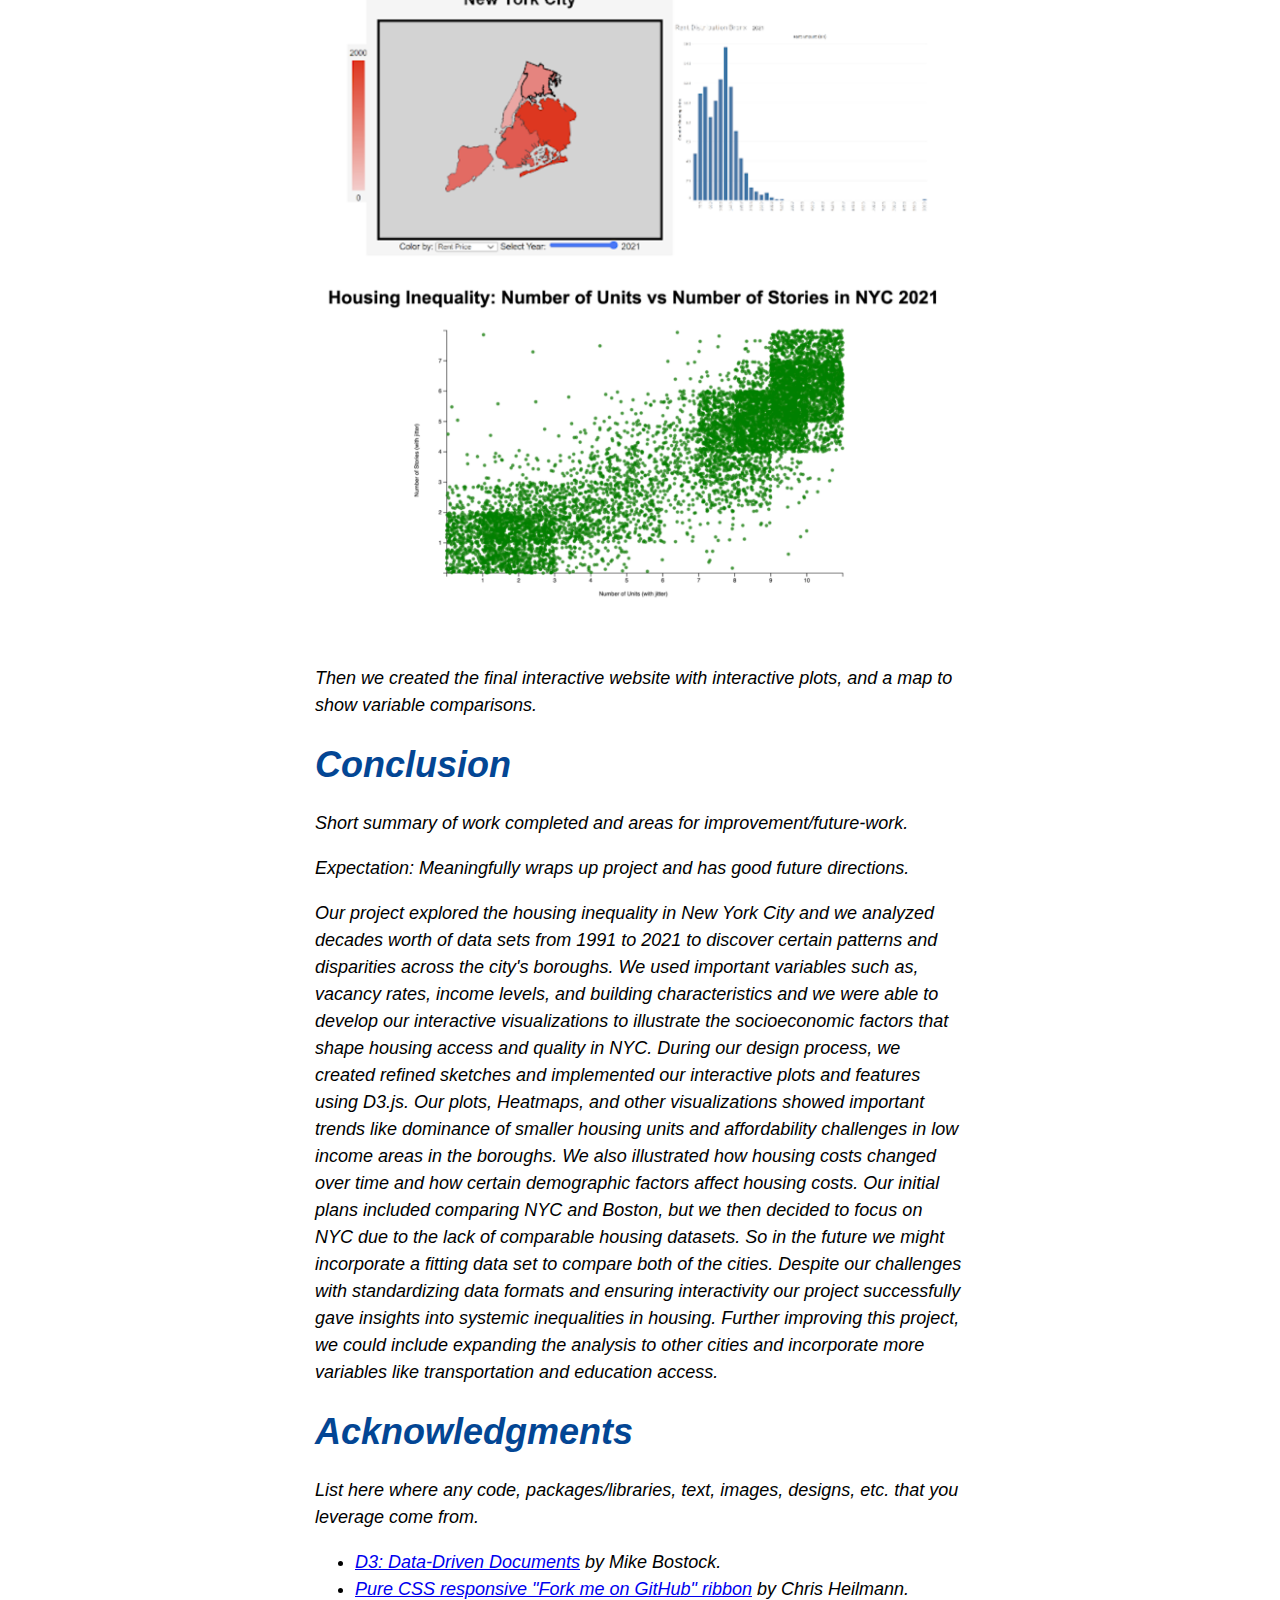
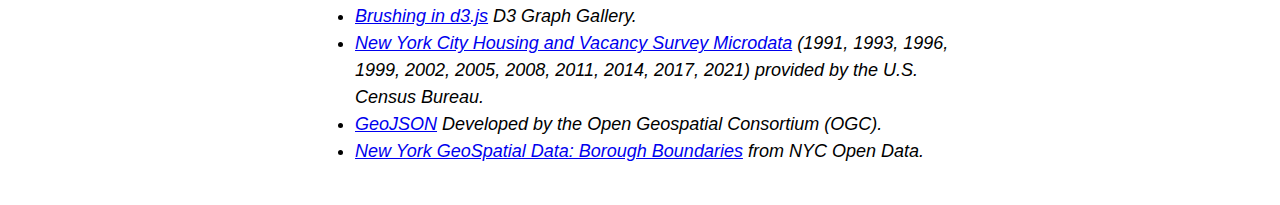
==== commit f19f0300: "More acknowledgements" ====
--- a/index.html
+++ b/index.html
@@ -165,13 +165,17 @@
     
     <h1 class="hd1">Acknowledgments</h1>
 
-    <p><em>List here where any code, packages/libraries, text, images, designs, etc. that you leverage come from.</em></p>
-    
-    <ul>
-      <li><a href="https://d3js.org/">D3: Data-Driven Documents</a> by Mike Bostock.</li>
-      <li><a href="https://codepo8.github.io/css-fork-on-github-ribbon/#">Pure CSS responsive "Fork me on GitHub" ribbon</a> by Chris Heilmann.</li>
-      <li><a href="https://d3-graph-gallery.com/graph/scatter_basic.html">Brushing in d3.js</a> D3 Graph Gallery.</li>
-    </ul>
+<p><em>List here where any code, packages/libraries, text, images, designs, etc. that you leverage come from.</em></p>
+
+<ul>
+  <li><a href="https://d3js.org/">D3: Data-Driven Documents</a> by Mike Bostock.</li>
+  <li><a href="https://codepo8.github.io/css-fork-on-github-ribbon/#">Pure CSS responsive "Fork me on GitHub" ribbon</a> by Chris Heilmann.</li>
+  <li><a href="https://d3-graph-gallery.com/graph/scatter_basic.html">Brushing in d3.js</a> D3 Graph Gallery.</li>
+  <li><a href="https://www.census.gov/data/datasets/2021/demo/nychvs/microdata.html">New York City Housing and Vacancy Survey Microdata</a> (1991, 1993, 1996, 1999, 2002, 2005, 2008, 2011, 2014, 2017, 2021) provided by the U.S. Census Bureau.</li>
+  <li><a href="https://geojson.org/">GeoJSON</a> Developed by the Open Geospatial Consortium (OGC).</li>
+  <li><a href="https://data.cityofnewyork.us/City-Government/Borough-Boundaries/tqmj-j8zm">New York GeoSpatial Data: Borough Boundaries</a> from NYC Open Data.</li>
+</ul>
+
     
   </div>
   
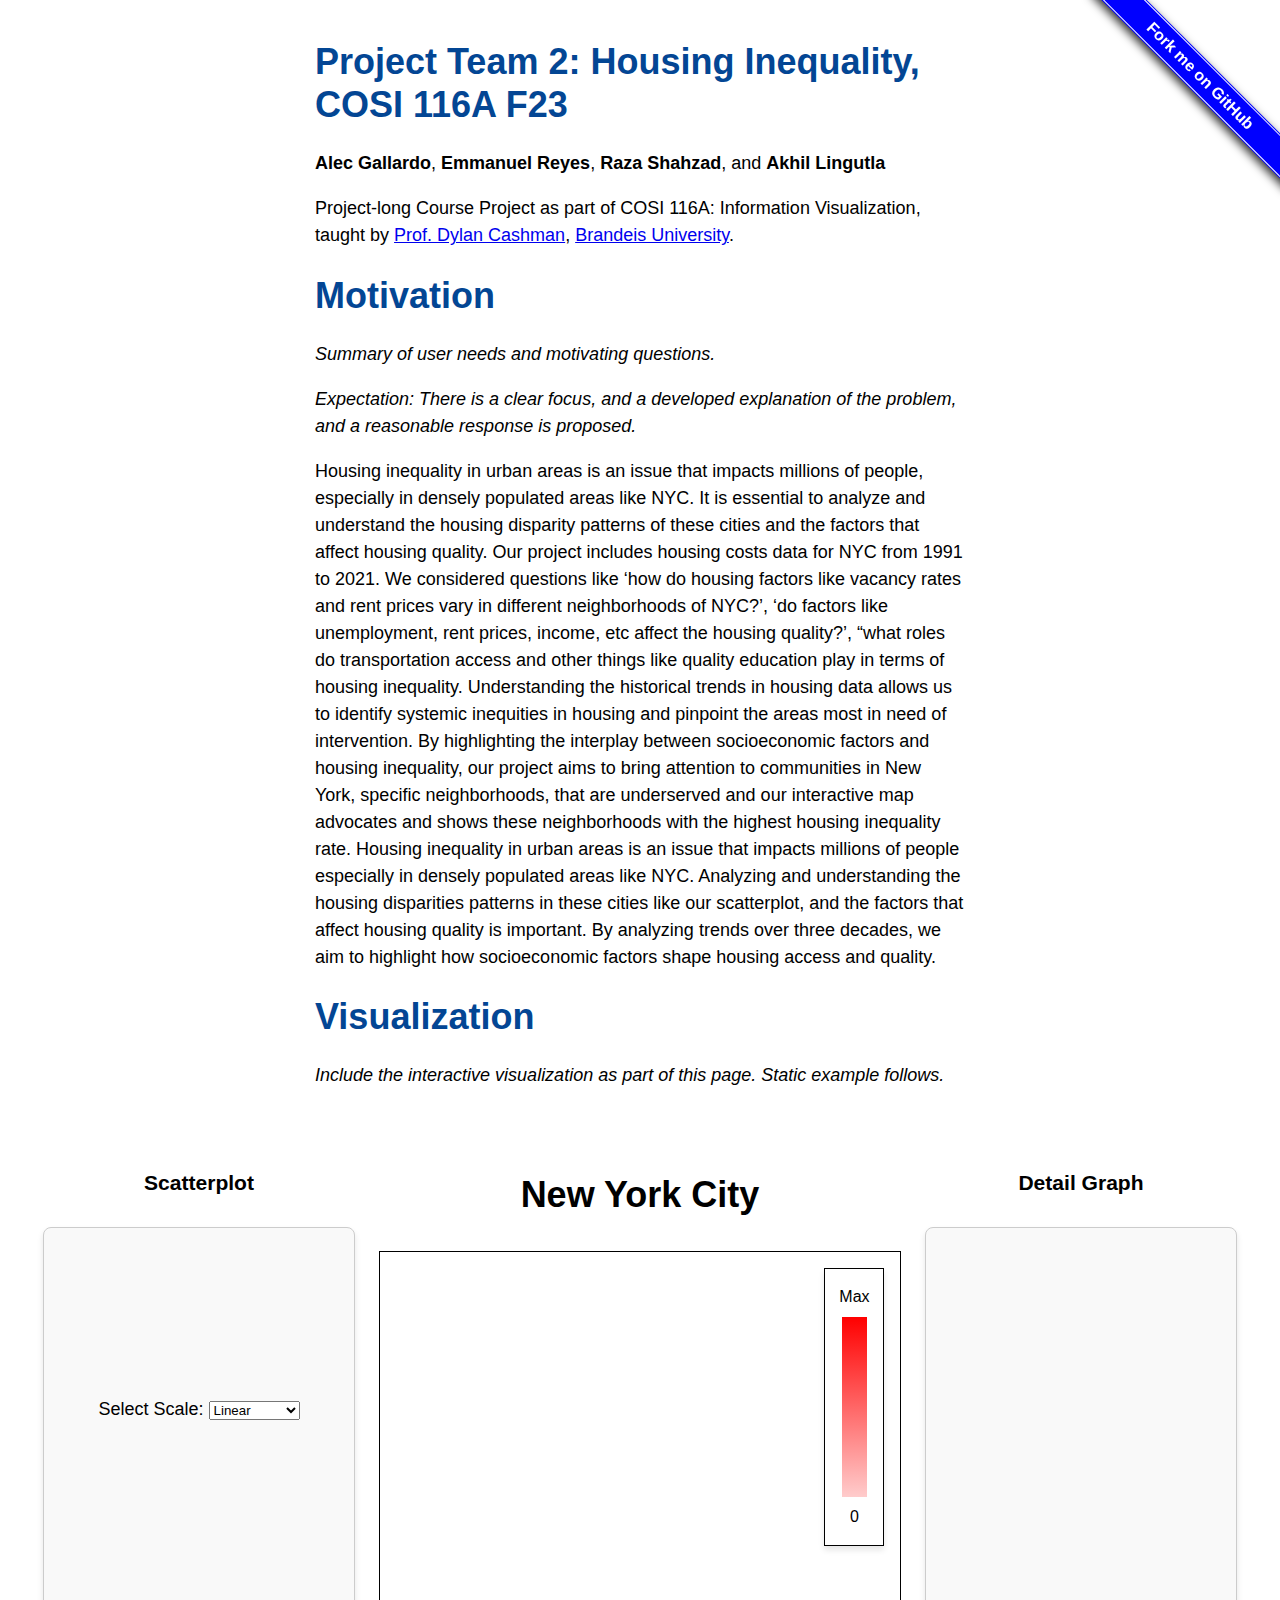
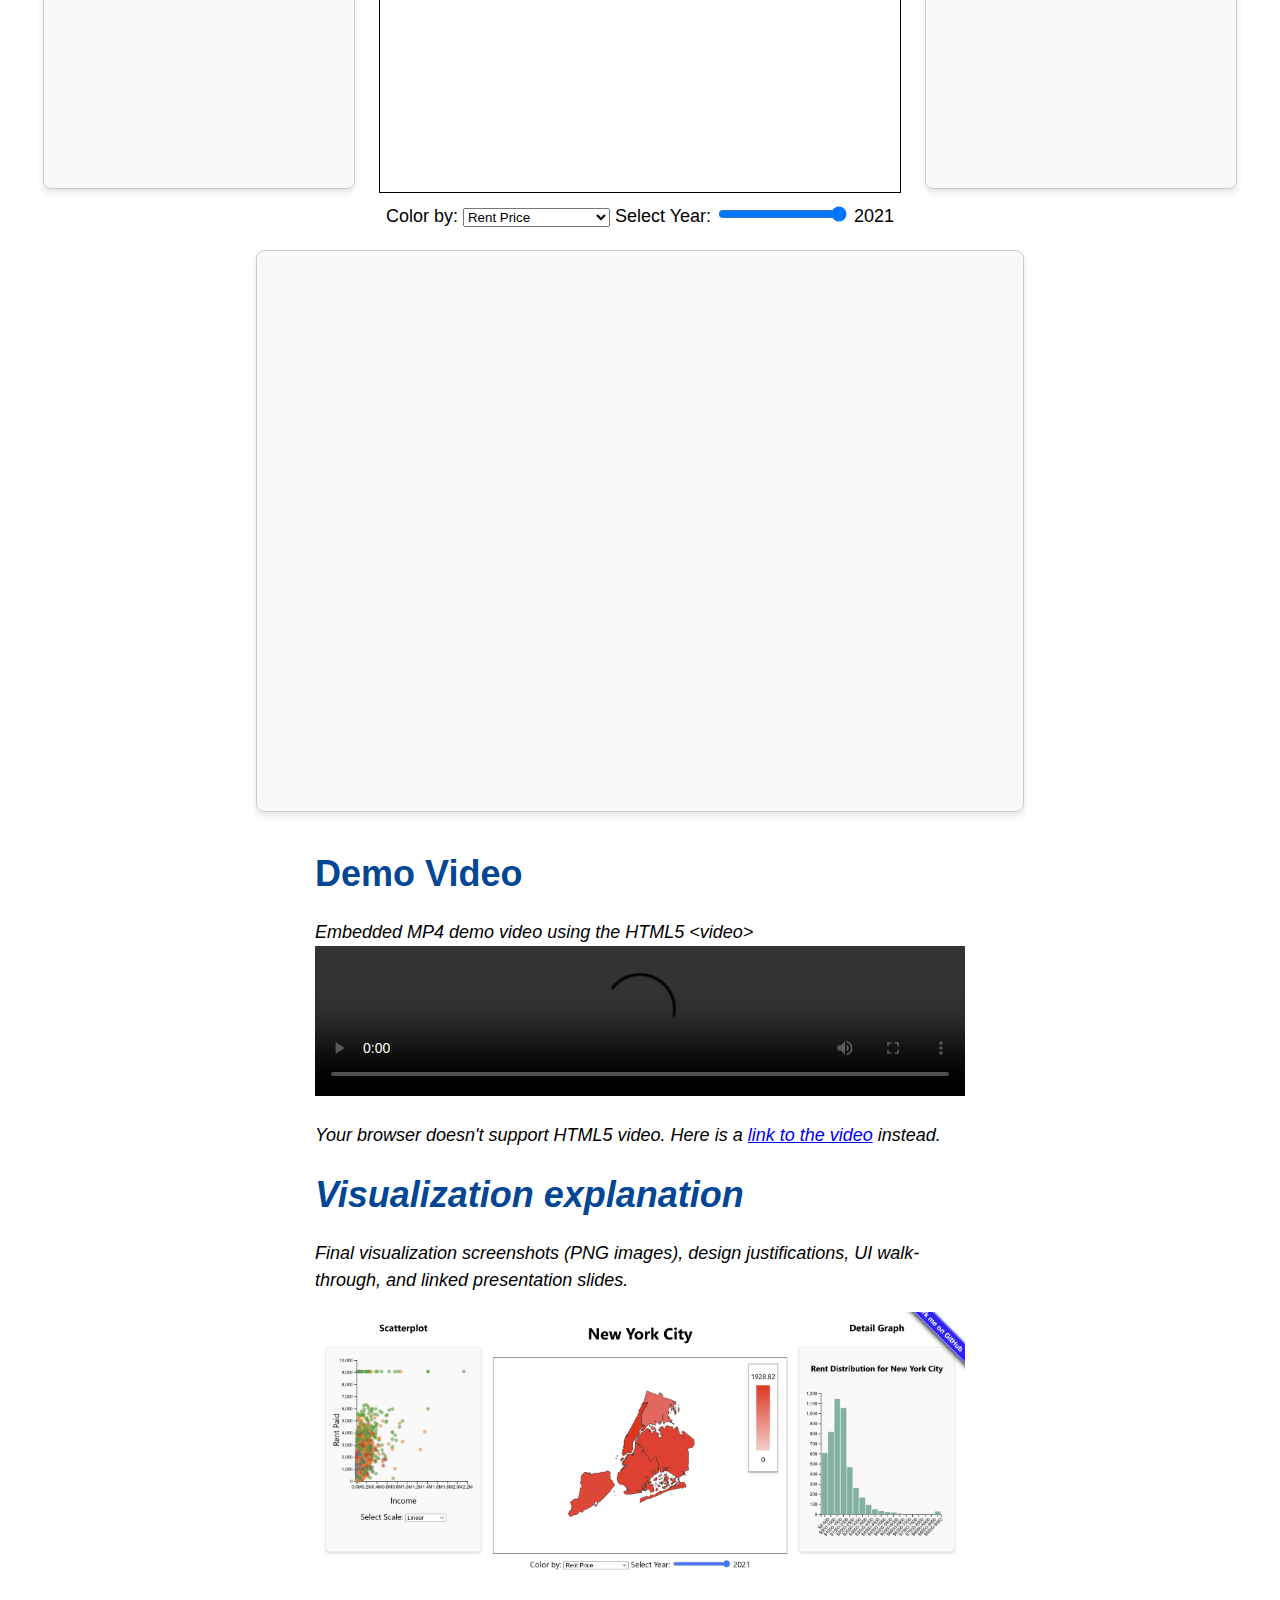
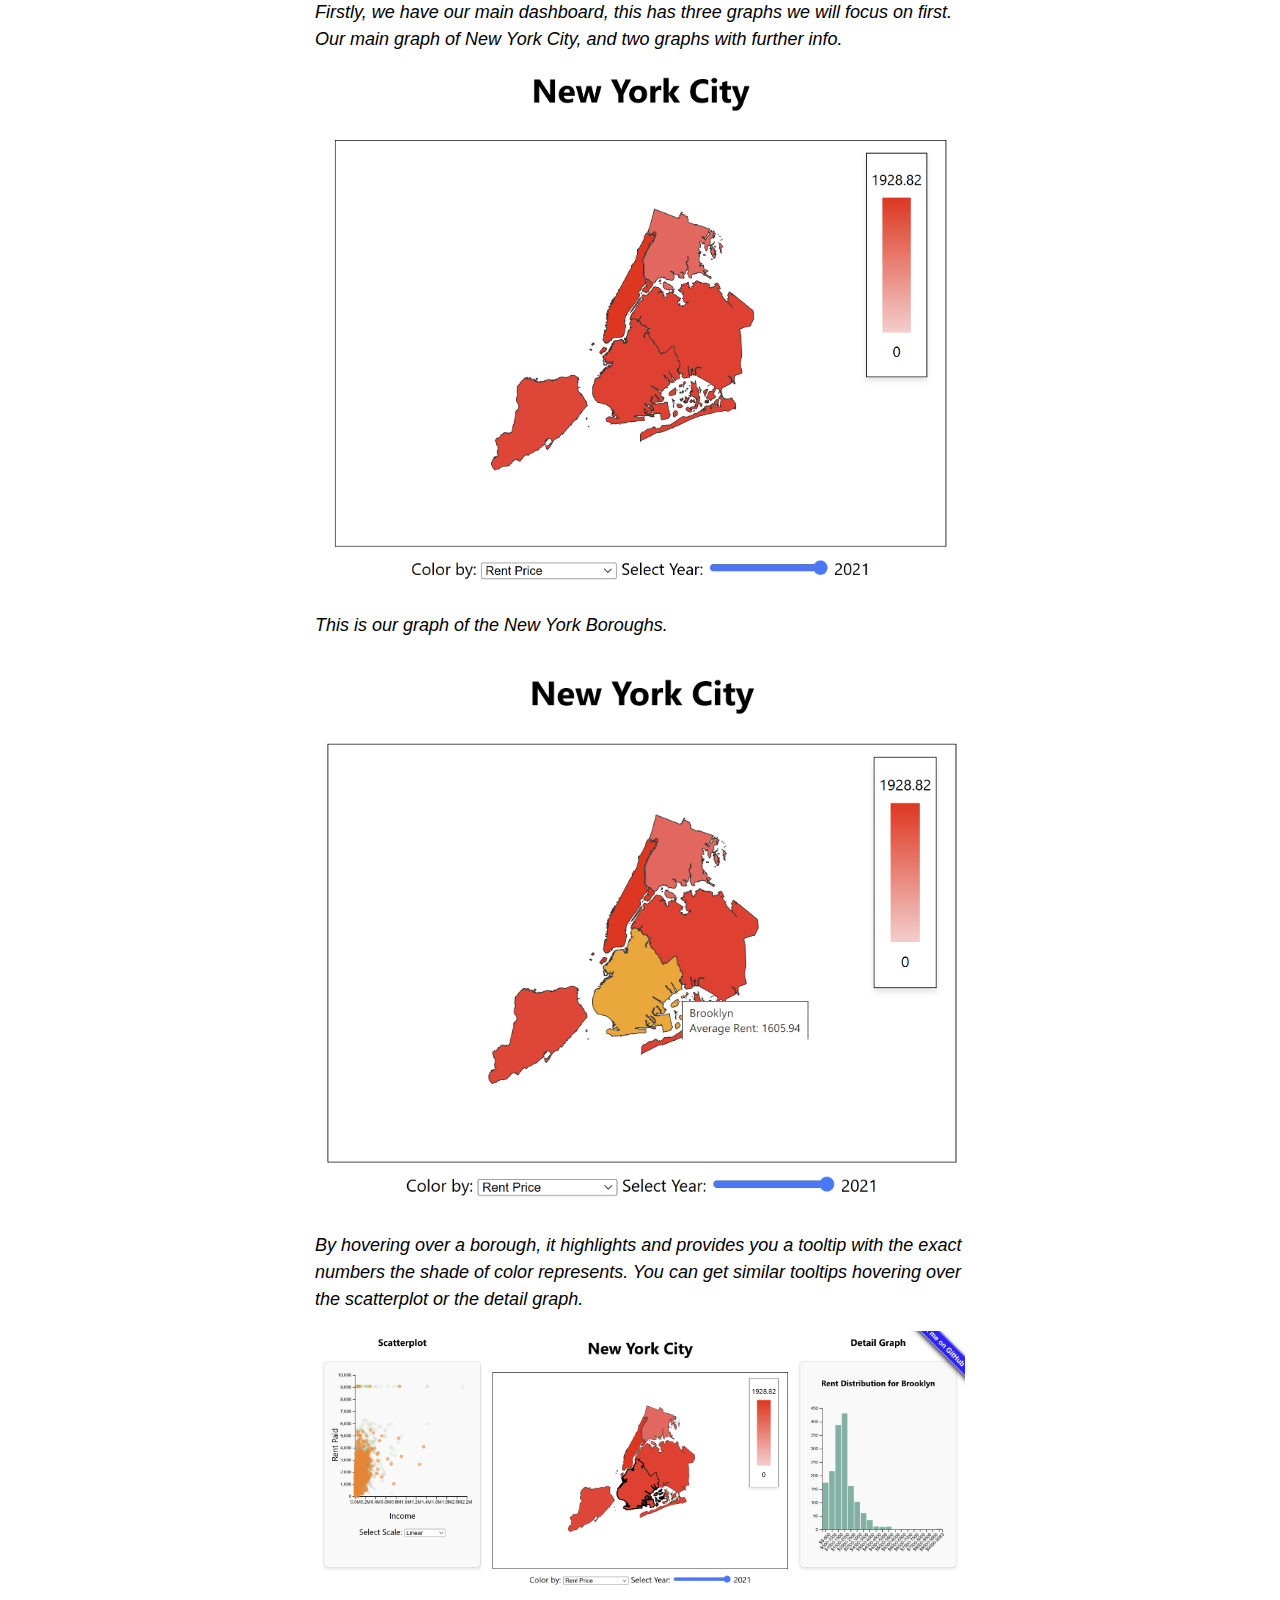
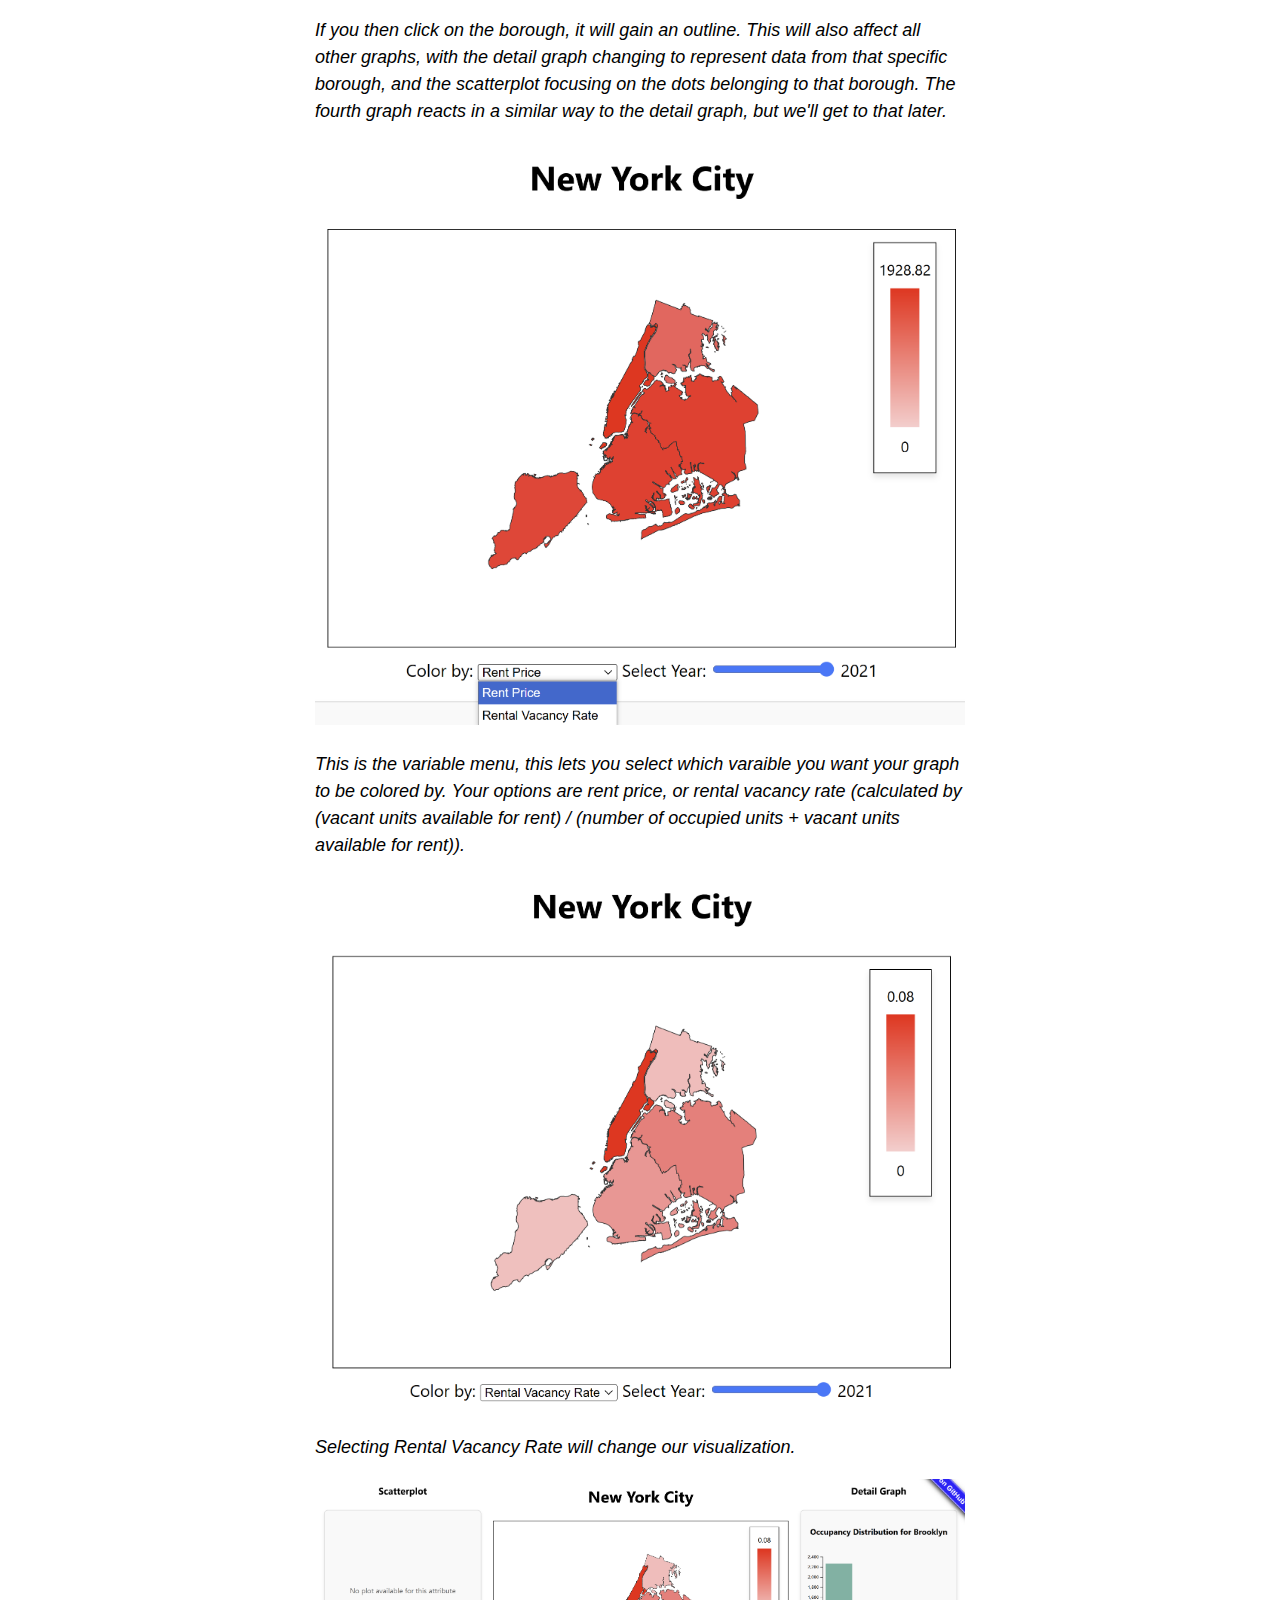
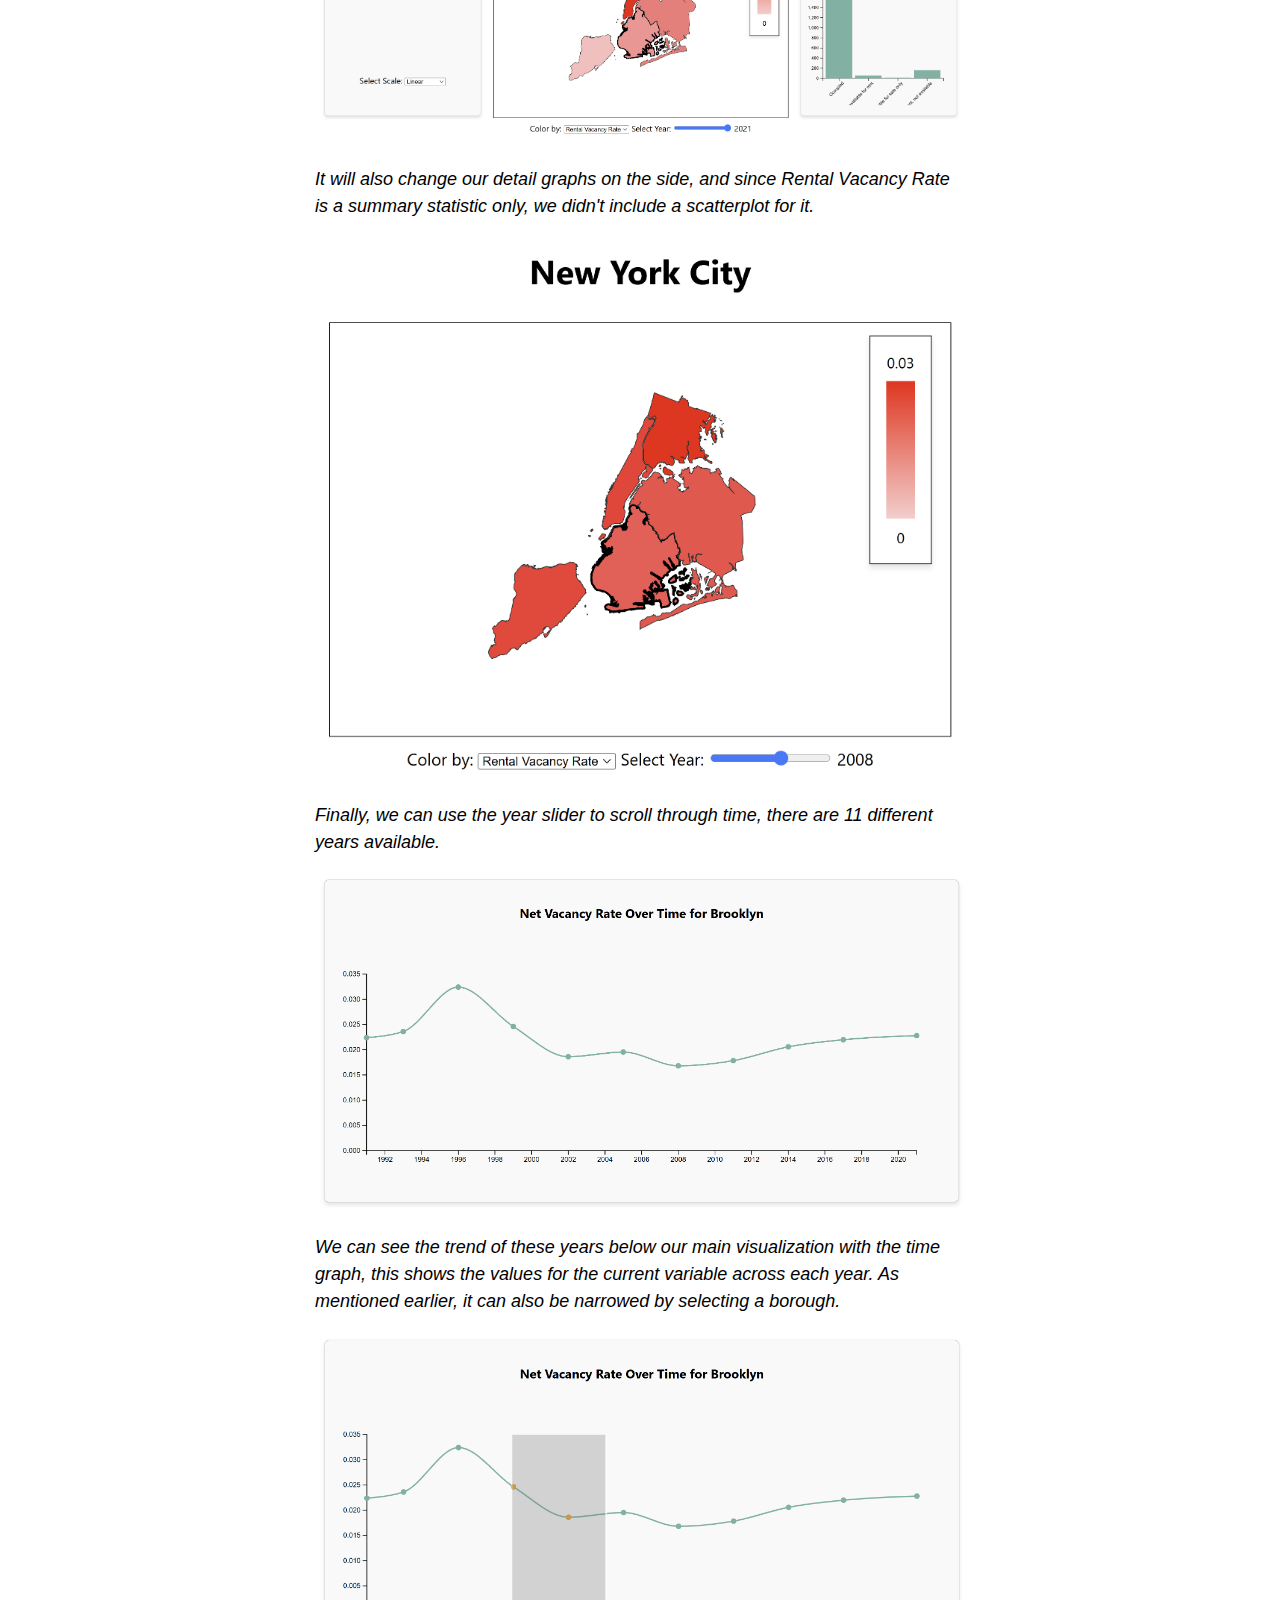
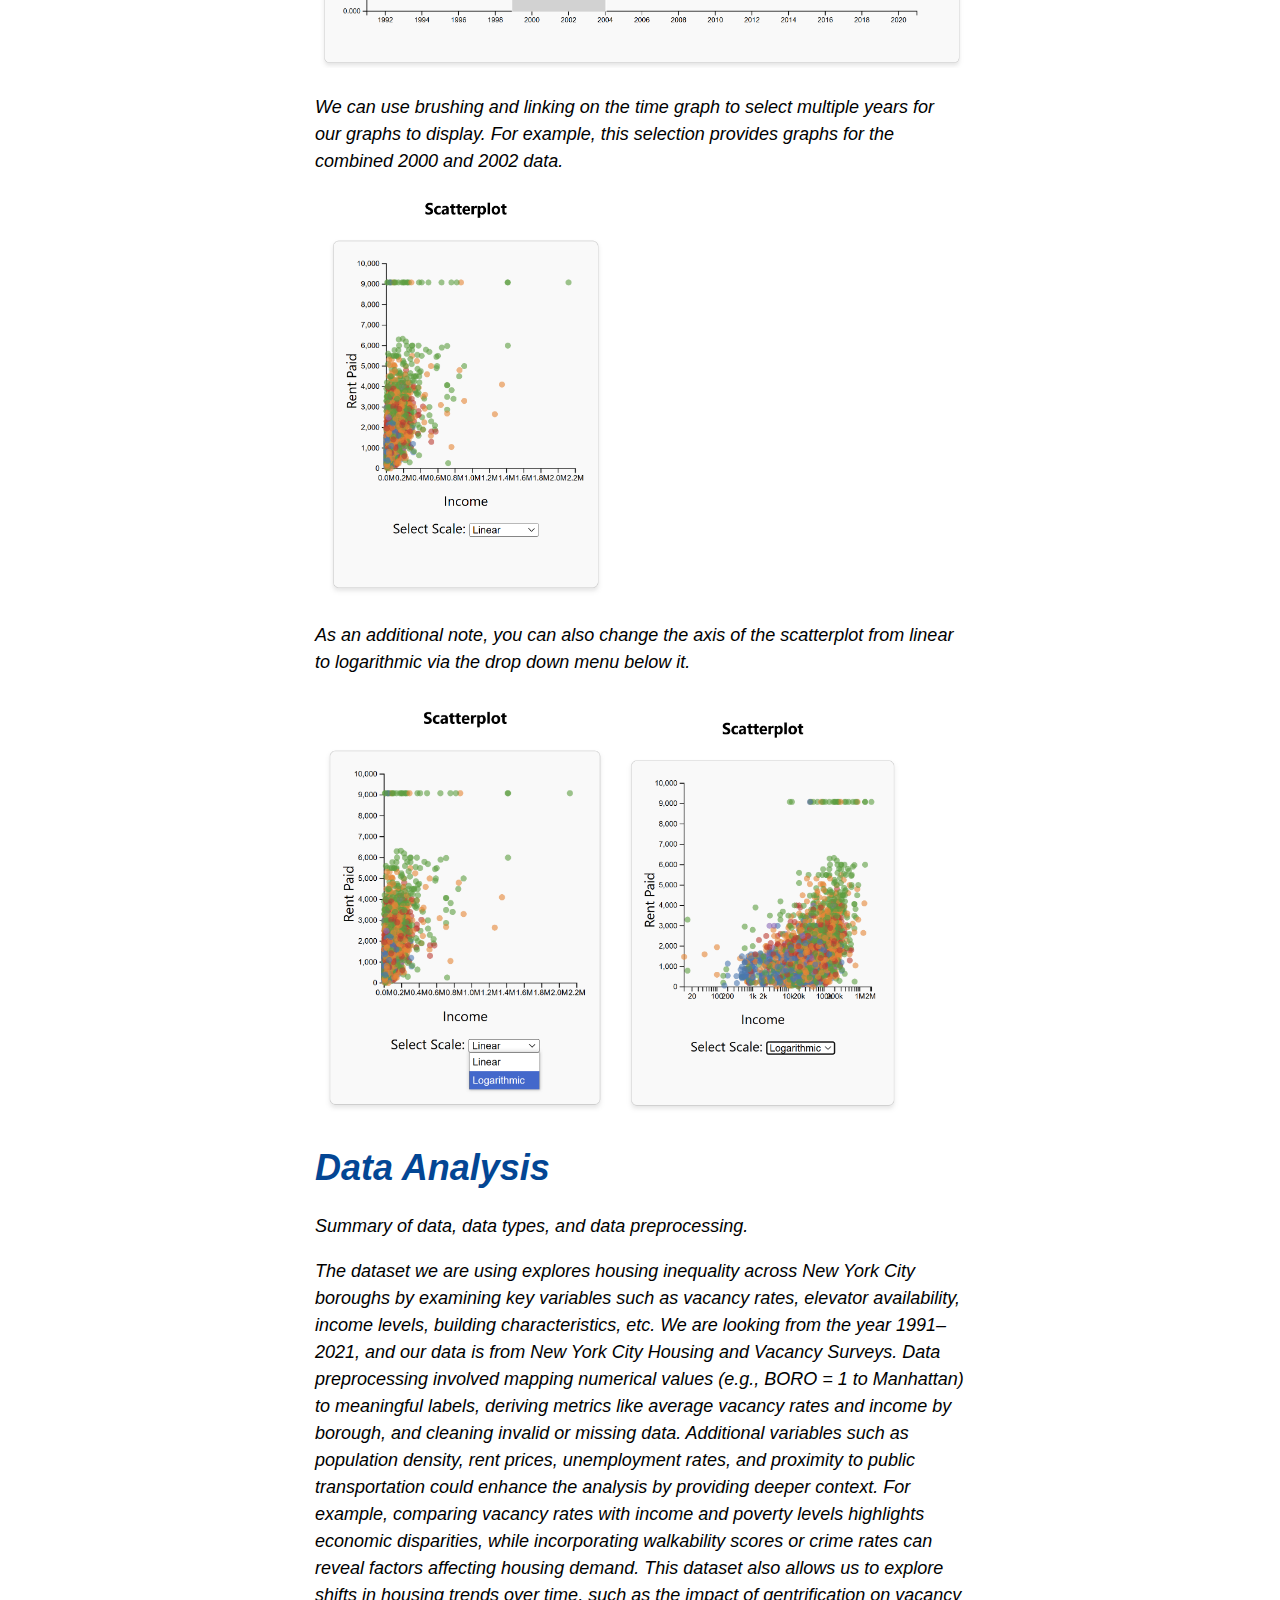
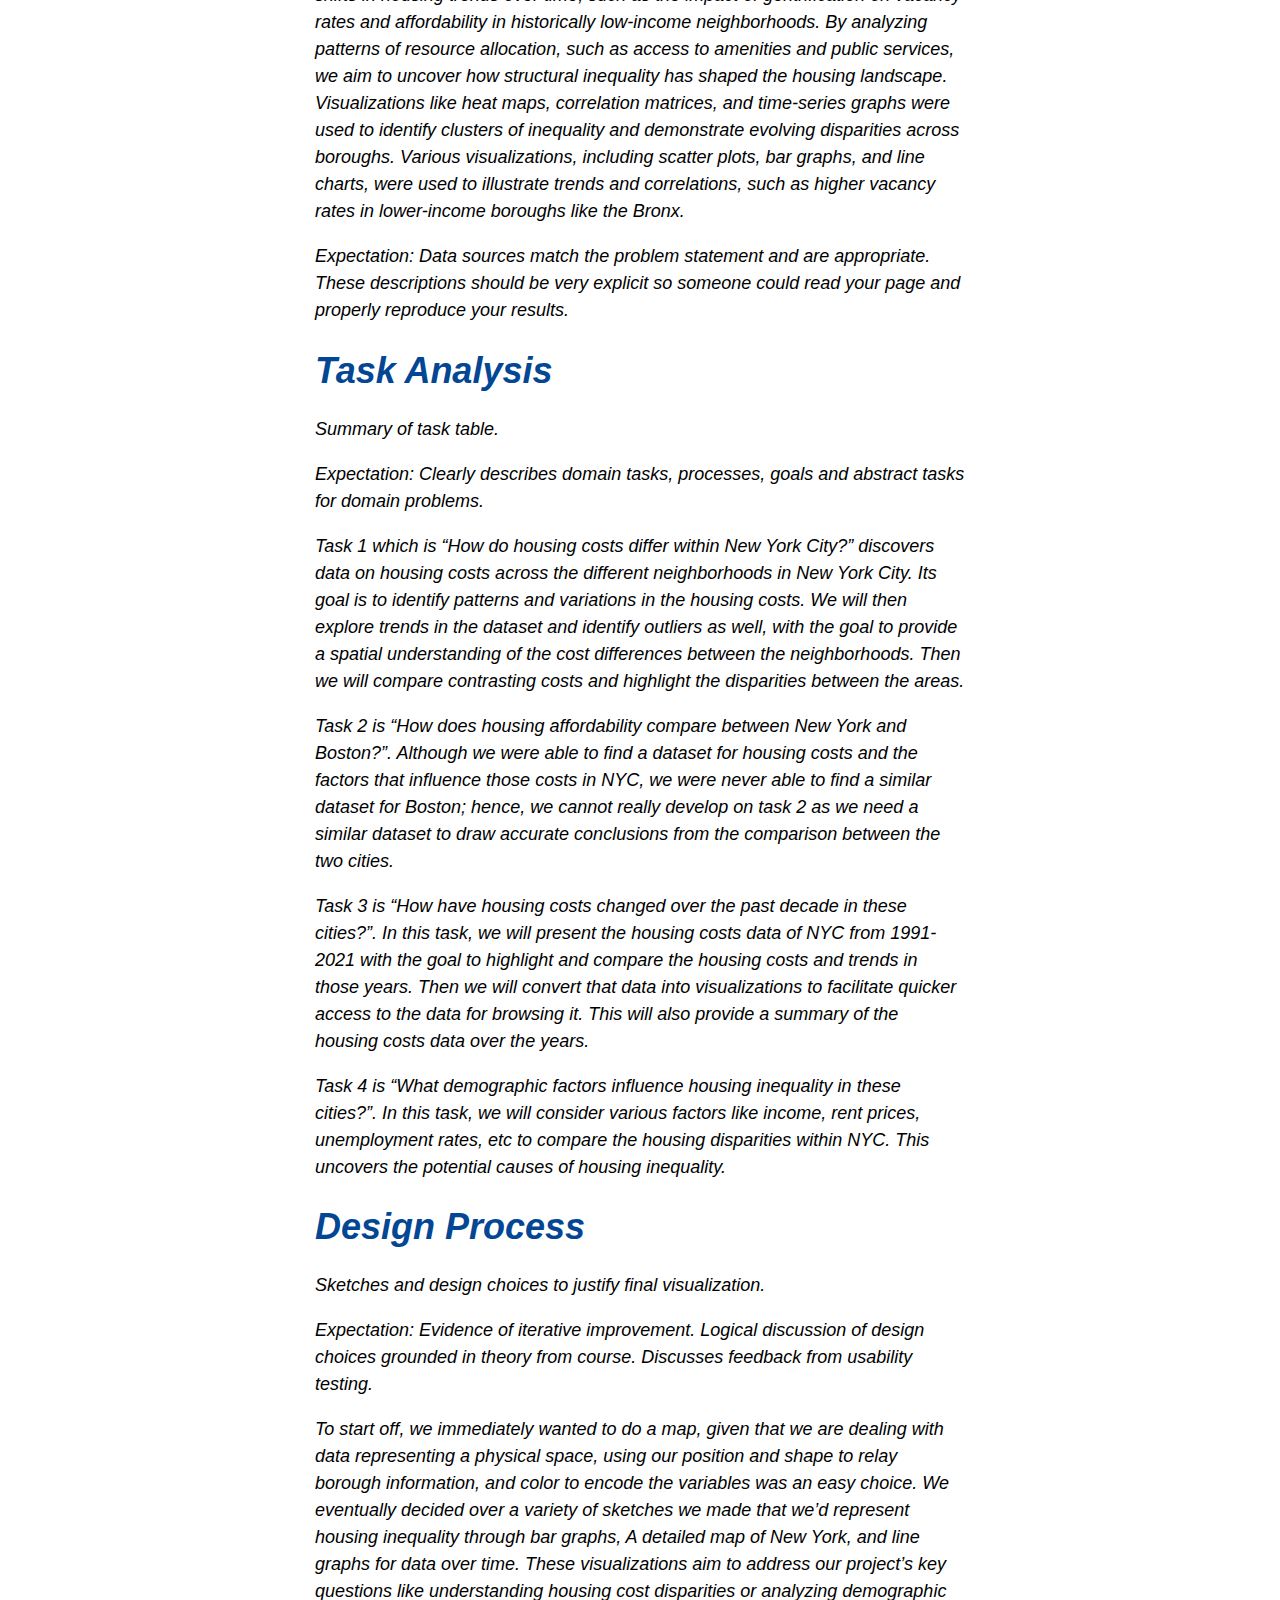
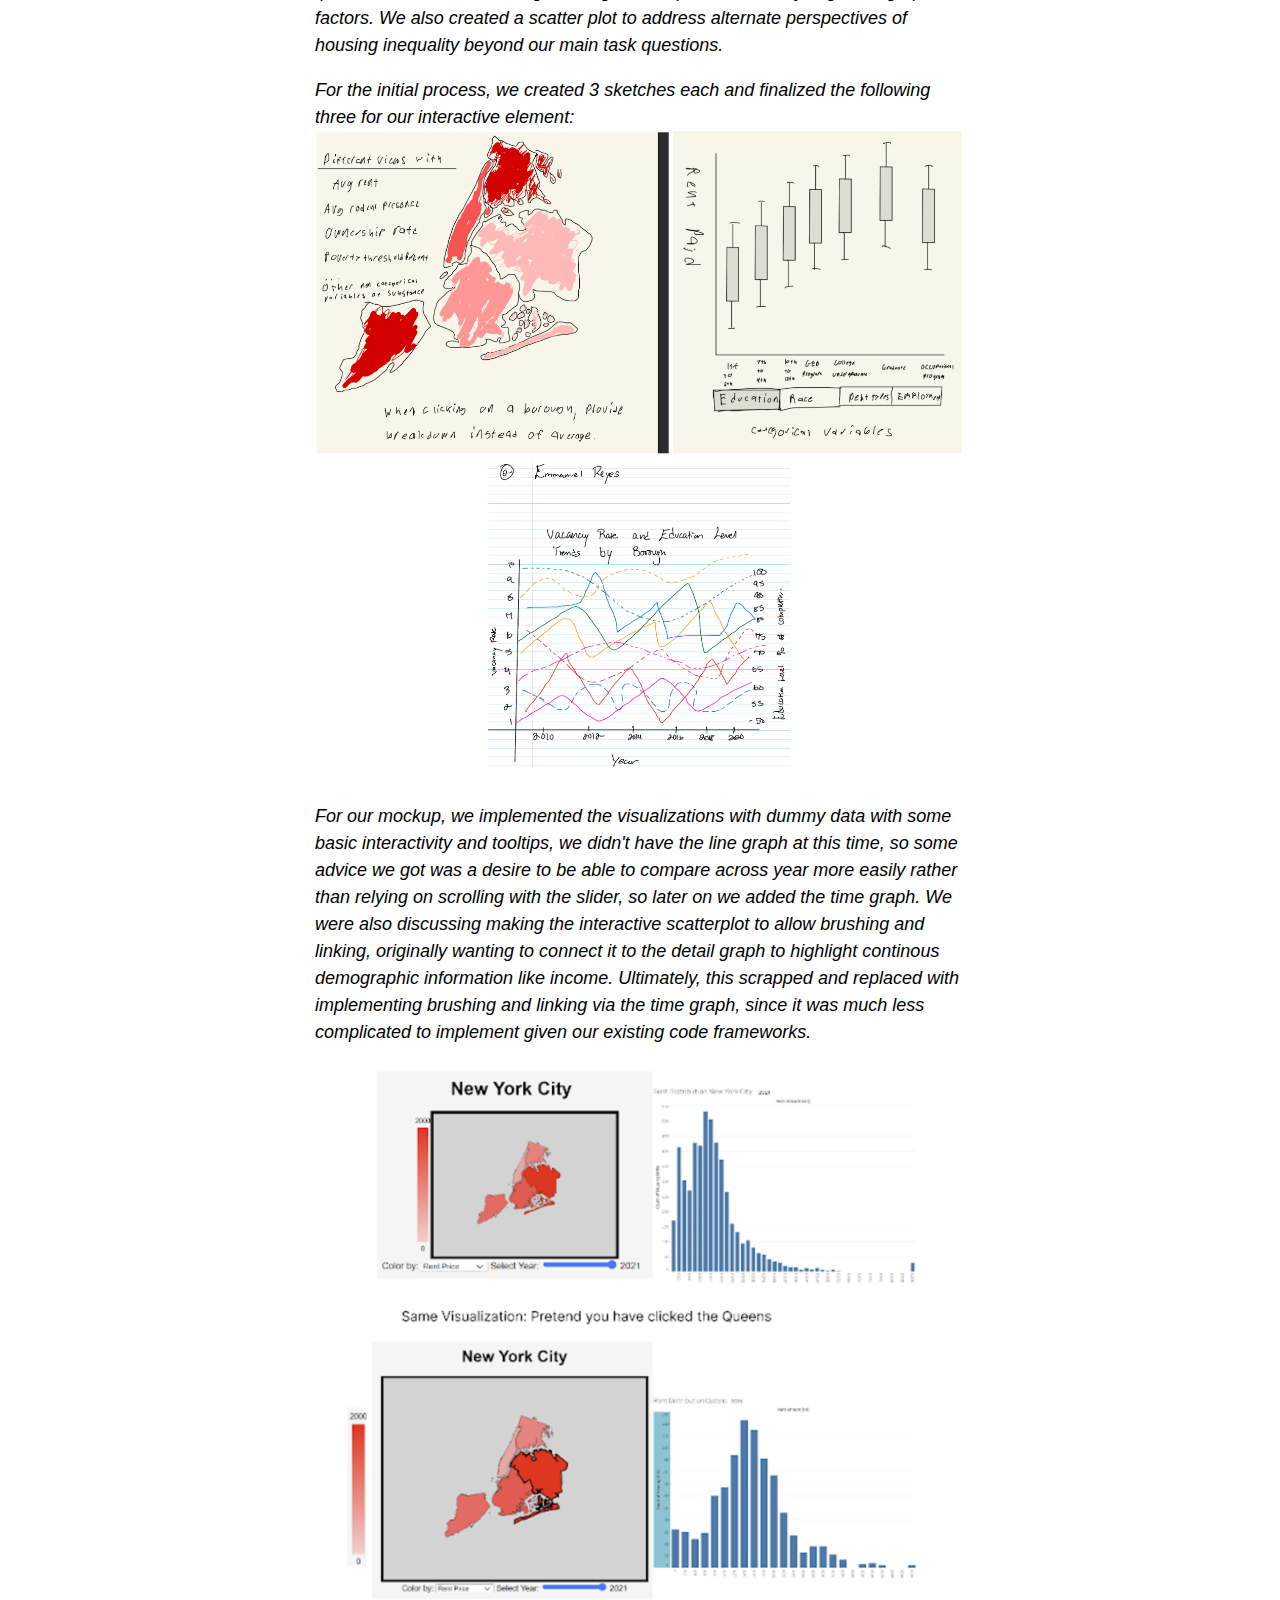
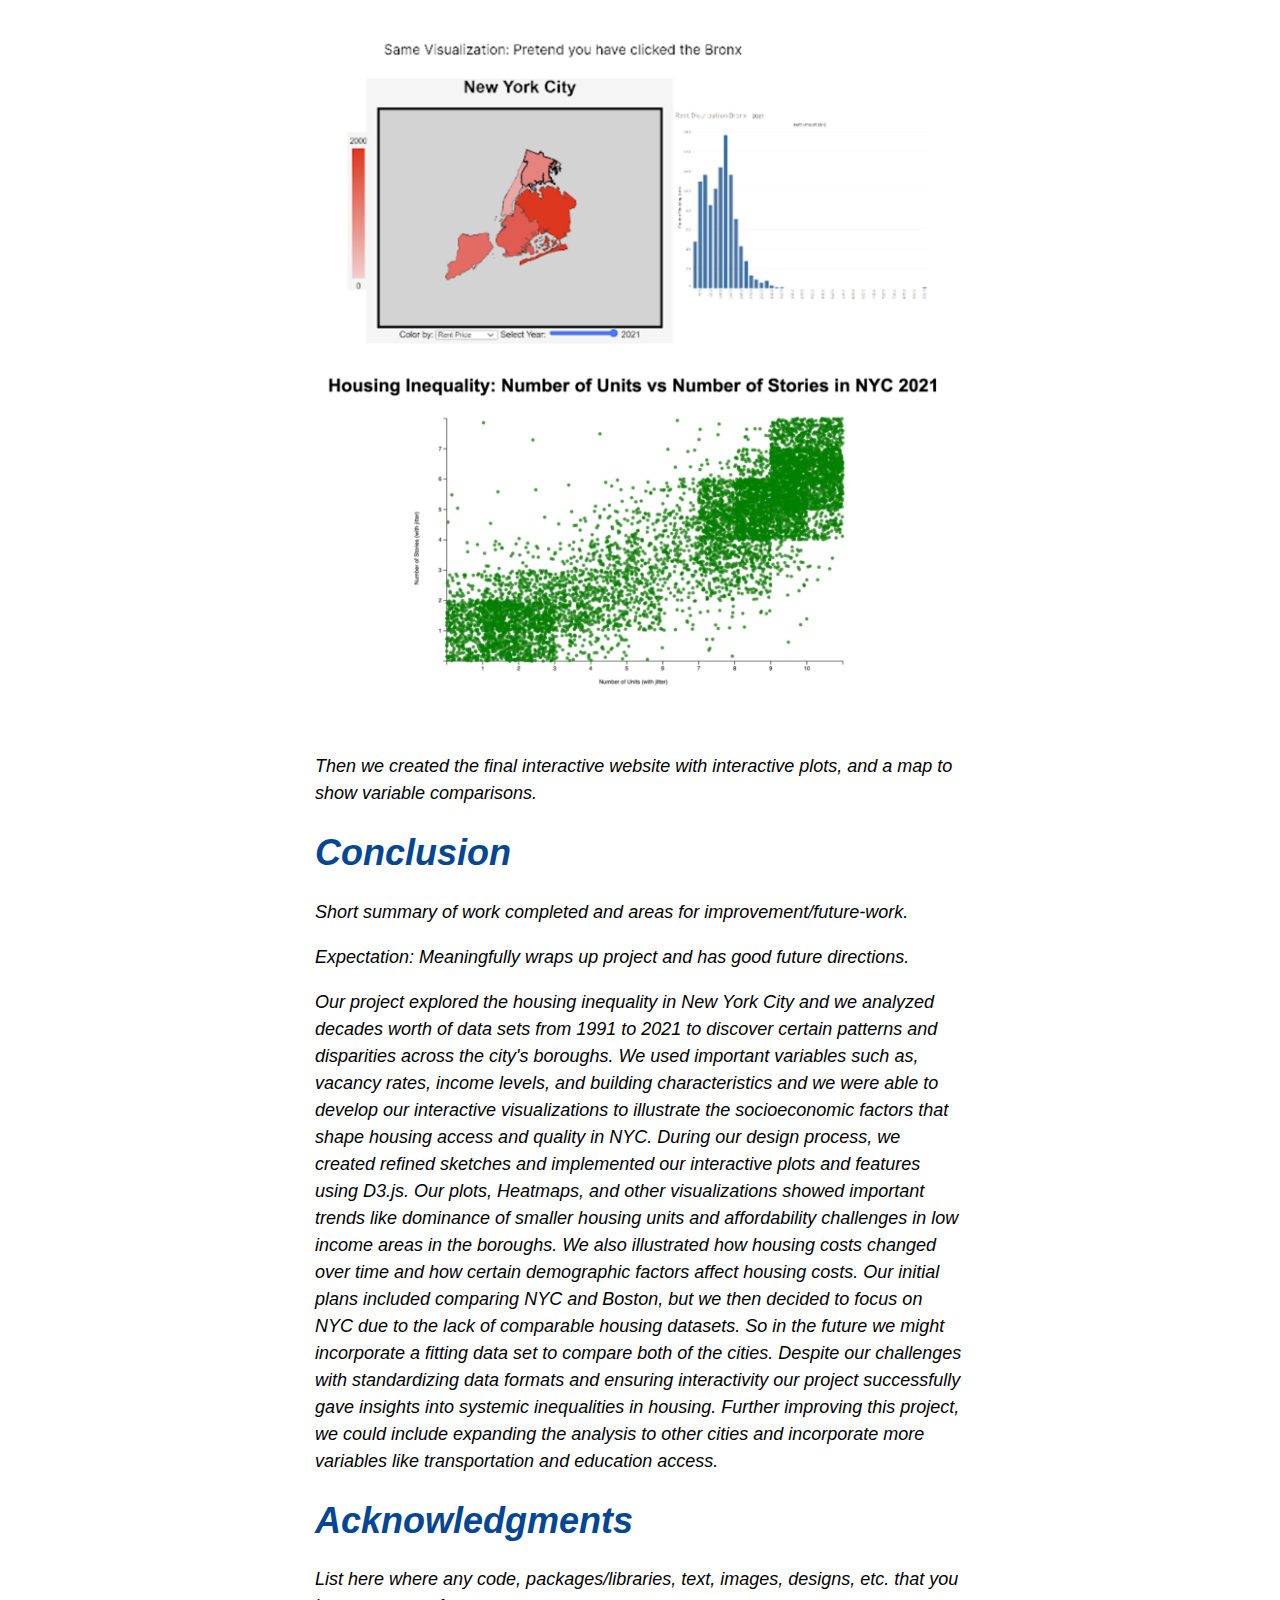
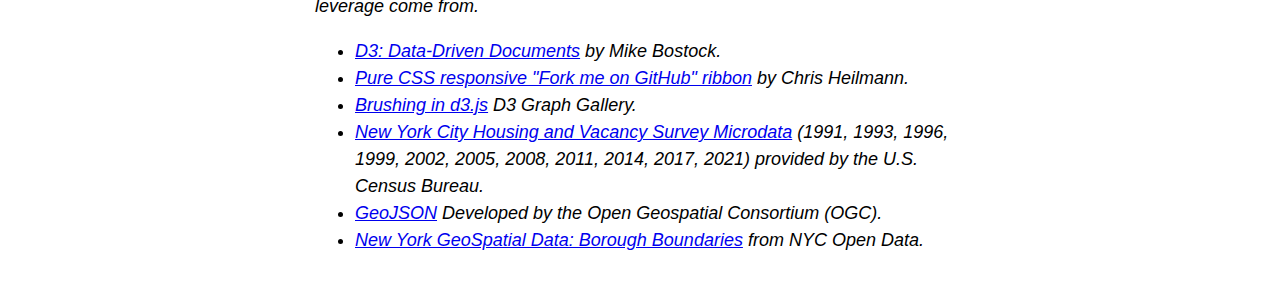
==== commit 1fe7d978: "Visualization Explanation and touch ups to design" ====
--- a/index.html
+++ b/index.html
@@ -119,7 +119,32 @@
     <h1 class="hd1">Visualization explanation</h1>
     
     <p><em>Final visualization screenshots (PNG images), design justifications, UI walk-through, and linked presentation slides.</em></p>
-
+    <img src="images/MainView1.PNG" alt="visualizations" style="width:100%;">
+    <p>Firstly, we have our main dashboard, this has three graphs we will focus on first. Our main graph of New York City, and two graphs with further info.</p>
+    <img src="images/NewYork1.PNG" alt="visualizations" style="width:100%;">
+    <p>This is our graph of the New York Boroughs.</p>
+    <img src="images/NewYork1-2.PNG" alt="visualizations" style="width:100%;">
+    <p>By hovering over a borough, it highlights and provides you a tooltip with the exact numbers the shade of color represents. You can get similar tooltips hovering over the scatterplot or the detail graph.</p>
+    <img src="images/MainView2.PNG" alt="visualizations" style="width:100%;">
+    <p>If you then click on the borough, it will gain an outline. This will also affect all other graphs, with the detail graph changing to represent data from that specific borough, and the scatterplot focusing on the dots belonging to that borough. The fourth graph reacts in a similar way to the detail graph, but we'll get to that later.</p>
+    <img src="images/NewYork2.png" alt="visualizations" style="width:100%;">
+    <p>This is the variable menu, this lets you select which varaible you want your graph to be colored by. Your options are rent price, or rental vacancy rate (calculated by (vacant units available for rent) / (number of occupied units + vacant units available for rent)).</p>
+    <img src="images/NewYork3.png" alt="visualizations" style="width:100%;">
+    <p>Selecting Rental Vacancy Rate will change our visualization.</p>
+    <img src="images/MainView3.png" alt="visualizations" style="width:100%;">
+    <p>It will also change our detail graphs on the side, and since Rental Vacancy Rate is a summary statistic only, we didn't include a scatterplot for it.</p>
+    <img src="images/NewYork4.PNG" alt="visualizations" style="width:100%;">
+    <p>Finally, we can use the year slider to scroll through time, there are 11 different years available.</p>
+    <img src="images/TimeGraph.PNG" alt="visualizations" style="width:100%;">
+    <p>We can see the trend of these years below our main visualization with the time graph, this shows the values for the current variable across each year. As mentioned earlier, it can also be narrowed by selecting a borough.</p>
+    <img src="images/TimeGraph2.PNG" alt="visualizations" style="width:100%;">
+    <p>We can use brushing and linking on the time graph to select multiple years for our graphs to display. For example, this selection provides graphs for the combined 2000 and 2002 data.</p>
+    <div class="bench">
+    <img src="images/Scatterplot1.PNG" alt="visualizations" style="width:45%;">
+    <p>As an additional note, you can also change the axis of the scatterplot from linear to logarithmic via the drop down menu below it.</p>
+    <img src="images/Scatterplot2.PNG" alt="visualizations" style="width:45%;">
+    <img src="images/Scatterplot3.PNG" alt="visualizations" style="width:45%;">
+  </div>
     <h1 class="hd1">Data Analysis</h1>
     <p><em>Summary of data, data types, and data preprocessing.</em></p>
     <p>The dataset we are using explores housing inequality across New York City boroughs by examining key variables such as vacancy rates, elevator availability, income levels, building characteristics, etc. We are looking from the year 1991–2021, and our data is from New York City Housing and Vacancy Surveys. Data preprocessing involved mapping numerical values (e.g., BORO = 1 to Manhattan) to meaningful labels, deriving metrics like average vacancy rates and income by borough, and cleaning invalid or missing data. Additional variables such as population density, rent prices, unemployment rates, and proximity to public transportation could enhance the analysis by providing deeper context. For example, comparing vacancy rates with income and poverty levels highlights economic disparities, while incorporating walkability scores or crime rates can reveal factors affecting housing demand. This dataset also allows us to explore shifts in housing trends over time, such as the impact of gentrification on vacancy rates and affordability in historically low-income neighborhoods. By analyzing patterns of resource allocation, such as access to amenities and public services, we aim to uncover how structural inequality has shaped the housing landscape. Visualizations like heat maps, correlation matrices, and time-series graphs were used to identify clusters of inequality and demonstrate evolving disparities across boroughs. Various visualizations, including scatter plots, bar graphs, and line charts, were used to illustrate trends and correlations, such as higher vacancy rates in lower-income boroughs like the Bronx. 
@@ -143,12 +168,12 @@
     <p><em>Expectation: Evidence of iterative improvement.
     Logical discussion of design choices grounded in theory from course.
     Discusses feedback from usability testing.</em></p>
-    <p>During our visualization sketches we decided over a variety of sketches we made that we’d represent housing inequality through scatterplots, A detailed map of New York, and line graphs for data over time. These visualizations aim to address our project’s key questions like understanding housing cost disparities or analyzing demographic factors. We also created a scatter plot to address alternate perspectives of housing inequality beyond our main task questions. 
+    <p>To start off, we immediately wanted to do a map, given that we are dealing with data representing a physical space, using our position and shape to relay borough information, and color to encode the variables was an easy choice. We eventually decided over a variety of sketches we made that we’d represent housing inequality through bar graphs, A detailed map of New York, and line graphs for data over time. These visualizations aim to address our project’s key questions like understanding housing cost disparities or analyzing demographic factors. We also created a scatter plot to address alternate perspectives of housing inequality beyond our main task questions. 
 </p>
 <p>For the initial process, we created 3 sketches each and finalized the following three for our interactive element:
   <img src="images/design-sketch.png" alt="Team Final 3 Sketches" style="width:100%;"> 
 </p>
-<p>We then implemented the visualizations and incorporated interactivity like brushing, linking, and tooltips in our plots and graphs for enhanced user engagement:
+<p>For our mockup, we implemented the visualizations with dummy data with some basic interactivity and tooltips, we didn't have the line graph at this time, so some advice we got was a desire to be able to compare across year more easily rather than relying on scrolling with the slider, so later on we added the time graph. We were also discussing making the interactive scatterplot to allow brushing and linking, originally wanting to connect it to the detail graph to highlight continous demographic information like income. Ultimately, this scrapped and replaced with implementing brushing and linking via the time graph, since it was much less complicated to implement given our existing code frameworks.</p>
   <img src="images/design1.png" alt="visualizations" style="width:100%;">
   <img src="images/design2.png" alt="visualizations" style="width:100%;">
 </p>
--- a/style.css
+++ b/style.css
@@ -37,6 +37,12 @@
   flex-direction: column;
   align-items: center;
   gap: 10px;
+}
+
+#bench {
+  max-width: 100%; 
+  height: auto; 
+  object-fit: contain;
 }
 
 #map-container {
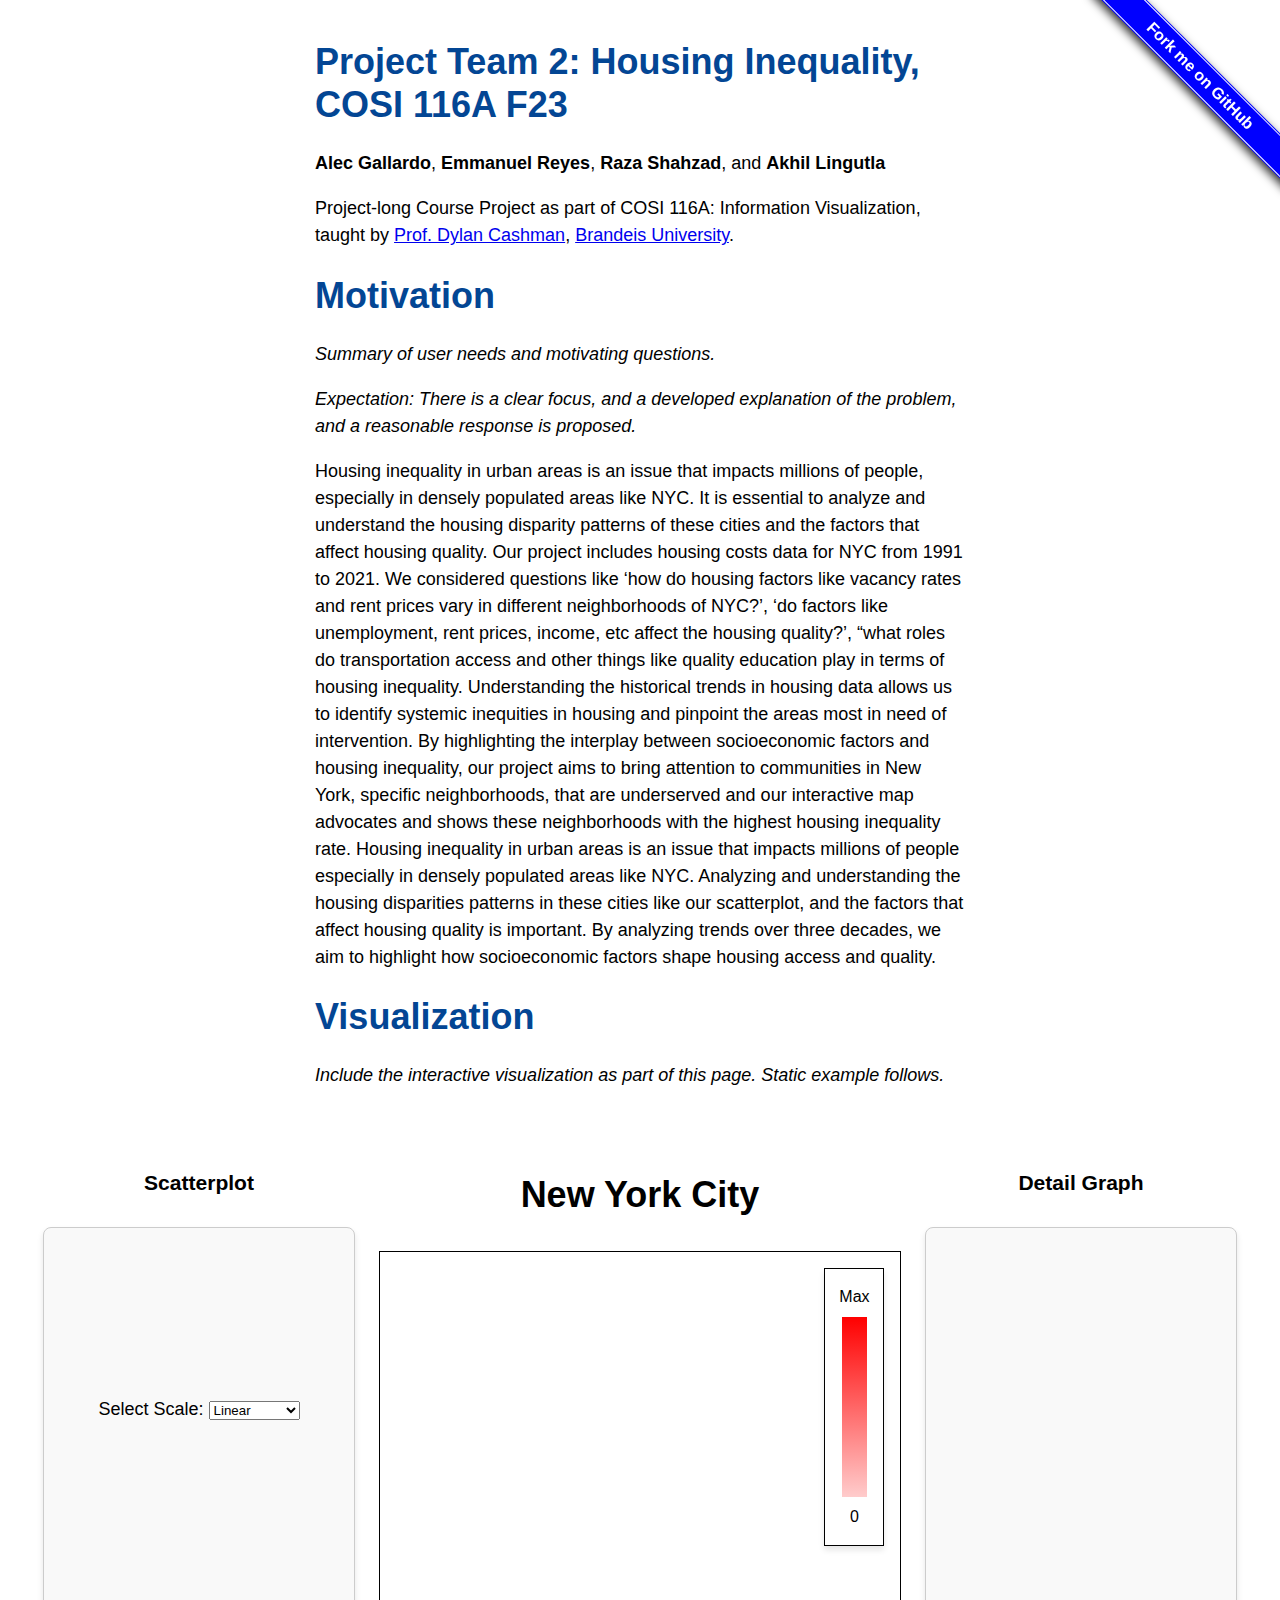
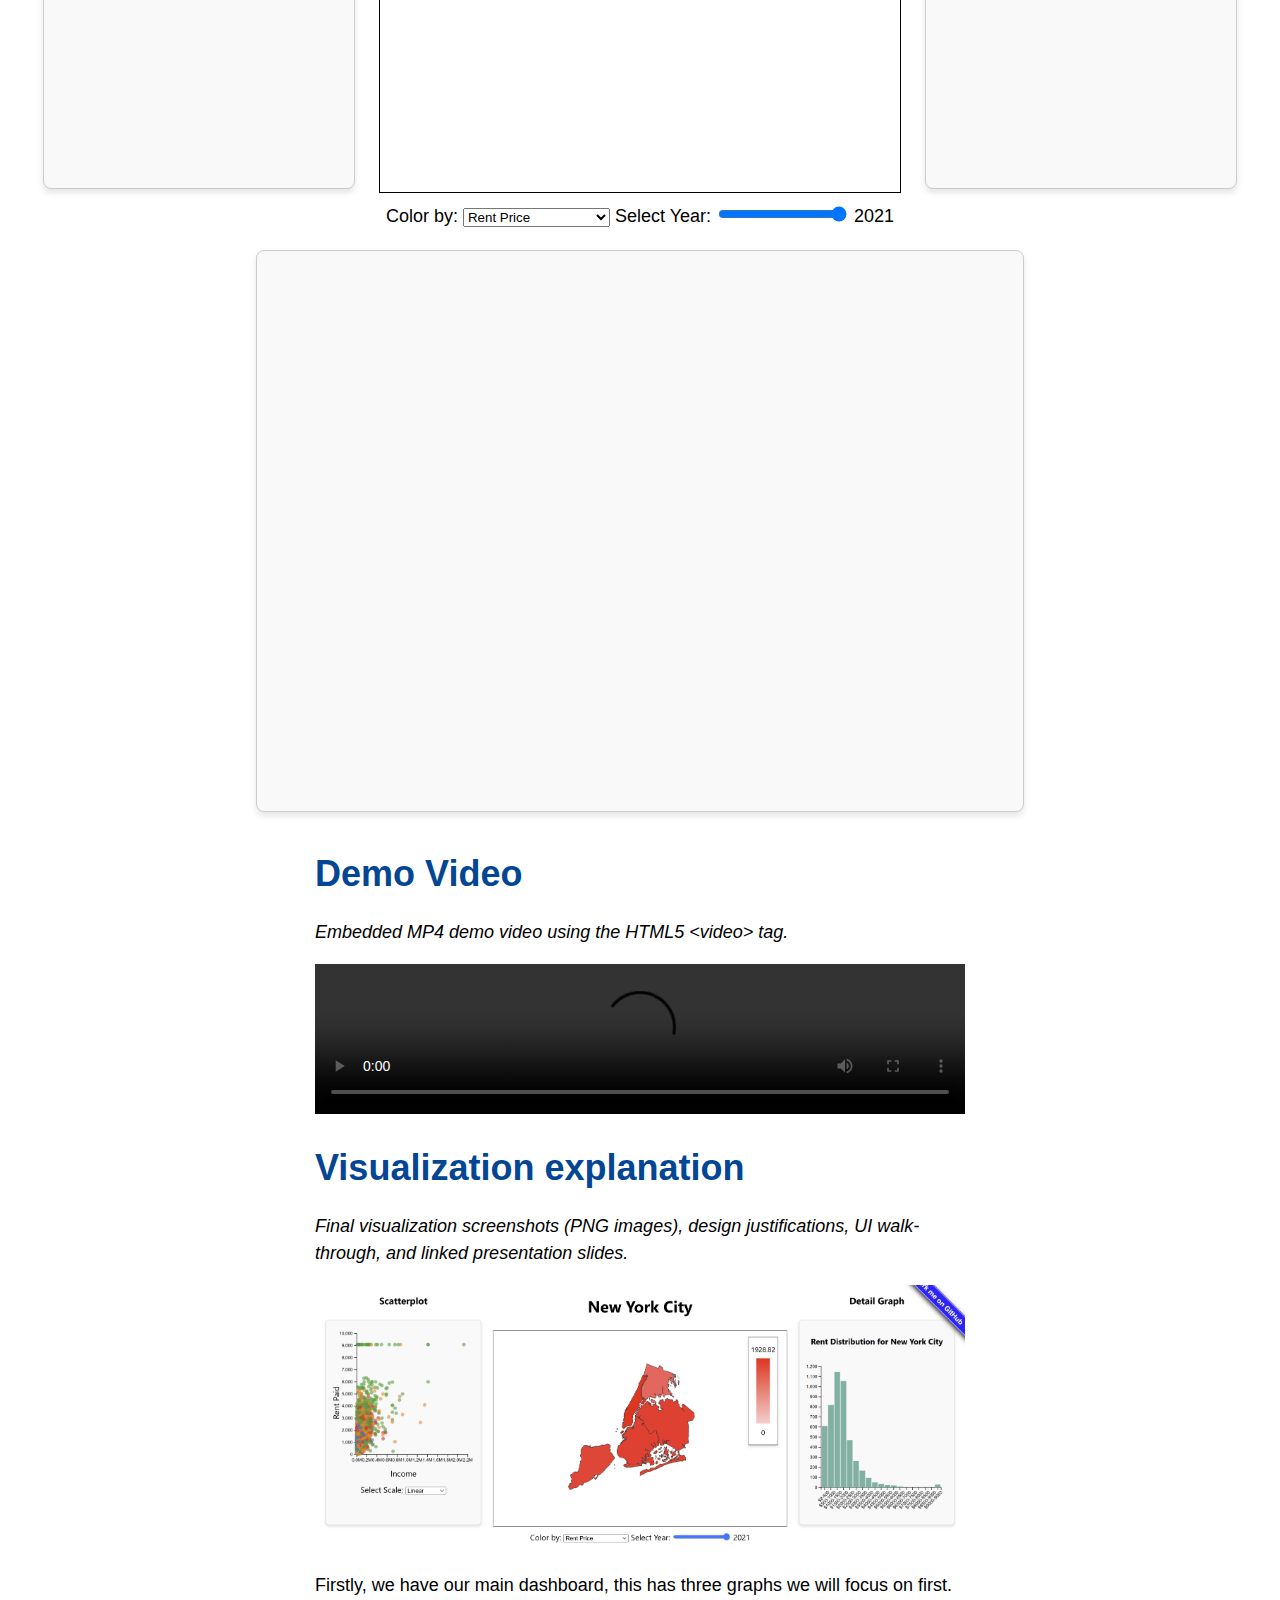
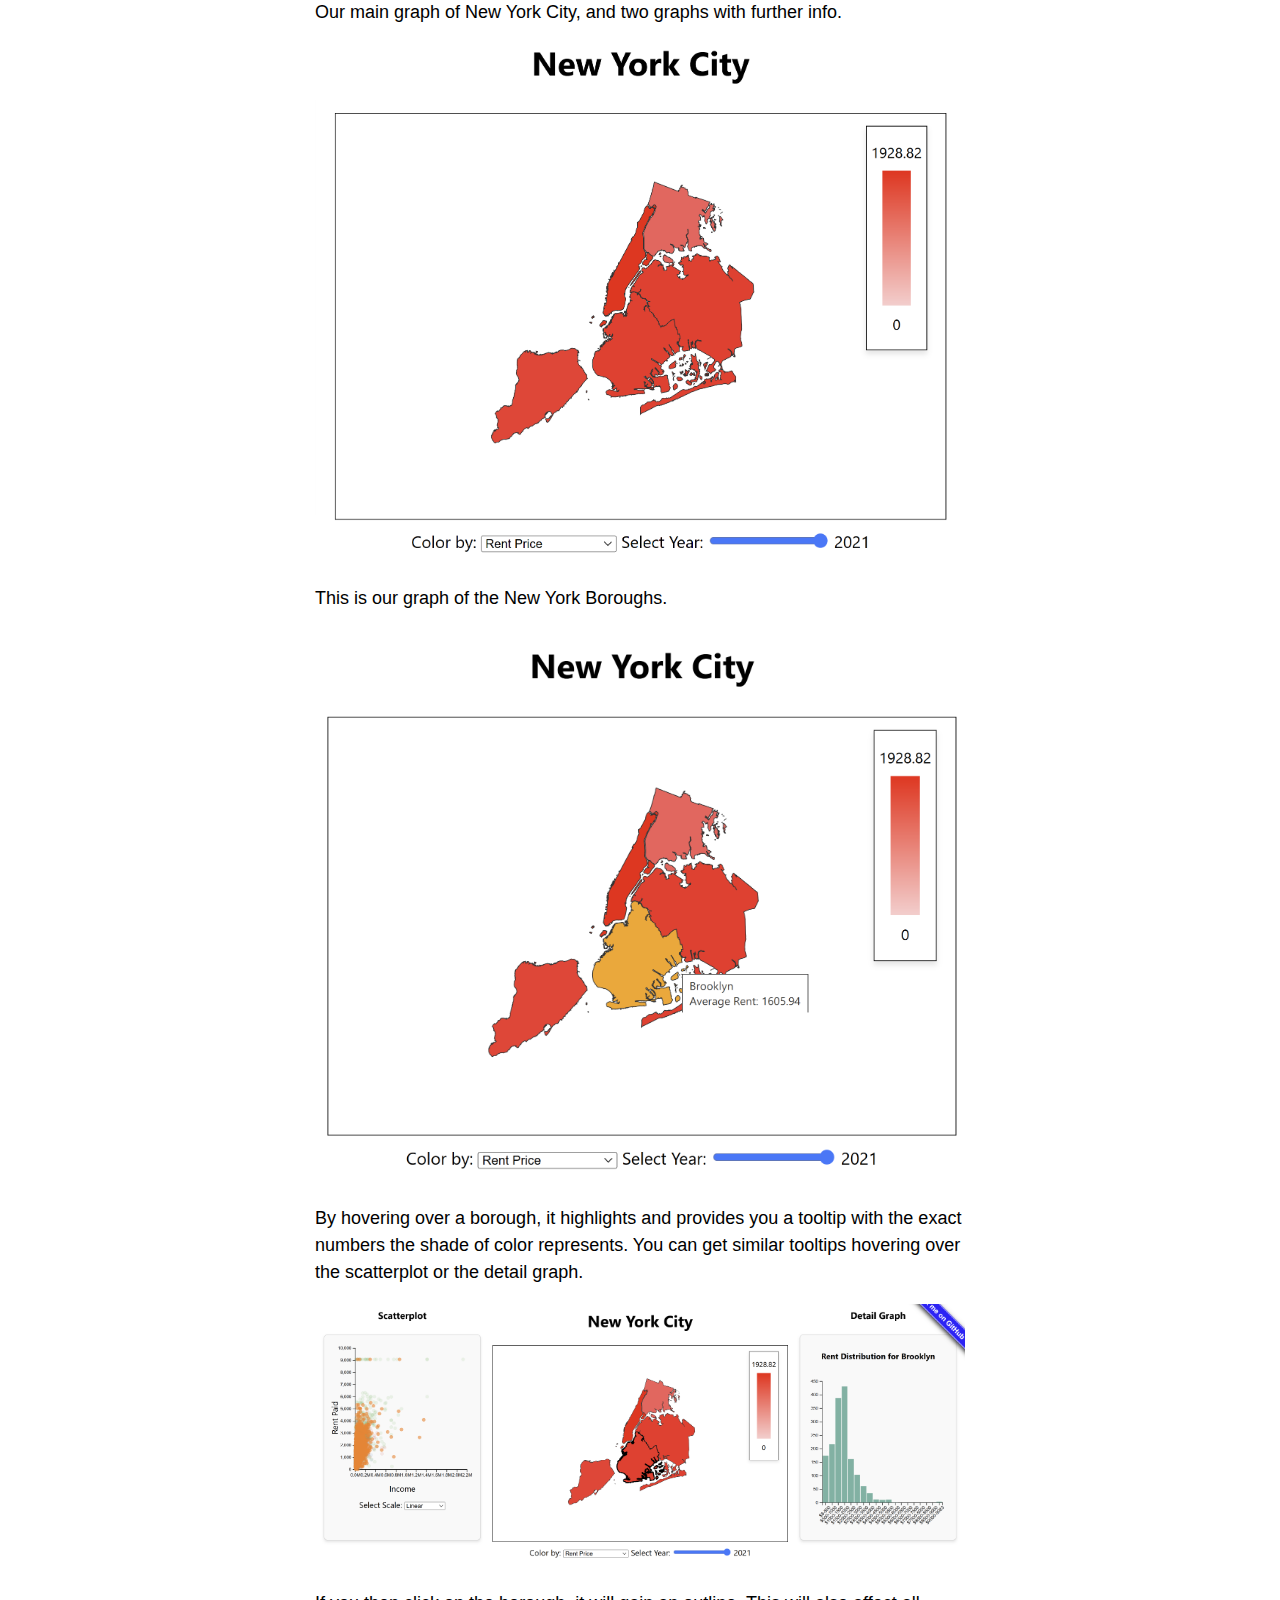
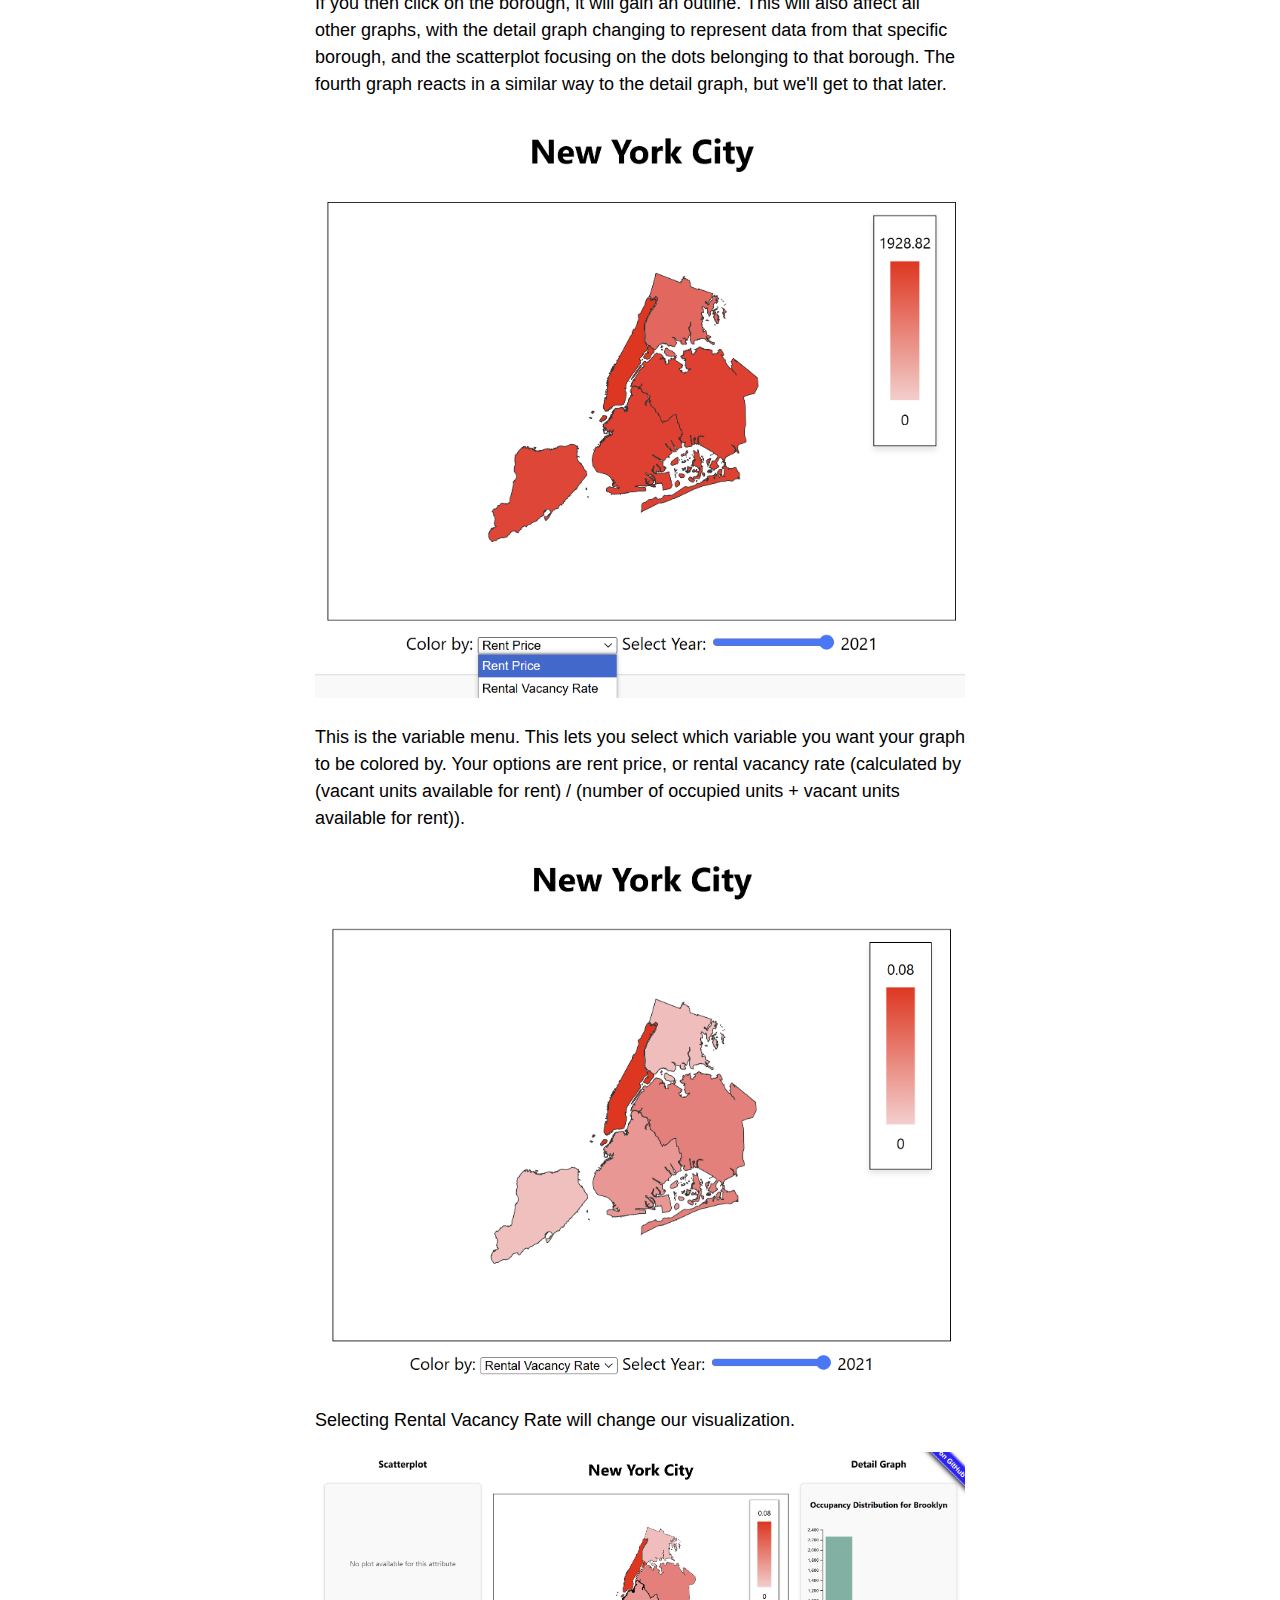
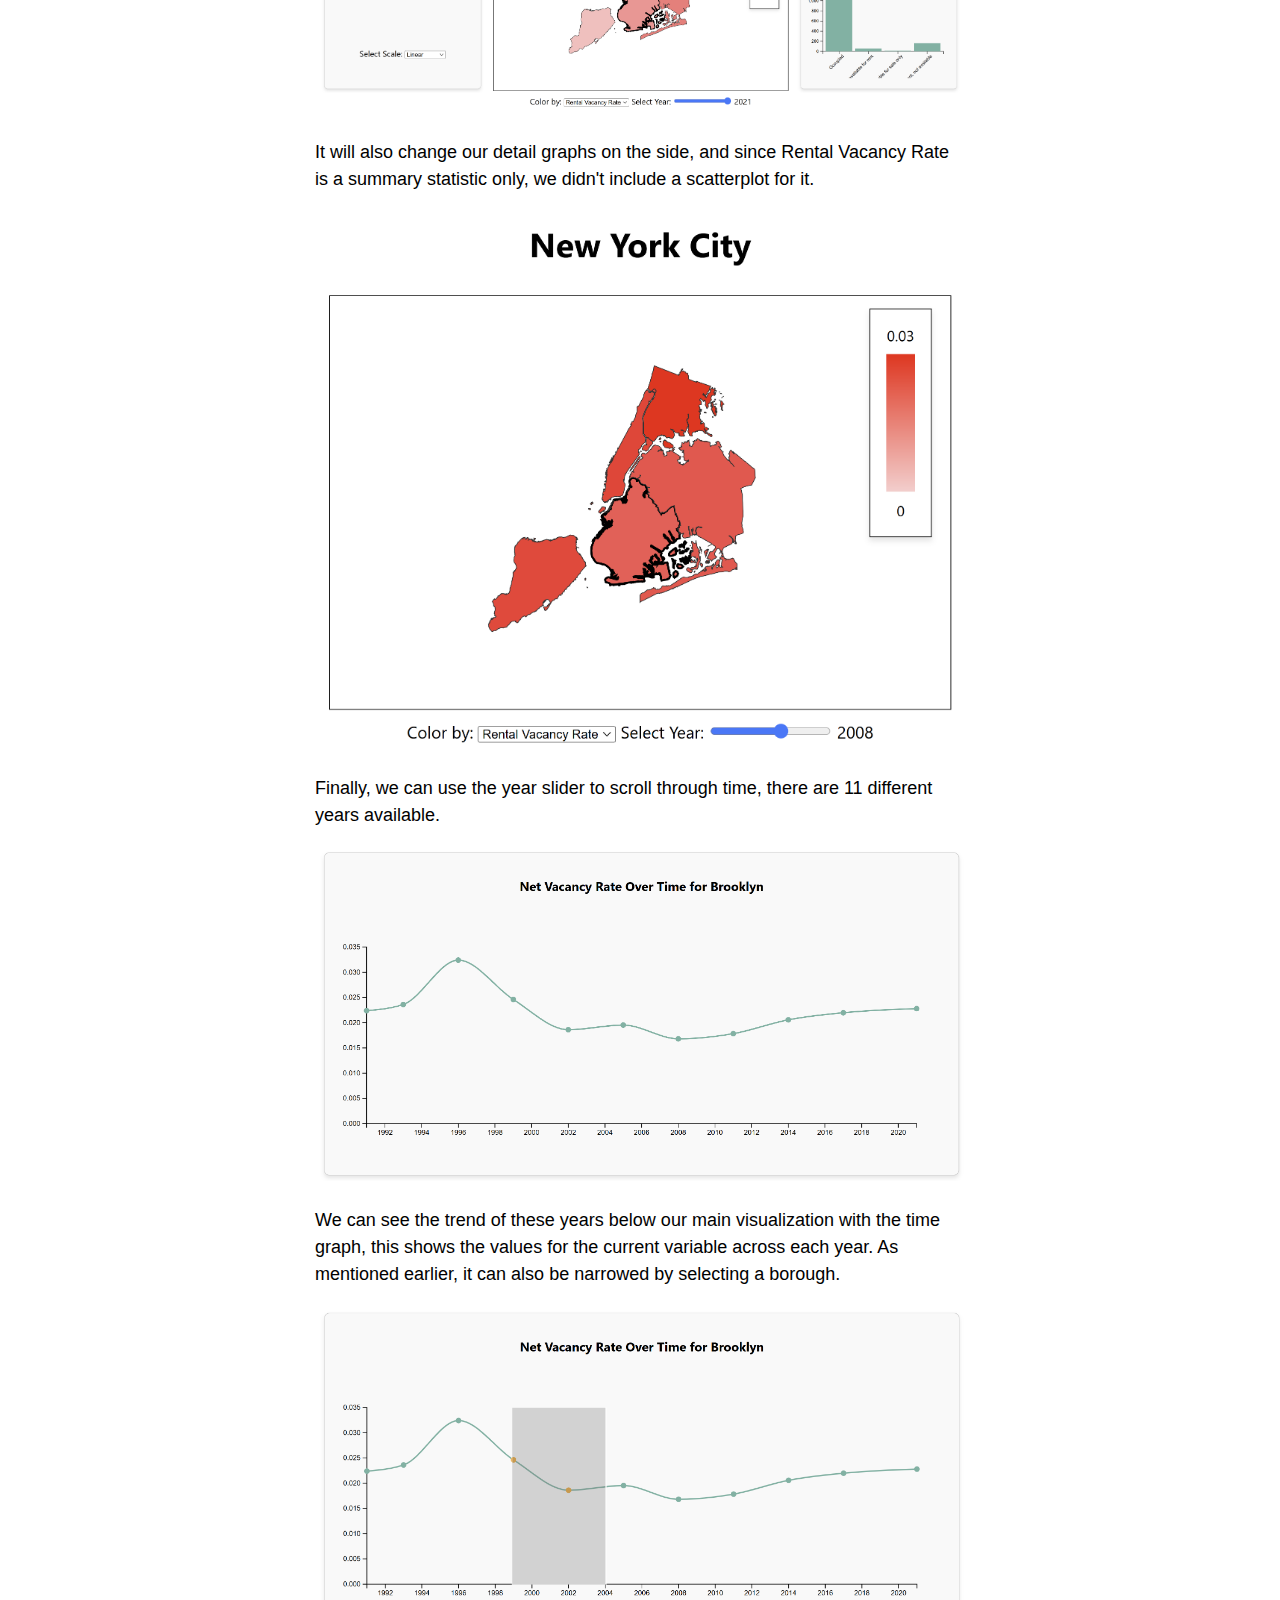
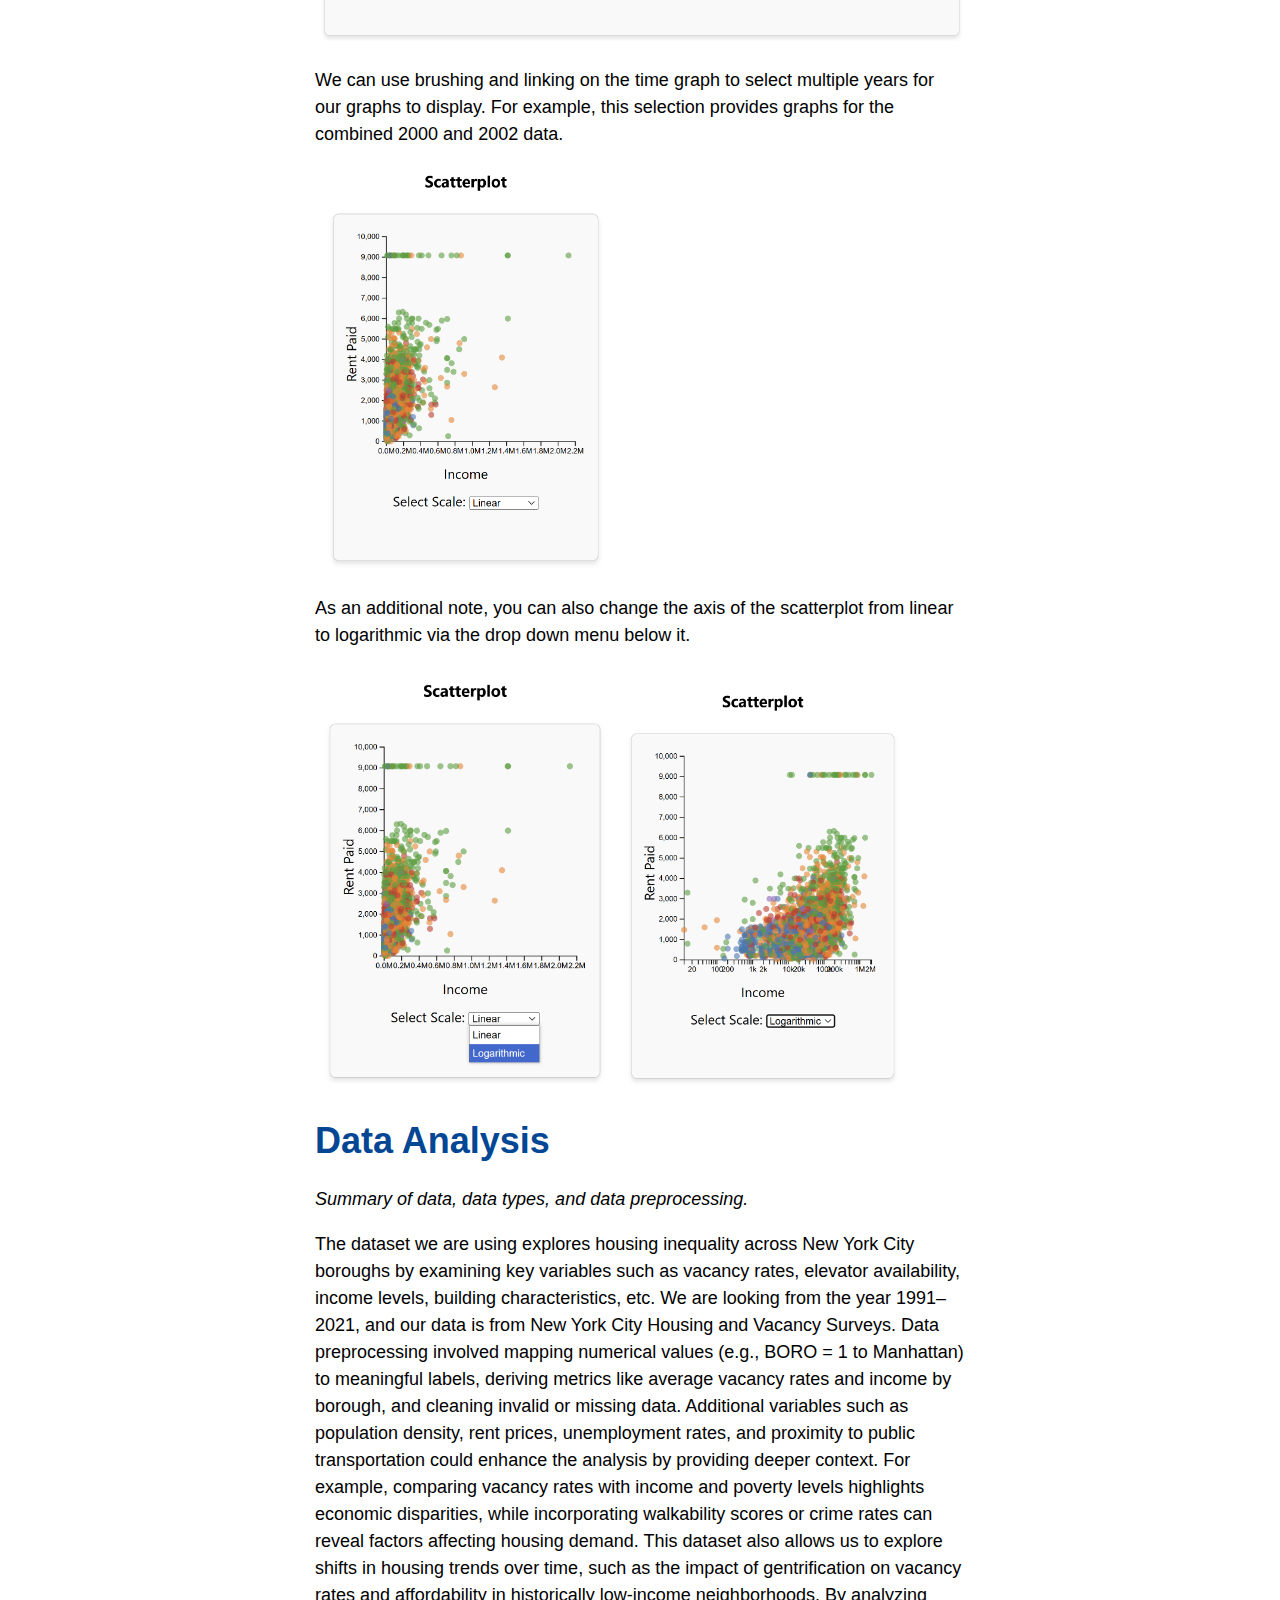
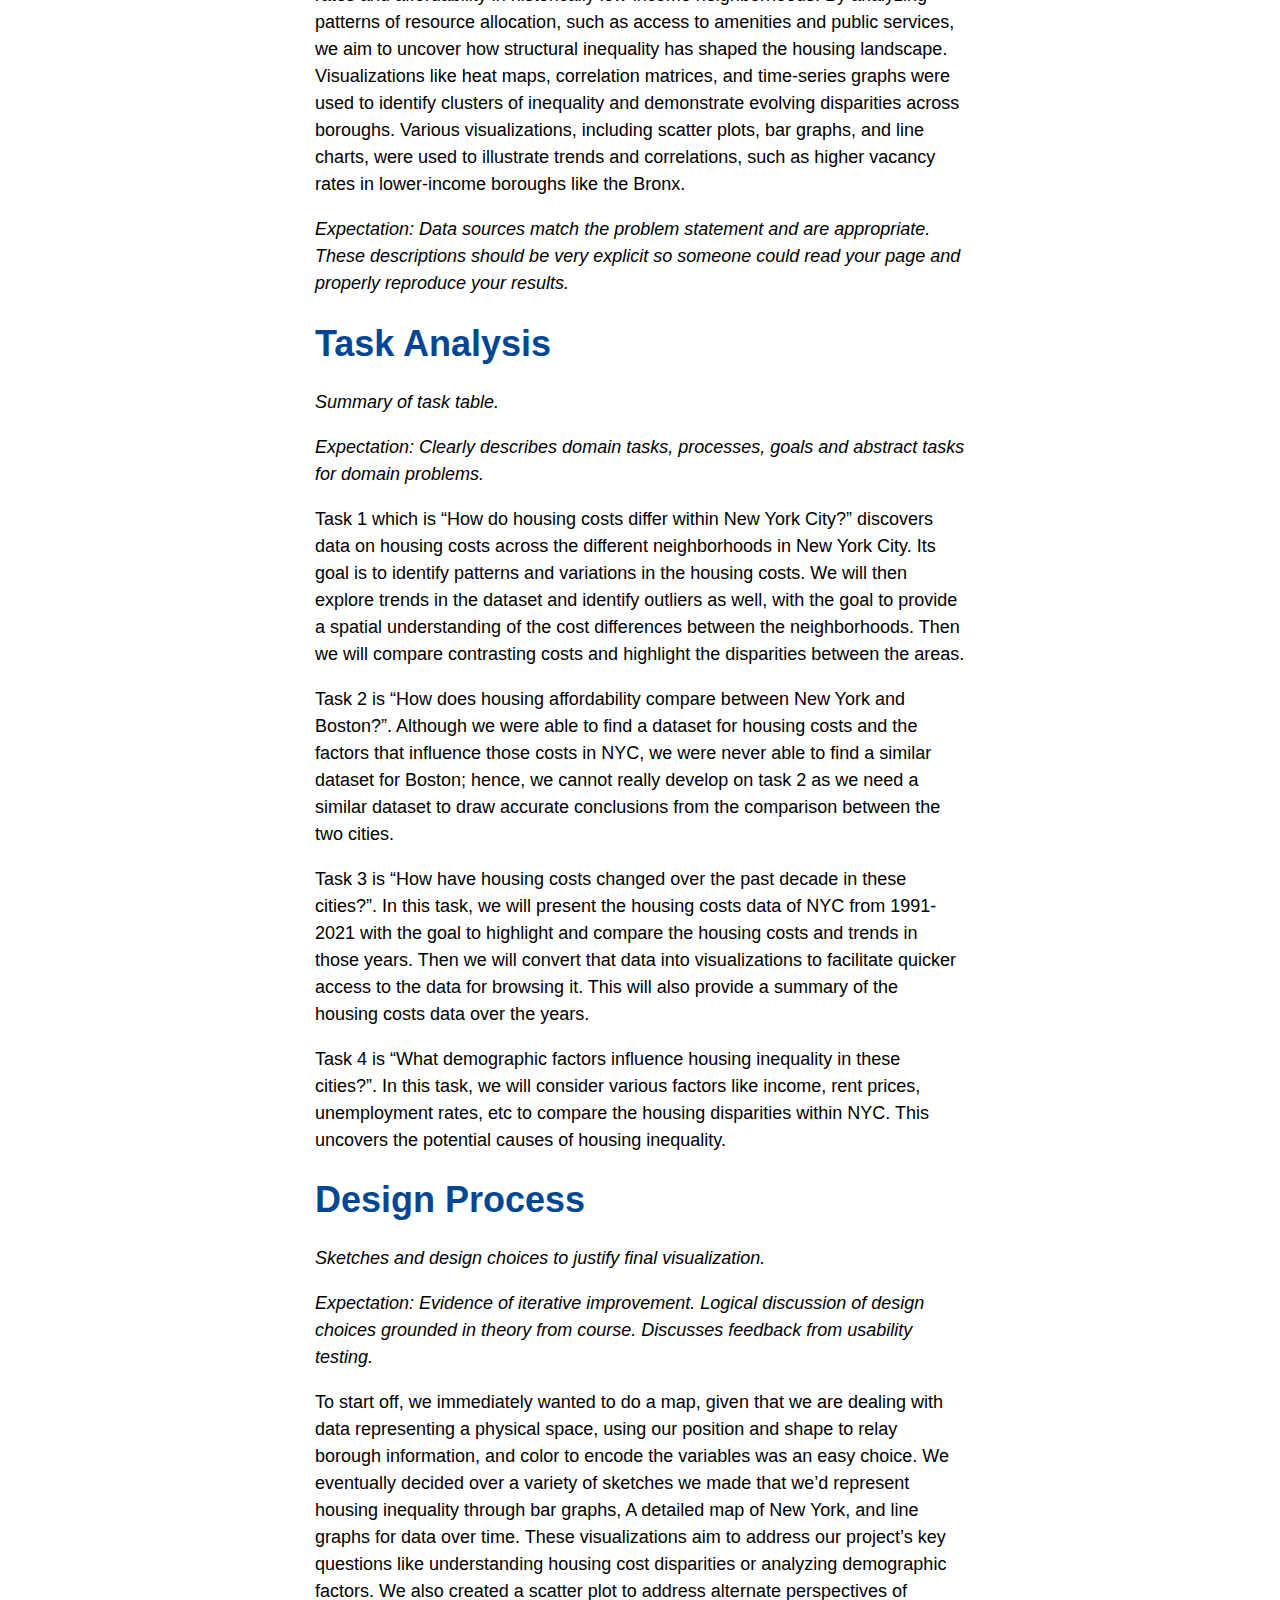
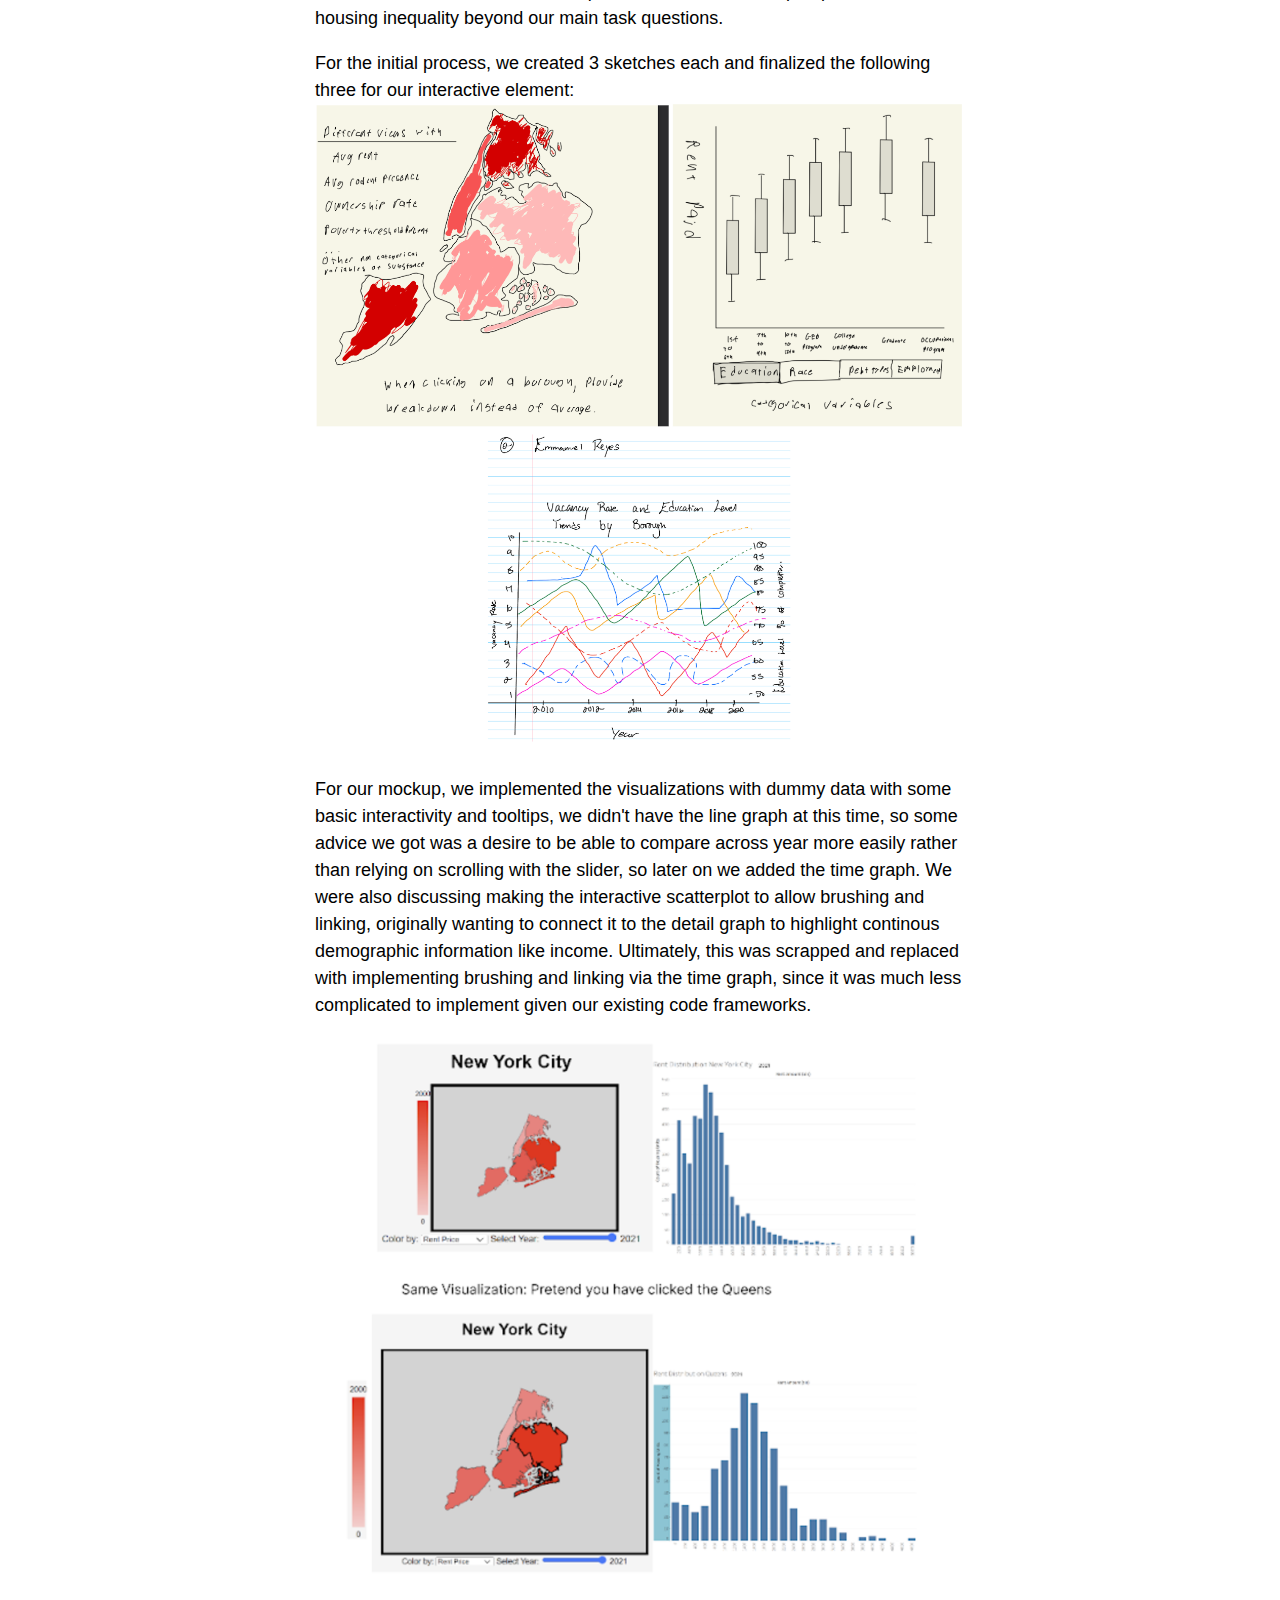
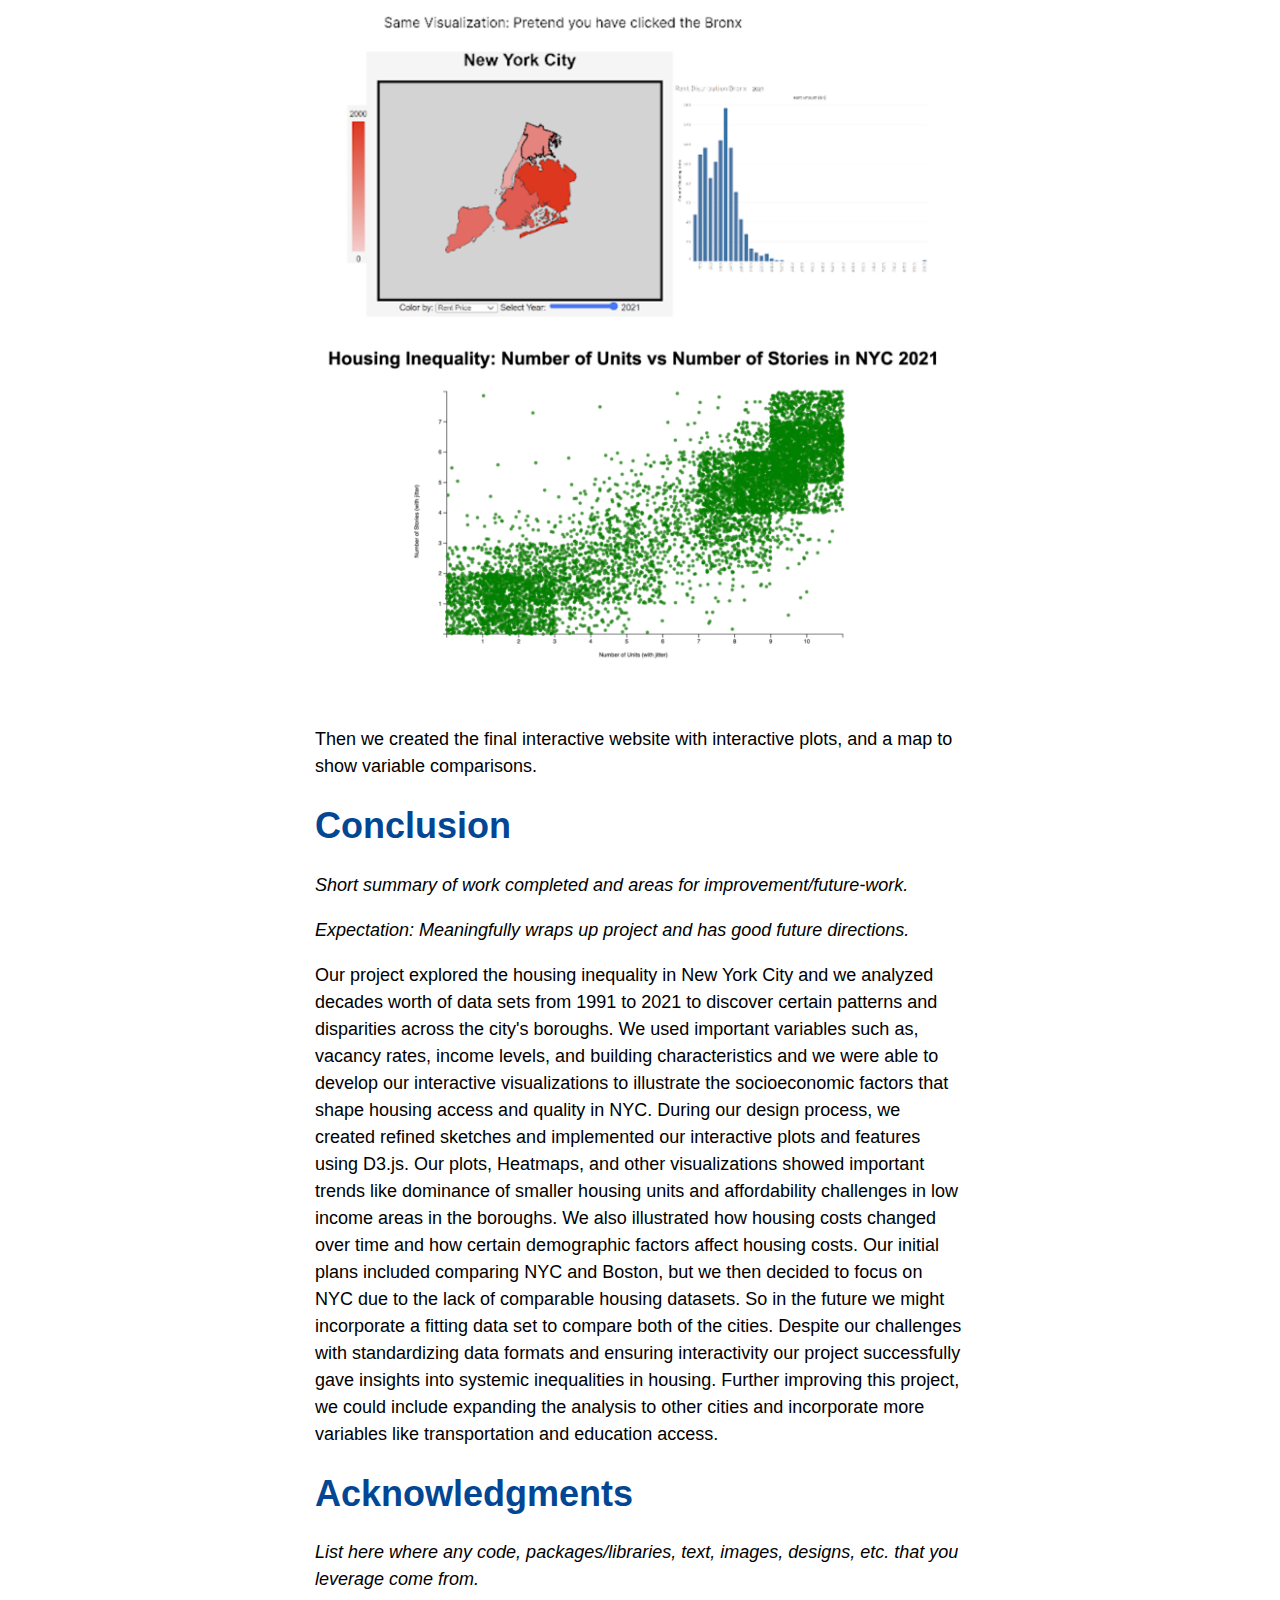
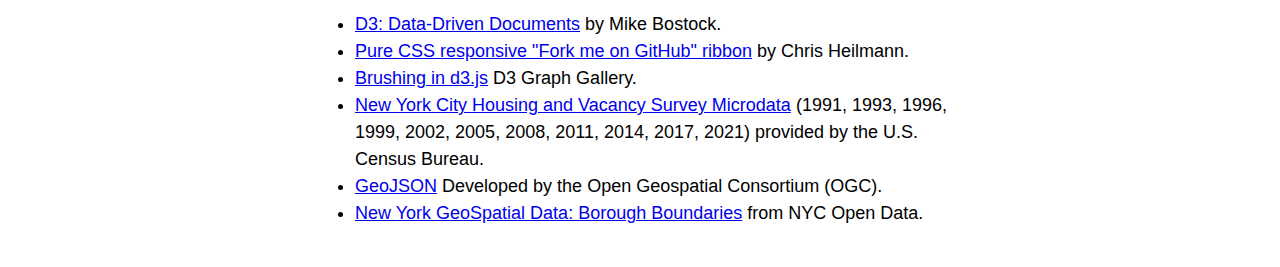
==== commit 21e4b902: "Gramatical errors, video still doesn't work" ====
--- a/index.html
+++ b/index.html
@@ -109,12 +109,12 @@
 
     <h1 class="hd1">Demo Video</h1>
     
-    <p><em>Embedded MP4 demo video using the HTML5 &lt;video&gt;
-    <video controls width="100%">
-      <source src="https://drive.google.com/file/d/11KVCvpeYaOahMDm5kmx9KprRj7lykAST/view?usp=drive_link" type="video/mp4">
-      <p>Your browser doesn't support HTML5 video. Here is
-       a <a href="https://drive.google.com/file/d/11KVCvpeYaOahMDm5kmx9KprRj7lykAST/view?usp=drive_link">link to the video</a> instead.</p>
-    </video>
+<p><em>Embedded MP4 demo video using the HTML5 &lt;video&gt; tag.</em></p>
+<video controls width="100%">
+  <source src="https://drive.google.com/uc?id=11KVCvpeYaOahMDm5kmx9KprRj7lykAST&export=download" type="video/mp4">
+  <p>Your browser doesn't support HTML5 video. 
+     Here is <a href="https://drive.google.com/file/d/11KVCvpeYaOahMDm5kmx9KprRj7lykAST/view?usp=drive_link" target="_blank">a link to the video</a> instead.</p>
+</video>
 
     <h1 class="hd1">Visualization explanation</h1>
     
@@ -128,7 +128,7 @@
     <img src="images/MainView2.PNG" alt="visualizations" style="width:100%;">
     <p>If you then click on the borough, it will gain an outline. This will also affect all other graphs, with the detail graph changing to represent data from that specific borough, and the scatterplot focusing on the dots belonging to that borough. The fourth graph reacts in a similar way to the detail graph, but we'll get to that later.</p>
     <img src="images/NewYork2.png" alt="visualizations" style="width:100%;">
-    <p>This is the variable menu, this lets you select which varaible you want your graph to be colored by. Your options are rent price, or rental vacancy rate (calculated by (vacant units available for rent) / (number of occupied units + vacant units available for rent)).</p>
+    <p>This is the variable menu. This lets you select which variable you want your graph to be colored by. Your options are rent price, or rental vacancy rate (calculated by (vacant units available for rent) / (number of occupied units + vacant units available for rent)).</p>
     <img src="images/NewYork3.png" alt="visualizations" style="width:100%;">
     <p>Selecting Rental Vacancy Rate will change our visualization.</p>
     <img src="images/MainView3.png" alt="visualizations" style="width:100%;">
@@ -173,7 +173,7 @@
 <p>For the initial process, we created 3 sketches each and finalized the following three for our interactive element:
   <img src="images/design-sketch.png" alt="Team Final 3 Sketches" style="width:100%;"> 
 </p>
-<p>For our mockup, we implemented the visualizations with dummy data with some basic interactivity and tooltips, we didn't have the line graph at this time, so some advice we got was a desire to be able to compare across year more easily rather than relying on scrolling with the slider, so later on we added the time graph. We were also discussing making the interactive scatterplot to allow brushing and linking, originally wanting to connect it to the detail graph to highlight continous demographic information like income. Ultimately, this scrapped and replaced with implementing brushing and linking via the time graph, since it was much less complicated to implement given our existing code frameworks.</p>
+<p>For our mockup, we implemented the visualizations with dummy data with some basic interactivity and tooltips, we didn't have the line graph at this time, so some advice we got was a desire to be able to compare across year more easily rather than relying on scrolling with the slider, so later on we added the time graph. We were also discussing making the interactive scatterplot to allow brushing and linking, originally wanting to connect it to the detail graph to highlight continous demographic information like income. Ultimately, this was scrapped and replaced with implementing brushing and linking via the time graph, since it was much less complicated to implement given our existing code frameworks.</p>
   <img src="images/design1.png" alt="visualizations" style="width:100%;">
   <img src="images/design2.png" alt="visualizations" style="width:100%;">
 </p>
